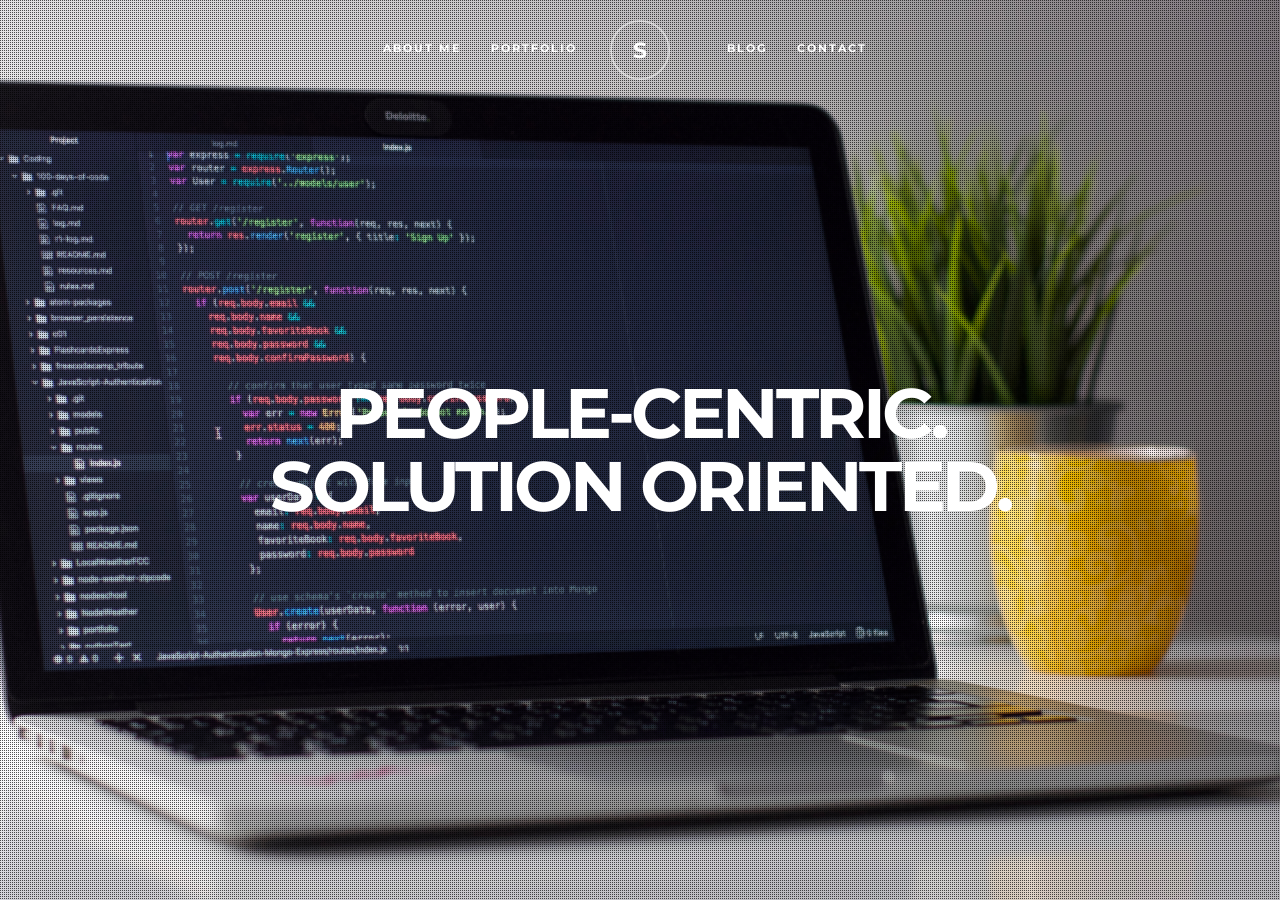
==== index.html @ 3d37ac71 "phase 1 updates completed" ====
<!DOCTYPE html>
<!--[if IE 8]><html class="no-js lt-ie10 lt-ie9"><![endif]-->
<!--[if IE 9]><html class="no-js lt-ie10">		 <![endif]-->
<!--[if gt IE 9]><!--> <html class="no-js"> 	 <!--<![endif]-->
<head>

	<!-- ==============================================
	TITLE AND BASIC META TAGS
	=============================================== -->
	<meta charset="utf-8">
	<title>Simon Hunt Portfolio</title>
	<meta name="keywords" content="Simon Hunt Fresh Coconut Orlando Ocoee Florida" />
	<meta name="description" content="">
	<meta name="author" content="Simon Hunt">
	<meta name="format-detection" content="telephone=no" />
	
	<!-- ==============================================
	MOBILE METAS
	=============================================== -->
	<meta name="viewport" content="width=device-width, initial-scale=1.0">
		
	<!-- ==============================================
	WEB FONTS
	=============================================== -->
	<link href='http://fonts.googleapis.com/css?family=Montserrat:700' rel='stylesheet' type='text/css'>
	<link href='http://fonts.googleapis.com/css?family=Raleway:200,300,700' rel='stylesheet' type='text/css'>
	
	<!-- ==============================================
	CSS STYLES
	=============================================== -->
	<link rel="stylesheet" href="css/supersized.css" type="text/css" media="screen" />
	<link rel="stylesheet" href="bootstrap/css/bootstrap.css" type="text/css" media="screen" />
	<link rel="stylesheet" href="css/page_animations.css" type="text/css" media="screen" />
	<link rel="stylesheet" href="css/magnific-popup.css" type="text/css" media="screen" />
	<link rel="stylesheet" href="css/elegant-font.css" type="text/css" media="screen" />
	<link rel="stylesheet" href="css/style.css" type="text/css" media="screen" />
	<link rel="stylesheet" href="css/responsive.css" type="text/css" media="screen" />

	<!-- ==============================================
	JS
	=============================================== -->
	<script type="text/javascript" src="js/modernizr.js"></script>
	<script type="text/javascript" src="js/device.min.js"></script>
	
	<!-- ==============================================
	Favicons
	=============================================== -->
    <link rel="apple-touch-icon-precomposed" sizes="144x144" href="img/favicon/apple-touch-icon-144x144-precomposed.png">
    <link rel="apple-touch-icon-precomposed" sizes="114x114" href="img/favicon/apple-touch-icon-114x114-precomposed.png">
    <link rel="apple-touch-icon-precomposed" sizes="72x72" href="img/favicon/apple-touch-icon-72x72-precomposed.png">
    <link rel="apple-touch-icon-precomposed" sizes="57x57" href="img/favicon/apple-touch-icon-57x57-precomposed.png">
    <link rel="shortcut icon" href="img/favicon/favicon.png" />
		
</head>       
<body>

<div id="pattern"></div>
<div id="backSlider" class="css3AnimateSlow"></div>


<div class="pt-wrapper"> 
    
    
    <!-- ==============================================
	PRELOADER
	=============================================== -->
	<div class="loader">
		<div id="loader-content">
			<p class="loader-logo">S</p>
			<div id="loader-circle"></div>
		</div>
	</div>
	
	<!-- ==============================================
	NAVIGATION BAR
	=============================================== -->
	<nav id="mainNav" class="css3Animate lightNav" role="navigation">
		<div class="pt-trigger-container">
			<h1><button class="navbar-brand round-logo pt-trigger css3Animate" data-animation="22" data-goto="1" data-style="lightNav">S</button></h1>
			<ul class="nav navbar-nav hidden-xs">
				<li><button class="pt-trigger css3Animate" data-animation="22" data-goto="2" data-style="darkNav" data-style2="aboutmeNav">About me<span class="line css3Animate"></span></button></li>
				<li><button class="pt-trigger right-margin css3Animate" data-animation="22" data-goto="3" data-style="darkNav" data-style2="workNav">Portfolio<span class="line css3Animate"></span></button></li>
				<li><button class="pt-trigger left-margin css3Animate" data-animation="22" data-goto="5" data-style="darkNav" data-style2="blogNav">Blog<span class="line css3Animate"></span></button></li>
				<li><button class="pt-trigger css3Animate" data-animation="22" data-goto="6" data-style="lightNav" data-style2="contactNav">Contact<span class="line css3Animate"></span></button></li>
			</ul>
			<a href="#" id="menuMobileOpen" class="css3Animate hidden-sm hidden-md hidden-lg" aria-hidden="true" data-icon="&#x61;" title=""></a>
		</div>
    </nav>
    <div class="menu-mobile">
    	<a href="#" id="menuMobileClose" class="css3Animate" aria-hidden="true" data-icon="&#x51;" title=""></a>
    	<ul class="nav navbar-nav">
			<li><button class="pt-trigger css3Animate" data-animation="22" data-goto="2" data-style="darkNav" data-style2="aboutmeNav">About me<span class="line css3Animate"></span></button></li>
			<li><button class="pt-trigger css3Animate" data-animation="22" data-goto="3" data-style="darkNav" data-style2="workNav">Portfolio<span class="line css3Animate"></span></button></li>
			<li><button class="pt-trigger css3Animate" data-animation="22" data-goto="5" data-style="darkNav" data-style2="blogNav">Blog<span class="line css3Animate"></span></button></li>
			<li><button class="pt-trigger css3Animate" data-animation="22" data-goto="6" data-style="lightNav" data-style2="contactNav">Contact<span class="line css3Animate"></span></button></li>
		</ul>
    </div>

    
    
    
    
    <!-- ==============================================
	HOMEPAGE
	=============================================== -->
    <div class="pt-page css3Animate homepage">
    	<section>
			<div class="container">
				<div class="row">
					<div class="col-md-12 messages">
			    		<div>
			    			<h2>People-centric.<br/>Solution oriented.</h2>
			    		</div>
			    		<div>
			    			<h2>fresh Coconut<br/>Solutions</h2>
			    		</div>
			    		<div>
			    			<h2>fresh ideas.<br/>fresh perspective.</h2>
			    		</div>
					</div>
				</div>
			</div>
		</section>
    </div>
    
    
    
    
    
    <!-- ==============================================
	ABOUT ME
	=============================================== -->
    <div class="pt-page aboutme">
		<section class="section-author-image-2">
			<div class="container">
				<div class="row author-image-2">
					<div class="col-md-5 col-md-offset-7">
						<h4>My name is<br/>Simon Hunt</h4>
						<h3>I am a people-centric web developer with a passion to approach real world challenges with practical solutions. Leveraging extensive experience from live event production and pastoral ministry, I seek to bring fresh ideas, insightful perspectives, and attention to detail with every team or project I commit to.</h3>
						<a class="css3Animate" href="#" title="Download resume">Download resume - coming soon</a>
						<hr>
						<ul>
							<li>
								<label>Name</label> 
								<span>Simon Hunt</span>
							</li>
							<li>
								<label>Location</label>
								<span>Ocoee, FL USA</span>
							</li>
							<li>
								<label>Website</label>
								<span>www.freshcoconut.solutions (coming soon)</span>
							</li>
						</ul>
						<br><br>
						<hr>
								<a href="https://www.linkedin.com/in/huntsimon23/">
									<img src="./img/linkedin-logo.png" height="40" width="40">
								</a>
							
								<a href="https://github.com/huntsimon23">
									<img src="./img/github-sign.png" height="40" width="40"> 
								</a>
						
						
					</div>
				</div>
			</div>
		</section>
		<section class="skills">
			<div class="container">
				<div class="row">
					<!-- <h3>Here you can know my</h3> -->
					<h4>skills and experience</h4>
					<div class="clearfix"></div>
					<div class="col-md-4 skill">
						<h5><span aria-hidden="true" data-icon="&#xe108;"></span>About me</h5>
						<div class="skill-content">
							<p>As a full stack developer, I value adaptability. My best contributions are in back end development with JavaScript and other logic-driven languages, as well as database management.  I also enjoy developing compelling front-end user experineces.  In 2019, I participated in a full stack web development bootcamp to further my professional training and sharpen these skills.</p>
						</div>
					</div>
					<div class="col-md-4 skill">
						<h5><span aria-hidden="true" data-icon="&#xe00e;"></span>Front End Development Skills</h5>
						<div class="skill-content">
							<div class="bar">
								<p>HTML/CSS/Bootstrap</p>
								<div class="bar-graph">
									<div class="main-layer"></div>
									<div class="percent-layer general_bg percent-1"></div>
								</div>
							</div>
							<div class="bar">
								<p>JavaScript</p>
								<div class="bar-graph">
									<div class="main-layer"></div>
									<div class="percent-layer general_bg percent-2"></div>
								</div>
							</div>
							<div class="bar">
								<p>PHP</p>
								<div class="bar-graph">
									<div class="main-layer"></div>
									<div class="percent-layer general_bg percent-3"></div>
								</div>
							</div>
							<div class="bar">
								<p>Ruby on Rails</p>
								<div class="bar-graph">
									<div class="main-layer"></div>
									<div class="percent-layer general_bg percent-4"></div>
								</div>
							</div>
						</div>
					</div>
					<div class="col-md-4 skill">
						<h5><span aria-hidden="true" data-icon="&#xe00a;"></span>Back-End Development skills</h5>
						<div class="skill-content">
							<div class="pie-chart-content">
								<div class="pie-chart" data-percent="45">
									<p class="percentage css3Animate">45%</p>
									<p class="percentage-title css3Animate">node.JS</p>
								</div>
							</div>
							<div class="pie-chart-content">
								<div class="pie-chart" data-percent="30">
									<p class="percentage css3Animate">30%</p>
									<p class="percentage-title css3Animate">MySQL</p>
								</div>
							</div>
							<div class="pie-chart-content">
								<div class="pie-chart" data-percent="80">
									<p class="percentage css3Animate">80%</p>
									<p class="percentage-title css3Animate">MongoDB</p>
								</div>
							</div>
							<div class="pie-chart-content">
								<div class="pie-chart" data-percent="55">
									<p class="percentage css3Animate">55%</p>
									<p class="percentage-title css3Animate">Express
									</p>
								</div>
							</div>
							<div class="pie-chart-content">
								<div class="pie-chart" data-percent="90">
									<p class="percentage css3Animate">90%</p>
									<p class="percentage-title css3Animate">REST API</p>
								</div>
							</div>
						</div>
					</div>
				</div>
			</div>
			<!-- <div class="container">
				<div class="row">
					<div class="col-md-6 skill">
						<h5><span aria-hidden="true" data-icon="&#xe022;"></span>Education</h5>
							<div class="panel-group" id="accordion" role="tablist" aria-multiselectable="true">
								<div class="panel panel-default experience">
									<div class="panel-heading" role="tab" id="heading1">
										<a data-toggle="collapse" data-parent="#accordion" href="#collapse1" aria-expanded="true" aria-controls="collapse1">
											<p class="date">(2005 - 2008)</p>
							          		<p class="job"><strong>Graphic design</strong><br/>Company name</p>
							          		<p class="arrow-down css3Animate"><span aria-hidden="true" data-icon="&#x33;"></span></p>
							        	</a>
							    	</div>
							    	<div id="collapse1" class="panel-collapse collapse" role="tabpanel" aria-labelledby="heading1">
							      		<div class="panel-body">
											<p>Lorem ipsum dolor sit amet, consectetur adipiscing elit. Vestibulum consectetur purus faucibus felis placerat, non scelerisque lectus imperdiet.</p>							      		
										</div>
									</div>
								</div>
								<div class="panel panel-default experience">
									<div class="panel-heading" role="tab" id="heading2">
										<a data-toggle="collapse" data-parent="#accordion" href="#collapse2" aria-expanded="true" aria-controls="collapse2">
											<p class="date">(2003 - 2005)</p>
							          		<p class="job"><strong>Web development</strong><br/>Company name</p>
							          		<p class="arrow-down css3Animate"><span aria-hidden="true" data-icon="&#x33;"></span></p>
							        	</a>
							    	</div>
							    	<div id="collapse2" class="panel-collapse collapse" role="tabpanel" aria-labelledby="heading2">
							      		<div class="panel-body">
											<p>Nunc facilisis eu tortor eu pellentesque. Nam ut urna vulputate, fermentum lacus ut, fringilla tellus lacus.</p>							      		
										</div>
									</div>
								</div>
								<div class="panel panel-default experience">
									<div class="panel-heading" role="tab" id="heading3">
										<a data-toggle="collapse" data-parent="#accordion" href="#collapse3" aria-expanded="true" aria-controls="collapse3">
											<p class="date">(2002 - 2003)</p>
							          		<p class="job"><strong>Web design</strong><br/>Company name</p>
							          		<p class="arrow-down css3Animate"><span aria-hidden="true" data-icon="&#x33;"></span></p>
							        	</a>
							    	</div>
							    	<div id="collapse3" class="panel-collapse collapse" role="tabpanel" aria-labelledby="heading3">
							      		<div class="panel-body">
											<p>Nam ex mauris, mattis quis lectus in, tincidunt vulputate sapien.</p>							      		
										</div>
									</div>
								</div>
							</div>
					</div>
					<div class="col-md-6 skill">
						<h5><span aria-hidden="true" data-icon="&#xe0fe;"></span>Employment</h5>
							<div class="panel-group" id="accordion2" role="tablist" aria-multiselectable="true">
								<div class="panel panel-default experience">
									<div class="panel-heading" role="tab" id="heading4">
										<a data-toggle="collapse" data-parent="#accordion" href="#collapse4" aria-expanded="true" aria-controls="collapse4">
											<p class="date">(2010 - Present)</p>
							          		<p class="job"><strong>Senior web developer</strong><br/>Company name</p>
							          		<p class="arrow-down css3Animate"><span aria-hidden="true" data-icon="&#x33;"></span></p>
							        	</a>
							    	</div>
							    	<div id="collapse4" class="panel-collapse collapse" role="tabpanel" aria-labelledby="heading4">
							      		<div class="panel-body">
											<p>Vestibulum eget ligula gravida, posuere metus semper, fringilla mi. Duis cursus, lacus vitae sagittis facilisis, magna lacus bibendum ex, non placerat sem tellus vitae ex.</p>							      		
										</div>
									</div>
								</div>
								<div class="panel panel-default experience">
									<div class="panel-heading" role="tab" id="heading5">
										<a data-toggle="collapse" data-parent="#accordion" href="#collapse5" aria-expanded="true" aria-controls="collapse5">
											<p class="date">(2008 - 2010)</p>
							          		<p class="job"><strong>Junior web developer</strong><br/>Company name</p>
							          		<p class="arrow-down css3Animate"><span aria-hidden="true" data-icon="&#x33;"></span></p>
							        	</a>
							    	</div>
							    	<div id="collapse5" class="panel-collapse collapse" role="tabpanel" aria-labelledby="heading5">
							      		<div class="panel-body">
											<p>Donec quam tellus, tincidunt ac auctor a, volutpat sed ex. Duis eget augue a odio ullamcorper mollis et lorem ipsum dolor sit amet.</p>							      		
										</div>
									</div>
								</div>
							</div>
					</div>
				</div>
			</div>
		</section>
		<section class="testimonials">
			<div class="testimonials-over-image"></div>
			<div class="container">
				<div class="row">
					<div class="col-md-12 testimonials-messages">
			    		<div>
			    			<p class="comment">"Werbi in velit ligula eget vulputate ligulaviv sollicitudin rcusante orbi in velit"</p>
			    			<p class="comment-author">John Doe | Company Name</p>
			    		</div>
			    		<div>
			    			<p class="comment">"Phasellus quis euismod velit. Suspendisse potenti etiam massa consectetur"</p>
			    			<p class="comment-author">Michael Smith | Company Name</p>
			    		</div>
			    		<div>
			    			<p class="comment">"Vivamus luctus mauris quis massa in felis quis pharetra lobortis"</p>
			    			<p class="comment-author">Jennifer Stop | Company Name</p>
			    		</div>
					</div>
				</div>
			</div>
		</section>
		<section class="services">
			<div class="container">
				<div class="row">
					<h3>Check out all</h3>
					<h4>my services</h4>
					<div class="clearfix"></div>
					<div class="col-md-6">
						<div class="media">
							<div class="media-left">
								<a class="css3Animate" href="#" title="">
									<span aria-hidden="true" data-icon="&#x69;"></span>
								</a>
							</div>
							<div class="media-body">
								<h5 class="media-heading">Brand Design</h5>
						   		<p>Lorem ipsum dolor sit amet, consectetur adipiscing elit. Morbi venenatis dictum tristique proin porta leo sed cursus condimentum.</p>
						  	</div>
						</div>
					</div>
					<div class="col-md-6">
						<div class="media">
							<div class="media-left">
								<a class="css3Animate" href="#" title="">
									<span aria-hidden="true" data-icon="&#xe00e;"></span>
								</a>
							</div>
							<div class="media-body">
								<h5 class="media-heading">Web Design</h5>
						   		<p>Lorem ipsum dolor sit amet, consectetur adipiscing elit. Morbi venenatis dictum tristique proin porta leo sed cursus condimentum.</p>
						  	</div>
						</div>
					</div>
					<div class="col-md-6">
						<div class="media">
							<div class="media-left">
								<a class="css3Animate" href="#" title="">
									<span aria-hidden="true" data-icon="&#xe00b;"></span>
								</a>
							</div>
							<div class="media-body">
								<h5 class="media-heading">Mobile Applications</h5>
						   		<p>Lorem ipsum dolor sit amet, consectetur adipiscing elit. Morbi venenatis dictum tristique proin porta leo sed cursus condimentum.</p>
						  	</div>
						</div>
					</div>
					<div class="col-md-6">
						<div class="media">
							<div class="media-left">
								<a class="css3Animate" href="#" title="">
									<span aria-hidden="true" data-icon="&#xe00f;"></span>
								</a>
							</div>
							<div class="media-body">
								<h5 class="media-heading">Photography</h5>
						   		<p>Lorem ipsum dolor sit amet, consectetur adipiscing elit. Morbi venenatis dictum tristique proin porta leo sed cursus condimentum.</p>
						  	</div>
						</div>
					</div>
					<div class="col-md-6">
						<div class="media">
							<div class="media-left">
								<a class="css3Animate" href="#" title="">
									<span aria-hidden="true" data-icon="&#xe0f5;"></span>
								</a>
							</div>
							<div class="media-body">
								<h5 class="media-heading">Game Development</h5>
						   		<p>Lorem ipsum dolor sit amet, consectetur adipiscing elit. Morbi venenatis dictum tristique proin porta leo sed cursus condimentum.</p>
						  	</div>
						</div>
					</div>
					<div class="col-md-6">
						<div class="media">
							<div class="media-left">
								<a class="css3Animate" href="#" title="">
									<span aria-hidden="true" data-icon="&#x77;"></span>
								</a>
							</div>
							<div class="media-body">
								<h5 class="media-heading">Marketing</h5>
						   		<p>Lorem ipsum dolor sit amet, consectetur adipiscing elit. Morbi venenatis dictum tristique proin porta leo sed cursus condimentum.</p>
						  	</div>
						</div>
					</div>
					
					<div class="clearfix"></div>
					<div class="clearfix"></div>
					
					<div class="col-md-8 col-md-offset-2 twitter-content">
						<div class="twitter-heading"><span><i aria-hidden="true" data-icon="&#xe094;"></i></span></div>
						<ul id="twitter-feed" class="list-tweets"></ul>
					</div>
				</div>
			</div>
		</section> -->
    </div> <!-- END ABOUT ME SECTION -->
    
    
    
    
    
    <!-- ==============================================
	WORK
	=============================================== -->
    <div class="pt-page work">
		<section>
			<div class="container">
				<div class="row">
					<div class="col-md-12">
						<!-- <h3>Check out and enjoy</h3> -->
						<h4>Portfolio</h4>
						<div class="clearfix"></div>
						
						<!-- FILTER -->
						<!-- <div id="filters">
							<button class="css3Animate checked" data-filter="*">ALL</button>
							<button class="css3Animate" data-filter=".design">DESIGN</button>
							<button class="css3Animate" data-filter=".video">VIDEO</button>
							<button class="css3Animate" data-filter=".photo">PHOTOGRAPHY</button>
						</div> -->
						
						<!-- GALLERY -->					
						<div id="gallery">
					      	<div class="grid-sizer"></div>
					      	<!-- IMAGE 1 -->
					      	<div class="item w2 photo">
                                <img class="css3Animate" src="./img/images/DisasterDashboard.png" alt="" />
                                <div class="item-content css3Animate">
                                    <a href="https://huntsimon23.github.io/hurricane-code/" class="css3Animate" title="Disaster Dashboard">
                                        <h4 class="css3Animate">Disaster Dashbord</h4>
                                        <p class="css3Animate">Web app calling on & returning data from several public API's, including Youtube and the New York Times.  User authentication and storage with Firebase.</p>
                                    </a>
                                </div>
							</div>
							<!-- IMAGE 2 -->
							<div class="item photo">
                                <img class="css3Animate" src="./img/images/JQueryGame.png" alt="" />
                                <div class="item-content css3Animate">
                                    <a href="https://huntsimon23.github.io/unit-4-game/" class="css3Animate" title="Infinity Gems">
                                        <h4 class="css3Animate">Infinity Gems - JQuery Game</h4>
                                        <p class="css3Animate">Simple click game demonstrating the use of JQuery to dynamically assign and retrirve values & event listeners to assigned page elements.</p>
                                    </a>
                                </div>
							</div>
					      	<!-- IMAGE 3 -->
					      	<div class="item photo">
                                <img class="css3Animate" src="./img/images/Goodburger.png" alt="" />
                                <div class="item-content css3Animate">
                                    <a href="https://agile-oasis-33760.herokuapp.com/" class="css3Animate" title="Goodburger!">
                                        <h4 class="css3Animate">Goodburger!</h4>
                                        <p class="css3Animate">A heroku-deployed app utilizing nodeJS, handlebars, expressJS, MySQL DB</p>
                                    </a>
                                </div>
					      	</div>
					      	<!-- IMAGE 4 -->
					      	<div class="item w2 photo">
                                <img class="css3Animate" src="./img/ParkPlanner.png" alt="" />
                                <div class="item-content css3Animate">
                                    <a href="https://hidden-sierra-59159.herokuapp.com/" class="css3Animate" title="ParkPlanner">
                                        <h4 class="css3Animate">ParkPlanner</h4>
                                        <p class="css3Animate">A heroku-deployed app utilizing nodeJS, handlebars, express, MySQL, and Sequelize</p>
                                    </a>
                                </div>
					      	</div>
					      	<!-- IMAGE 5 -->
					      	<div class="item photo">
                                <img class="css3Animate" src="./img/images/NodeSQL.png" alt="" />
                                <div class="item-content css3Animate">
                                	<a class="pt-trigger css3Animate" href="https://github.com/huntsimon23/bamazon" data-animation="19" data-goto="4">
                                        <h4 class="css3Animate">"Bamazon"</h4>
                                        <p class="css3Animate">A non-deployed command line application demonstrating proficiency in node.JS and MySQL.  (Link to deomstration in README on GitHub).</p>
                                    </a>
                                </div>
					      	</div>
					      	<!-- IMAGE 6 -->
					      	<div class="item photo">
                                <img class="css3Animate" src="./img/images/Liri concert-thisNODE.jpg" alt="" />
                                <div class="item-content css3Animate">
                                	<a class="pt-trigger css3Animate" href="https://github.com/huntsimon23/liribot" data-animation="19" data-goto="4">
                                        <h4 class="css3Animate">Liribot</h4>
                                        <p class="css3Animate">This non-deployed project utilizes a command line interface (CLI/Node.js) to create a search engine bot. (Link to deomstration in README on GitHub).</p>
                                    </a>
                                </div>
					      	</div>
					      	<!-- IMAGE 7 -->
							<!-- <div class="item design">
                                <img class="css3Animate" src="http://placehold.it/800x440&text=Ajax" alt="" />
                                <div class="item-content css3Animate">
                                	<a class="pt-trigger css3Animate menu-hide work-call" href="works/work3.html" data-animation="19" data-goto="4">
                                        <h4 class="css3Animate">AJAX EXAMPLE</h4>
                                        <p class="css3Animate">The awesome project description</p>
                                    </a>
                                </div>
							</div> -->
					      	<!-- IMAGE 8 -->
					     	<!-- <div class="item photo design">
                                <img class="css3Animate" src="http://placehold.it/800x440&text=Image" alt="" />
                                <div class="item-content css3Animate">
                                    <a href="http://placehold.it/800x440&text=Image" class="css3Animate portfolio-popup" title="">
                                        <h4 class="css3Animate">IMAGE EXAMPLE</h4>
                                        <p class="css3Animate">The awesome project description</p>
                                    </a>
                                </div>
					    	</div> -->
					      	<!-- IMAGE 9 -->
					     	<!-- <div class="item video">
                                <img class="css3Animate" src="http://placehold.it/659x800&text=Video" alt="" />
                                <div class="item-content css3Animate">
                                    <a href="http://www.youtube.com/watch?v=kn-1D5z3-Cs" class="css3Animate portfolio-youtube" title="">
                                        <h4 class="css3Animate">VIDEO EXAMPLE</h4>
                                        <p class="css3Animate">The awesome project description</p>
                                    </a>
                                </div>
					      	</div> -->
					      	<!-- IMAGE 10 -->
					     	<!-- <div class="item video">
                                <img class="css3Animate" src="http://placehold.it/659x800&text=Video" alt="" />
                                <div class="item-content css3Animate">
                                    <a href="https://vimeo.com/52262947" class="css3Animate portfolio-vimeo" title="">
                                        <h4 class="css3Animate">VIDEO EXAMPLE</h4>
                                        <p class="css3Animate">The awesome project description</p>
                                    </a>
                                </div>
					    	</div> -->
					      	<!-- IMAGE 11 -->
					     	<!-- <div class="item w2 graphic">
                                <img class="css3Animate" src="http://placehold.it/800x440&text=Image" alt="" />
                                <div class="item-content css3Animate">
                                    <a href="http://placehold.it/800x440&text=Image" class="css3Animate portfolio-popup" title="">
                                        <h4 class="css3Animate">IMAGE EXAMPLE</h4>
                                        <p class="css3Animate">The awesome project description</p>
                                    </a>
                                </div>
					     	</div>	 -->
					    <!-- </div> FINISH GALLERY -->
					</div>
				</div>
			</div>
		</section>
    </div> <!-- END WORK SECTION -->
    
    
    <!-- ==============================================
	WORK - CONTENT
	=============================================== -->
    <div class="pt-page single-work">
    	<section>
    		<div class="container">
				<div class="row work-container">
					<button class="pt-trigger css3Animate menu-show" data-animation="20" data-goto="3" data-style="darkNav" data-style2="workNav">
	            		<span aria-hidden="true" data-icon="&#x4d;"></span>
	              	</button>
					<div id="work-content">
						
					</div>
				</div>
			</div>
		</section>
    </div> <!-- END CONTACT SECTION -->
    
    
    
    
    
    <!-- ==============================================
	BLOG
	=============================================== -->
      <div class="pt-page blog">
		<h2>Coming Soon...</h2>
	  </div>
	<!-- END BLOG SECTION --> 
    
    
    
    
    
    <!-- ==============================================
	CONTACT
	=============================================== -->
    <div class="pt-page contact">
    	<section class="contact-form">
			<div class="container">
				<div class="row">
					<div class="col-md-12">
						<h3>Say hello and leave</h3>
						<h4>your message</h4>
						<div class="clearfix"></div>
						<form action="#" id="contactform">
			        		<div class="col-md-6">	
			                	<input type="text" name="name" class="form-control" placeholder="NAME">
			                </div>
			                <div class="col-md-6">
								<input type="text" name="email" class="form-control" placeholder="EMAIL">
							</div>
							<div class="col-md-12">
								<textarea name="message" rows="5" class="form-control" placeholder="MESSAGE"></textarea>
							</div>
							<div class="col-md-12 send-div">
								<button class="btn btn-default css3Animate" type="submit" value="Send">SEND</button>
							</div>
						</form>
						<div class="clearfix"></div>
						<div class="success-message"></div>
						<div class="error-message"></div> 
					</div>
				</div>
			</div>
		</section>
		
		<!-- <div id="map"></div>  -->

    </div> <!-- END CONTACT SECTION -->
	
	
	
	
	
	<!-- ==============================================
	FOOTER
	=============================================== -->
	<footer class="hide">
		<hr class="footer-line">
		<div class="container">
			<div class="row">
				<div class="col-md-4 col-sm-4">
					<p><span class="info" aria-hidden="true" data-icon="&#xe01d;"></span></p>
					<p>Ocoee, FL<br/>USA</p>
				</div>
				<div class="col-md-4 col-sm-4">
					<p><span class="info" aria-hidden="true" data-icon="&#xe00b;"></span></p>
					<p>+1(407)279-0858</p>
				</div>
				<div class="col-md-4 col-sm-4">
					<p><span class="info" aria-hidden="true" data-icon="&#xe010;"></span></p>
					<p>freshcoconutsolutions@gmail.com</p>
				</div>
			</div>
			<div class="row">
				<div class="col-md-10 col-md-offset-1">
					<ul class="footer-social">
						<li><a class="facebook css3Animate" href="#" aria-hidden="true" data-icon="&#xe093;" data-toggle="tooltip" data-placement="top" title="Facebook" title=""></a></li>
						<!-- <li><a class="twitter css3Animate" href="#" aria-hidden="true" data-icon="&#xe094;" data-toggle="tooltip" data-placement="top" title="Twitter" title=""></a></li> -->
						<li><a class="instagram css3Animate" href="#" aria-hidden="true" data-icon="&#xe09a;" data-toggle="tooltip" data-placement="top" title="Instagram" title=""></a></li>
						<!-- <li><a class="pinterest css3Animate" href="#" aria-hidden="true" data-icon="&#xe095;" data-toggle="tooltip" data-placement="top" title="Pinterest" title=""></a></li>
						<li><a class="googleplus css3Animate" href="#" aria-hidden="true" data-icon="&#xe096;" data-toggle="tooltip" data-placement="top" title="Google Plus" title=""></a></li> -->
					</ul>
					<p class="copyright">Copyright &#169; 2019 <a href="#">Fresh Coconut Solutions</a> - All rights reserved.</p>
				</div>
			</div>
		</div>
		<a href="#" class="toTop css3Animate" aria-hidden="true" data-icon="&#x32;" title=""></a>
	</footer> <!-- END FOOTER SECTION -->
    
    
</div> <!-- END PT-WRAPPER  -->
	
	
	<!-- BOOTSTRAP CORE JAVASCRIPT
	================================================== -->
	<!-- PLACED AT THE END OF THE DOCUMENT SO THE PAGES LOAD FASTER -->
	<script type="text/javascript" src="js/jquery-1.11.2.min.js"></script>
	<script type="text/javascript" src="js/jquery-ui.js"></script>
	<script type="text/javascript" src="bootstrap/js/bootstrap.min.js"></script>
	<script type="text/javascript" src="js/supersized.3.2.7.min.js"></script>
	<script type="text/javascript" src="js/supersized.shutter.min.js"></script>
	<script type="text/javascript" src="js/circle-progress.js"></script>
	<script type="text/javascript" src="js/jquery.easypiechart.js"></script>
	<script type="text/javascript" src="js/transition.js"></script>
	<script type="text/javascript" src="js/twitterfeed.js"></script>
	<!-- <script type="text/javascript" src="js/map.js"></script> -->
    <!-- <script type="text/javascript" src="https://maps.googleapis.com/maps/api/js?key=YOUR_API_KEY&callback=initMap" async defer></script> -->
	<script type="text/javascript" src="js/isotope.pkgd.min.js"></script>
	<script type="text/javascript" src="js/imagesloaded.js"></script>
	<script type="text/javascript" src="js/jquery.magnific-popup.min.js"></script>
	<script type="text/javascript" src="js/single_image.js"></script>
	<script type="text/javascript" src="js/custom.js"></script>

</body>
</html>
---- css/supersized.css ----
*{margin:0;padding:0}body{background:#111;height:100%}img{border:none}#supersized-loader{position:absolute;top:50%;left:50%;z-index:0;width:60px;height:60px;margin:-30px 0 0 -30px;text-indent:-999em}#supersized{display:block;position:fixed;left:0;top:0;overflow:hidden;z-index:-999;height:100%;width:100%}#supersized img{width:auto;height:auto;position:relative;display:none;outline:none;border:none}#supersized.speed img{-ms-interpolation-mode:nearest-neighbor;image-rendering:-moz-crisp-edges}#supersized.quality img{-ms-interpolation-mode:bicubic;image-rendering:optimizeQuality}#supersized li{display:block;list-style:none;z-index:-30;position:fixed;overflow:hidden;top:0;left:0;width:100%;height:100%;background:#111}#supersized a{width:100%;height:100%;display:block}#supersized li.prevslide{z-index:-20}#supersized li.activeslide{z-index:-10}#supersized li.image-loading{width:100%;height:100%}#supersized li.image-loading img{visibility:hidden}#supersized li.prevslide img,#supersized li.activeslide img{display:inline}
---- css/page_animations.css ----
.pt-page-moveToLeft{-webkit-animation:moveToLeft .6s ease both; -moz-animation:moveToLeft .6s ease both; animation:moveToLeft .6s ease both}.pt-page-moveFromLeft{-webkit-animation:moveFromLeft .6s ease both; -moz-animation:moveFromLeft .6s ease both; animation:moveFromLeft .6s ease both}.pt-page-moveToRight{-webkit-animation:moveToRight .6s ease both; -moz-animation:moveToRight .6s ease both; animation:moveToRight .6s ease both}.pt-page-moveFromRight{-webkit-animation:moveFromRight .6s ease both; -moz-animation:moveFromRight .6s ease both; animation:moveFromRight .6s ease both}.pt-page-moveToTop{-webkit-animation:moveToTop .6s ease both; -moz-animation:moveToTop .6s ease both; animation:moveToTop .6s ease both}.pt-page-moveFromTop{-webkit-animation:moveFromTop .6s ease both; -moz-animation:moveFromTop .6s ease both; animation:moveFromTop .6s ease both}.pt-page-moveToBottom{-webkit-animation:moveToBottom .6s ease both; -moz-animation:moveToBottom .6s ease both; animation:moveToBottom .6s ease both}.pt-page-moveFromBottom{-webkit-animation:moveFromBottom .6s ease both; -moz-animation:moveFromBottom .6s ease both; animation:moveFromBottom .6s ease both}.pt-page-fade{-webkit-animation:fade .7s ease both; -moz-animation:fade .7s ease both; animation:fade .7s ease both}.pt-page-moveToLeftFade{-webkit-animation:moveToLeftFade .7s ease both; -moz-animation:moveToLeftFade .7s ease both; animation:moveToLeftFade .7s ease both}.pt-page-moveFromLeftFade{-webkit-animation:moveFromLeftFade .7s ease both; -moz-animation:moveFromLeftFade .7s ease both; animation:moveFromLeftFade .7s ease both}.pt-page-moveToRightFade{-webkit-animation:moveToRightFade .7s ease both; -moz-animation:moveToRightFade .7s ease both; animation:moveToRightFade .7s ease both}.pt-page-moveFromRightFade{-webkit-animation:moveFromRightFade .7s ease both; -moz-animation:moveFromRightFade .7s ease both; animation:moveFromRightFade .7s ease both}.pt-page-moveToTopFade{-webkit-animation:moveToTopFade .7s ease both; -moz-animation:moveToTopFade .7s ease both; animation:moveToTopFade .7s ease both}.pt-page-moveFromTopFade{-webkit-animation:moveFromTopFade .7s ease both; -moz-animation:moveFromTopFade .7s ease both; animation:moveFromTopFade .7s ease both}.pt-page-moveToBottomFade{-webkit-animation:moveToBottomFade .7s ease both; -moz-animation:moveToBottomFade .7s ease both; animation:moveToBottomFade .7s ease both}.pt-page-moveFromBottomFade{-webkit-animation:moveFromBottomFade .7s ease both; -moz-animation:moveFromBottomFade .7s ease both; animation:moveFromBottomFade .7s ease both}.pt-page-moveToLeftEasing{-webkit-animation:moveToLeft .7s ease-in-out both; -moz-animation:moveToLeft .7s ease-in-out both; animation:moveToLeft .7s ease-in-out both}.pt-page-moveToRightEasing{-webkit-animation:moveToRight .7s ease-in-out both; -moz-animation:moveToRight .7s ease-in-out both; animation:moveToRight .7s ease-in-out both}.pt-page-moveToTopEasing{-webkit-animation:moveToTop .7s ease-in-out both; -moz-animation:moveToTop .7s ease-in-out both; animation:moveToTop .7s ease-in-out both}.pt-page-moveToBottomEasing{-webkit-animation:moveToBottom .7s ease-in-out both; -moz-animation:moveToBottom .7s ease-in-out both; animation:moveToBottom .7s ease-in-out both}@-webkit-keyframes moveToLeft{to{-webkit-transform:translateX(-100%)}}@-moz-keyframes moveToLeft{to{-moz-transform:translateX(-100%)}}@keyframes moveToLeft{to{transform:translateX(-100%)}}@-webkit-keyframes moveFromLeft{from{-webkit-transform:translateX(-100%)}}@-moz-keyframes moveFromLeft{from{-moz-transform:translateX(-100%)}}@keyframes moveFromLeft{from{transform:translateX(-100%)}}@-webkit-keyframes moveToRight{to{-webkit-transform:translateX(100%)}}@-moz-keyframes moveToRight{to{-moz-transform:translateX(100%)}}@keyframes moveToRight{to{transform:translateX(100%)}}@-webkit-keyframes moveFromRight{from{-webkit-transform:translateX(100%)}}@-moz-keyframes moveFromRight{from{-moz-transform:translateX(100%)}}@keyframes moveFromRight{from{transform:translateX(100%)}}@-webkit-keyframes moveToTop{to{-webkit-transform:translateY(-100%)}}@-moz-keyframes moveToTop{to{-moz-transform:translateY(-100%)}}@keyframes moveToTop{to{transform:translateY(-100%)}}@-webkit-keyframes moveFromTop{from{-webkit-transform:translateY(-100%)}}@-moz-keyframes moveFromTop{from{-moz-transform:translateY(-100%)}}@keyframes moveFromTop{from{transform:translateY(-100%)}}@-webkit-keyframes moveToBottom{to{-webkit-transform:translateY(100%)}}@-moz-keyframes moveToBottom{to{-moz-transform:translateY(100%)}}@keyframes moveToBottom{to{transform:translateY(100%)}}@-webkit-keyframes moveFromBottom{from{-webkit-transform:translateY(100%)}}@-moz-keyframes moveFromBottom{from{-moz-transform:translateY(100%)}}@keyframes moveFromBottom{from{transform:translateY(100%)}}@-webkit-keyframes fade{to{opacity:0.3}}@-moz-keyframes fade{to{opacity:0.3}}@keyframes fade{to{opacity:0.3}}@-webkit-keyframes moveToLeftFade{to{opacity:0.3;-webkit-transform:translateX(-100%)}}@-moz-keyframes moveToLeftFade{to{opacity:0.3;-moz-transform:translateX(-100%)}}@keyframes moveToLeftFade{to{opacity:0.3;transform:translateX(-100%)}}@-webkit-keyframes moveFromLeftFade{from{opacity:0.3;-webkit-transform:translateX(-100%)}}@-moz-keyframes moveFromLeftFade{from{opacity:0.3;-moz-transform:translateX(-100%)}}@keyframes moveFromLeftFade{from{opacity:0.3;transform:translateX(-100%)}}@-webkit-keyframes moveToRightFade{to{opacity:0.3;-webkit-transform:translateX(100%)}}@-moz-keyframes moveToRightFade{to{opacity:0.3;-moz-transform:translateX(100%)}}@keyframes moveToRightFade{to{opacity:0.3;transform:translateX(100%)}}@-webkit-keyframes moveFromRightFade{from{opacity:0.3;-webkit-transform:translateX(100%)}}@-moz-keyframes moveFromRightFade{from{opacity:0.3;-moz-transform:translateX(100%)}}@keyframes moveFromRightFade{from{opacity:0.3;transform:translateX(100%)}}@-webkit-keyframes moveToTopFade{to{opacity:0.3;-webkit-transform:translateY(-100%)}}@-moz-keyframes moveToTopFade{to{opacity:0.3;-moz-transform:translateY(-100%)}}@keyframes moveToTopFade{to{opacity:0.3;transform:translateY(-100%)}}@-webkit-keyframes moveFromTopFade{from{opacity:0.3;-webkit-transform:translateY(-100%)}}@-moz-keyframes moveFromTopFade{from{opacity:0.3;-moz-transform:translateY(-100%)}}@keyframes moveFromTopFade{from{opacity:0.3;transform:translateY(-100%)}}@-webkit-keyframes moveToBottomFade{to{opacity:0.3;-webkit-transform:translateY(100%)}}@-moz-keyframes moveToBottomFade{to{opacity:0.3;-moz-transform:translateY(100%)}}@keyframes moveToBottomFade{to{opacity:0.3;transform:translateY(100%)}}@-webkit-keyframes moveFromBottomFade{from{opacity:0.3;-webkit-transform:translateY(100%)}}@-moz-keyframes moveFromBottomFade{from{opacity:0.3;-moz-transform:translateY(100%)}}@keyframes moveFromBottomFade{from{opacity:0.3;transform:translateY(100%)}}.pt-page-scaleDown{-webkit-animation:scaleDown .7s ease both; -moz-animation:scaleDown .7s ease both; animation:scaleDown .7s ease both}.pt-page-scaleUp{-webkit-animation:scaleUp .7s ease both; -moz-animation:scaleUp .7s ease both; animation:scaleUp .7s ease both}.pt-page-scaleUpDown{-webkit-animation:scaleUpDown .5s ease both; -moz-animation:scaleUpDown .5s ease both; animation:scaleUpDown .5s ease both}.pt-page-scaleDownUp{-webkit-animation:scaleDownUp .5s ease both; -moz-animation:scaleDownUp .5s ease both; animation:scaleDownUp .5s ease both}.pt-page-scaleDownCenter{-webkit-animation:scaleDownCenter .4s ease-in both; -moz-animation:scaleDownCenter .4s ease-in both; animation:scaleDownCenter .4s ease-in both}.pt-page-scaleUpCenter{-webkit-animation:scaleUpCenter .4s ease-out both; -moz-animation:scaleUpCenter .4s ease-out both; animation:scaleUpCenter .4s ease-out both}@-webkit-keyframes scaleDown{to{opacity:0;-webkit-transform:scale(.8)}}@-moz-keyframes scaleDown{to{opacity:0;-moz-transform:scale(.8)}}@keyframes scaleDown{to{opacity:0;transform:scale(.8)}}@-webkit-keyframes scaleUp{from{opacity:0;-webkit-transform:scale(.8)}}@-moz-keyframes scaleUp{from{opacity:0;-moz-transform:scale(.8)}}@keyframes scaleUp{from{opacity:0;transform:scale(.8)}}@-webkit-keyframes scaleUpDown{from{opacity:0;-webkit-transform:scale(1.2)}}@-moz-keyframes scaleUpDown{from{opacity:0;-moz-transform:scale(1.2)}}@keyframes scaleUpDown{from{opacity:0;transform:scale(1.2)}}@-webkit-keyframes scaleDownUp{to{opacity:0;-webkit-transform:scale(1.2)}}@-moz-keyframes scaleDownUp{to{opacity:0;-moz-transform:scale(1.2)}}@keyframes scaleDownUp{to{opacity:0;transform:scale(1.2)}}@-webkit-keyframes scaleDownCenter{to{opacity:0;-webkit-transform:scale(.7)}}@-moz-keyframes scaleDownCenter{to{opacity:0;-moz-transform:scale(.7)}}@keyframes scaleDownCenter{to{opacity:0;transform:scale(.7)}}@-webkit-keyframes scaleUpCenter{from{opacity:0;-webkit-transform:scale(.7)}}@-moz-keyframes scaleUpCenter{from{opacity:0;-moz-transform:scale(.7)}}@keyframes scaleUpCenter{from{opacity:0;transform:scale(.7)}}.pt-page-rotateRightSideFirst{-webkit-transform-origin:0% 50%; -webkit-animation:rotateRightSideFirst .8s both ease-in; -moz-transform-origin:0% 50%; -moz-animation:rotateRightSideFirst .8s both ease-in; transform-origin:0% 50%; animation:rotateRightSideFirst .8s both ease-in}.pt-page-rotateLeftSideFirst{-webkit-transform-origin:100% 50%; -webkit-animation:rotateLeftSideFirst .8s both ease-in; -moz-transform-origin:100% 50%; -moz-animation:rotateLeftSideFirst .8s both ease-in; transform-origin:100% 50%; animation:rotateLeftSideFirst .8s both ease-in}.pt-page-rotateTopSideFirst{-webkit-transform-origin:50% 100%; -webkit-animation:rotateTopSideFirst .8s both ease-in; -moz-transform-origin:50% 100%; -moz-animation:rotateTopSideFirst .8s both ease-in; transform-origin:50% 100%; animation:rotateTopSideFirst .8s both ease-in}.pt-page-rotateBottomSideFirst{-webkit-transform-origin:50% 0%; -webkit-animation:rotateBottomSideFirst .8s both ease-in; -moz-transform-origin:50% 0%; -moz-animation:rotateBottomSideFirst .8s both ease-in; transform-origin:50% 0%; animation:rotateBottomSideFirst .8s both ease-in}.pt-page-flipOutRight{-webkit-transform-origin:50% 50%; -webkit-animation:flipOutRight .5s both ease-in; -moz-transform-origin:50% 50%; -moz-animation:flipOutRight .5s both ease-in; transform-origin:50% 50%; animation:flipOutRight .5s both ease-in}.pt-page-flipInLeft{-webkit-transform-origin:50% 50%; -webkit-animation:flipInLeft .5s both ease-out; -moz-transform-origin:50% 50%; -moz-animation:flipInLeft .5s both ease-out; transform-origin:50% 50%; animation:flipInLeft .5s both ease-out}.pt-page-flipOutLeft{-webkit-transform-origin:50% 50%; -webkit-animation:flipOutLeft .5s both ease-in; -moz-transform-origin:50% 50%; -moz-animation:flipOutLeft .5s both ease-in; transform-origin:50% 50%; animation:flipOutLeft .5s both ease-in}.pt-page-flipInRight{-webkit-transform-origin:50% 50%; -webkit-animation:flipInRight .5s both ease-out; -moz-transform-origin:50% 50%; -moz-animation:flipInRight .5s both ease-out; transform-origin:50% 50%; animation:flipInRight .5s both ease-out}.pt-page-flipOutTop{-webkit-transform-origin:50% 50%; -webkit-animation:flipOutTop .5s both ease-in; -moz-transform-origin:50% 50%; -moz-animation:flipOutTop .5s both ease-in; transform-origin:50% 50%; animation:flipOutTop .5s both ease-in}.pt-page-flipInBottom{-webkit-transform-origin:50% 50%; -webkit-animation:flipInBottom .5s both ease-out; -moz-transform-origin:50% 50%; -moz-animation:flipInBottom .5s both ease-out; transform-origin:50% 50%; animation:flipInBottom .5s both ease-out}.pt-page-flipOutBottom{-webkit-transform-origin:50% 50%; -webkit-animation:flipOutBottom .5s both ease-in; -moz-transform-origin:50% 50%; -moz-animation:flipOutBottom .5s both ease-in; transform-origin:50% 50%; animation:flipOutBottom .5s both ease-in}.pt-page-flipInTop{-webkit-transform-origin:50% 50%; -webkit-animation:flipInTop .5s both ease-out; -moz-transform-origin:50% 50%; -moz-animation:flipInTop .5s both ease-out; transform-origin:50% 50%; animation:flipInTop .5s both ease-out}.pt-page-rotateFall{-webkit-transform-origin:0% 0%; -webkit-animation:rotateFall 1s both ease-in; -moz-transform-origin:0% 0%; -moz-animation:rotateFall 1s both ease-in; transform-origin:0% 0%; animation:rotateFall 1s both ease-in}.pt-page-rotateOutNewspaper{-webkit-transform-origin:50% 50%; -webkit-animation:rotateOutNewspaper .5s both ease-in; -moz-transform-origin:50% 50%; -moz-animation:rotateOutNewspaper .5s both ease-in; transform-origin:50% 50%; animation:rotateOutNewspaper .5s both ease-in}.pt-page-rotateInNewspaper{-webkit-transform-origin:50% 50%; -webkit-animation:rotateInNewspaper .5s both ease-out; -moz-transform-origin:50% 50%; -moz-animation:rotateInNewspaper .5s both ease-out; transform-origin:50% 50%; animation:rotateInNewspaper .5s both ease-out}.pt-page-rotatePushLeft{-webkit-transform-origin:0% 50%; -webkit-animation:rotatePushLeft .8s both ease; -moz-transform-origin:0% 50%; -moz-animation:rotatePushLeft .8s both ease; transform-origin:0% 50%; animation:rotatePushLeft .8s both ease}.pt-page-rotatePushRight{-webkit-transform-origin:100% 50%; -webkit-animation:rotatePushRight .8s both ease; -moz-transform-origin:100% 50%; -moz-animation:rotatePushRight .8s both ease; transform-origin:100% 50%; animation:rotatePushRight .8s both ease}.pt-page-rotatePushTop{-webkit-transform-origin:50% 0%; -webkit-animation:rotatePushTop .8s both ease; -moz-transform-origin:50% 0%; -moz-animation:rotatePushTop .8s both ease; transform-origin:50% 0%; animation:rotatePushTop .8s both ease}.pt-page-rotatePushBottom{-webkit-transform-origin:50% 100%; -webkit-animation:rotatePushBottom .8s both ease; -moz-transform-origin:50% 100%; -moz-animation:rotatePushBottom .8s both ease; transform-origin:50% 100%; animation:rotatePushBottom .8s both ease}.pt-page-rotatePullRight{-webkit-transform-origin:100% 50%; -webkit-animation:rotatePullRight .5s both ease; -moz-transform-origin:100% 50%; -moz-animation:rotatePullRight .5s both ease; transform-origin:100% 50%; animation:rotatePullRight .5s both ease}.pt-page-rotatePullLeft{-webkit-transform-origin:0% 50%; -webkit-animation:rotatePullLeft .5s both ease; -moz-transform-origin:0% 50%; -moz-animation:rotatePullLeft .5s both ease; transform-origin:0% 50%; animation:rotatePullLeft .5s both ease}.pt-page-rotatePullTop{-webkit-transform-origin:50% 0%; -webkit-animation:rotatePullTop .5s both ease; -moz-transform-origin:50% 0%; -moz-animation:rotatePullTop .5s both ease; transform-origin:50% 0%; animation:rotatePullTop .5s both ease}.pt-page-rotatePullBottom{-webkit-transform-origin:50% 100%; -webkit-animation:rotatePullBottom .5s both ease; -moz-transform-origin:50% 100%; -moz-animation:rotatePullBottom .5s both ease; transform-origin:50% 100%; animation:rotatePullBottom .5s both ease}.pt-page-rotateFoldRight{-webkit-transform-origin:0% 50%; -webkit-animation:rotateFoldRight .7s both ease; -moz-transform-origin:0% 50%; -moz-animation:rotateFoldRight .7s both ease; transform-origin:0% 50%; animation:rotateFoldRight .7s both ease}.pt-page-rotateFoldLeft{-webkit-transform-origin:100% 50%; -webkit-animation:rotateFoldLeft .7s both ease; -moz-transform-origin:100% 50%; -moz-animation:rotateFoldLeft .7s both ease; transform-origin:100% 50%; animation:rotateFoldLeft .7s both ease}.pt-page-rotateFoldTop{-webkit-transform-origin:50% 100%; -webkit-animation:rotateFoldTop .7s both ease; -moz-transform-origin:50% 100%; -moz-animation:rotateFoldTop .7s both ease; transform-origin:50% 100%; animation:rotateFoldTop .7s both ease}.pt-page-rotateFoldBottom{-webkit-transform-origin:50% 0%; -webkit-animation:rotateFoldBottom .7s both ease; -moz-transform-origin:50% 0%; -moz-animation:rotateFoldBottom .7s both ease; transform-origin:50% 0%; animation:rotateFoldBottom .7s both ease}.pt-page-rotateUnfoldLeft{-webkit-transform-origin:100% 50%; -webkit-animation:rotateUnfoldLeft .7s both ease; -moz-transform-origin:100% 50%; -moz-animation:rotateUnfoldLeft .7s both ease; transform-origin:100% 50%; animation:rotateUnfoldLeft .7s both ease}.pt-page-rotateUnfoldRight{-webkit-transform-origin:0% 50%; -webkit-animation:rotateUnfoldRight .7s both ease; -moz-transform-origin:0% 50%; -moz-animation:rotateUnfoldRight .7s both ease; transform-origin:0% 50%; animation:rotateUnfoldRight .7s both ease}.pt-page-rotateUnfoldTop{-webkit-transform-origin:50% 100%; -webkit-animation:rotateUnfoldTop .7s both ease; -moz-transform-origin:50% 100%; -moz-animation:rotateUnfoldTop .7s both ease; transform-origin:50% 100%; animation:rotateUnfoldTop .7s both ease}.pt-page-rotateUnfoldBottom{-webkit-transform-origin:50% 0%; -webkit-animation:rotateUnfoldBottom .7s both ease; -moz-transform-origin:50% 0%; -moz-animation:rotateUnfoldBottom .7s both ease; transform-origin:50% 0%; animation:rotateUnfoldBottom .7s both ease}.pt-page-rotateRoomLeftOut{-webkit-transform-origin:100% 50%; -webkit-animation:rotateRoomLeftOut .8s both ease; -moz-transform-origin:100% 50%; -moz-animation:rotateRoomLeftOut .8s both ease; transform-origin:100% 50%; animation:rotateRoomLeftOut .8s both ease}.pt-page-rotateRoomLeftIn{-webkit-transform-origin:0% 50%; -webkit-animation:rotateRoomLeftIn .8s both ease; -moz-transform-origin:0% 50%; -moz-animation:rotateRoomLeftIn .8s both ease; transform-origin:0% 50%; animation:rotateRoomLeftIn .8s both ease}.pt-page-rotateRoomRightOut{-webkit-transform-origin:0% 50%; -webkit-animation:rotateRoomRightOut .8s both ease; -moz-transform-origin:0% 50%; -moz-animation:rotateRoomRightOut .8s both ease; transform-origin:0% 50%; animation:rotateRoomRightOut .8s both ease}.pt-page-rotateRoomRightIn{-webkit-transform-origin:100% 50%; -webkit-animation:rotateRoomRightIn .8s both ease; -moz-transform-origin:100% 50%; -moz-animation:rotateRoomRightIn .8s both ease; transform-origin:100% 50%; animation:rotateRoomRightIn .8s both ease}.pt-page-rotateRoomTopOut{-webkit-transform-origin:50% 100%; -webkit-animation:rotateRoomTopOut .8s both ease; -moz-transform-origin:50% 100%; -moz-animation:rotateRoomTopOut .8s both ease; transform-origin:50% 100%; animation:rotateRoomTopOut .8s both ease}.pt-page-rotateRoomTopIn{-webkit-transform-origin:50% 0%; -webkit-animation:rotateRoomTopIn .8s both ease; -moz-transform-origin:50% 0%; -moz-animation:rotateRoomTopIn .8s both ease; transform-origin:50% 0%; animation:rotateRoomTopIn .8s both ease}.pt-page-rotateRoomBottomOut{-webkit-transform-origin:50% 0%; -webkit-animation:rotateRoomBottomOut .8s both ease; -moz-transform-origin:50% 0%; -moz-animation:rotateRoomBottomOut .8s both ease; transform-origin:50% 0%; animation:rotateRoomBottomOut .8s both ease}.pt-page-rotateRoomBottomIn{-webkit-transform-origin:50% 100%; -webkit-animation:rotateRoomBottomIn .8s both ease; -moz-transform-origin:50% 100%; -moz-animation:rotateRoomBottomIn .8s both ease; transform-origin:50% 100%; animation:rotateRoomBottomIn .8s both ease}.pt-page-rotateCubeLeftOut{-webkit-transform-origin:100% 50%; -webkit-animation:rotateCubeLeftOut .6s both ease-in; -moz-transform-origin:100% 50%; -moz-animation:rotateCubeLeftOut .6s both ease-in; transform-origin:100% 50%; animation:rotateCubeLeftOut .6s both ease-in}.pt-page-rotateCubeLeftIn{-webkit-transform-origin:0% 50%; -webkit-animation:rotateCubeLeftIn .6s both ease-in; -moz-transform-origin:0% 50%; -moz-animation:rotateCubeLeftIn .6s both ease-in; transform-origin:0% 50%; animation:rotateCubeLeftIn .6s both ease-in}.pt-page-rotateCubeRightOut{-webkit-transform-origin:0% 50%; -webkit-animation:rotateCubeRightOut .6s both ease-in; -moz-transform-origin:0% 50%; -moz-animation:rotateCubeRightOut .6s both ease-in; transform-origin:0% 50%; animation:rotateCubeRightOut .6s both ease-in}.pt-page-rotateCubeRightIn{-webkit-transform-origin:100% 50%; -webkit-animation:rotateCubeRightIn .6s both ease-in; -moz-transform-origin:100% 50%; -moz-animation:rotateCubeRightIn .6s both ease-in; transform-origin:100% 50%; animation:rotateCubeRightIn .6s both ease-in}.pt-page-rotateCubeTopOut{-webkit-transform-origin:50% 100%; -webkit-animation:rotateCubeTopOut .6s both ease-in; -moz-transform-origin:50% 100%; -moz-animation:rotateCubeTopOut .6s both ease-in; transform-origin:50% 100%; animation:rotateCubeTopOut .6s both ease-in}.pt-page-rotateCubeTopIn{-webkit-transform-origin:50% 0%; -webkit-animation:rotateCubeTopIn .6s both ease-in; -moz-transform-origin:50% 0%; -moz-animation:rotateCubeTopIn .6s both ease-in; transform-origin:50% 0%; animation:rotateCubeTopIn .6s both ease-in}.pt-page-rotateCubeBottomOut{-webkit-transform-origin:50% 0%; -webkit-animation:rotateCubeBottomOut .6s both ease-in; -moz-transform-origin:50% 0%; -moz-animation:rotateCubeBottomOut .6s both ease-in; transform-origin:50% 0%; animation:rotateCubeBottomOut .6s both ease-in}.pt-page-rotateCubeBottomIn{-webkit-transform-origin:50% 100%; -webkit-animation:rotateCubeBottomIn .6s both ease-in; -moz-transform-origin:50% 100%; -moz-animation:rotateCubeBottomIn .6s both ease-in; transform-origin:50% 100%; animation:rotateCubeBottomIn .6s both ease-in}.pt-page-rotateCarouselLeftOut{-webkit-transform-origin:100% 50%; -webkit-animation:rotateCarouselLeftOut .8s both ease; -moz-transform-origin:100% 50%; -moz-animation:rotateCarouselLeftOut .8s both ease; transform-origin:100% 50%; animation:rotateCarouselLeftOut .8s both ease}.pt-page-rotateCarouselLeftIn{-webkit-transform-origin:0% 50%; -webkit-animation:rotateCarouselLeftIn .8s both ease; -moz-transform-origin:0% 50%; -moz-animation:rotateCarouselLeftIn .8s both ease; transform-origin:0% 50%; animation:rotateCarouselLeftIn .8s both ease}.pt-page-rotateCarouselRightOut{-webkit-transform-origin:0% 50%; -webkit-animation:rotateCarouselRightOut .8s both ease; -moz-transform-origin:0% 50%; -moz-animation:rotateCarouselRightOut .8s both ease; transform-origin:0% 50%; animation:rotateCarouselRightOut .8s both ease}.pt-page-rotateCarouselRightIn{-webkit-transform-origin:100% 50%; -webkit-animation:rotateCarouselRightIn .8s both ease; -moz-transform-origin:100% 50%; -moz-animation:rotateCarouselRightIn .8s both ease; transform-origin:100% 50%; animation:rotateCarouselRightIn .8s both ease}.pt-page-rotateCarouselTopOut{-webkit-transform-origin:50% 100%; -webkit-animation:rotateCarouselTopOut .8s both ease; -moz-transform-origin:50% 100%; -moz-animation:rotateCarouselTopOut .8s both ease; transform-origin:50% 100%; animation:rotateCarouselTopOut .8s both ease}.pt-page-rotateCarouselTopIn{-webkit-transform-origin:50% 0%; -webkit-animation:rotateCarouselTopIn .8s both ease; -moz-transform-origin:50% 0%; -moz-animation:rotateCarouselTopIn .8s both ease; transform-origin:50% 0%; animation:rotateCarouselTopIn .8s both ease}.pt-page-rotateCarouselBottomOut{-webkit-transform-origin:50% 0%; -webkit-animation:rotateCarouselBottomOut .8s both ease; -moz-transform-origin:50% 0%; -moz-animation:rotateCarouselBottomOut .8s both ease; transform-origin:50% 0%; animation:rotateCarouselBottomOut .8s both ease}.pt-page-rotateCarouselBottomIn{-webkit-transform-origin:50% 100%; -webkit-animation:rotateCarouselBottomIn .8s both ease; -moz-transform-origin:50% 100%; -moz-animation:rotateCarouselBottomIn .8s both ease; transform-origin:50% 100%; animation:rotateCarouselBottomIn .8s both ease}.pt-page-rotateSidesOut{-webkit-transform-origin:-50% 50%; -webkit-animation:rotateSidesOut .5s both ease-in; -moz-transform-origin:-50% 50%; -moz-animation:rotateSidesOut .5s both ease-in; transform-origin:-50% 50%; animation:rotateSidesOut .5s both ease-in}.pt-page-rotateSidesIn{-webkit-transform-origin:150% 50%; -webkit-animation:rotateSidesIn .5s both ease-out; -moz-transform-origin:150% 50%; -moz-animation:rotateSidesIn .5s both ease-out; transform-origin:150% 50%; animation:rotateSidesIn .5s both ease-out}.pt-page-rotateSlideOut{-webkit-animation:rotateSlideOut 1s both ease; -moz-animation:rotateSlideOut 1s both ease; animation:rotateSlideOut 1s both ease}.pt-page-rotateSlideIn{-webkit-animation:rotateSlideIn 1s both ease; -moz-animation:rotateSlideIn 1s both ease; animation:rotateSlideIn 1s both ease}@-webkit-keyframes rotateRightSideFirst{40%{-webkit-transform:rotateY(15deg);opacity:.8;-webkit-animation-timing-function:ease-out} 100%{-webkit-transform:scale(0.8) translateZ(-200px);opacity:0}}@-moz-keyframes rotateRightSideFirst{40%{-moz-transform:rotateY(15deg);opacity:.8;-moz-animation-timing-function:ease-out} 100%{-moz-transform:scale(0.8) translateZ(-200px);opacity:0}}@keyframes rotateRightSideFirst{40%{transform:rotateY(15deg);opacity:.8;animation-timing-function:ease-out} 100%{transform:scale(0.8) translateZ(-200px);opacity:0}}@-webkit-keyframes rotateLeftSideFirst{40%{-webkit-transform:rotateY(-15deg);opacity:.8;-webkit-animation-timing-function:ease-out} 100%{-webkit-transform:scale(0.8) translateZ(-200px);opacity:0}}@-moz-keyframes rotateLeftSideFirst{40%{-moz-transform:rotateY(-15deg);opacity:.8;-moz-animation-timing-function:ease-out} 100%{-moz-transform:scale(0.8) translateZ(-200px);opacity:0}}@keyframes rotateLeftSideFirst{40%{transform:rotateY(-15deg);opacity:.8;animation-timing-function:ease-out} 100%{transform:scale(0.8) translateZ(-200px);opacity:0}}@-webkit-keyframes rotateTopSideFirst{40%{-webkit-transform:rotateX(15deg);opacity:.8;-webkit-animation-timing-function:ease-out} 100%{-webkit-transform:scale(0.8) translateZ(-200px);opacity:0}}@-moz-keyframes rotateTopSideFirst{40%{-moz-transform:rotateX(15deg);opacity:.8;-moz-animation-timing-function:ease-out} 100%{-moz-transform:scale(0.8) translateZ(-200px);opacity:0}}@keyframes rotateTopSideFirst{40%{transform:rotateX(15deg);opacity:.8;animation-timing-function:ease-out} 100%{transform:scale(0.8) translateZ(-200px);opacity:0}}@-webkit-keyframes rotateBottomSideFirst{40%{-webkit-transform:rotateX(-15deg);opacity:.8;-webkit-animation-timing-function:ease-out} 100%{-webkit-transform:scale(0.8) translateZ(-200px);opacity:0}}@-moz-keyframes rotateBottomSideFirst{40%{-moz-transform:rotateX(-15deg);opacity:.8;-moz-animation-timing-function:ease-out} 100%{-moz-transform:scale(0.8) translateZ(-200px);opacity:0}}@keyframes rotateBottomSideFirst{40%{transform:rotateX(-15deg);opacity:.8;animation-timing-function:ease-out} 100%{transform:scale(0.8) translateZ(-200px);opacity:0}}@-webkit-keyframes flipOutRight{to{-webkit-transform:translateZ(-1000px) rotateY(90deg);opacity:0.2}}@-moz-keyframes flipOutRight{to{-moz-transform:translateZ(-1000px) rotateY(90deg);opacity:0.2}}@keyframes flipOutRight{to{transform:translateZ(-1000px) rotateY(90deg);opacity:0.2}}@-webkit-keyframes flipInLeft{from{-webkit-transform:translateZ(-1000px) rotateY(-90deg);opacity:0.2}}@-moz-keyframes flipInLeft{from{-moz-transform:translateZ(-1000px) rotateY(-90deg);opacity:0.2}}@keyframes flipInLeft{from{transform:translateZ(-1000px) rotateY(-90deg);opacity:0.2}}@-webkit-keyframes flipOutLeft{to{-webkit-transform:translateZ(-1000px) rotateY(-90deg);opacity:0.2}}@-moz-keyframes flipOutLeft{to{-moz-transform:translateZ(-1000px) rotateY(-90deg);opacity:0.2}}@keyframes flipOutLeft{to{transform:translateZ(-1000px) rotateY(-90deg);opacity:0.2}}@-webkit-keyframes flipInRight{from{-webkit-transform:translateZ(-1000px) rotateY(90deg);opacity:0.2}}@-moz-keyframes flipInRight{from{-moz-transform:translateZ(-1000px) rotateY(90deg);opacity:0.2}}@keyframes flipInRight{from{transform:translateZ(-1000px) rotateY(90deg);opacity:0.2}}@-webkit-keyframes flipOutTop{to{-webkit-transform:translateZ(-1000px) rotateX(90deg);opacity:0.2}}@-moz-keyframes flipOutTop{to{-moz-transform:translateZ(-1000px) rotateX(90deg);opacity:0.2}}@keyframes flipOutTop{to{transform:translateZ(-1000px) rotateX(90deg);opacity:0.2}}@-webkit-keyframes flipInBottom{from{-webkit-transform:translateZ(-1000px) rotateX(-90deg);opacity:0.2}}@-moz-keyframes flipInBottom{from{-moz-transform:translateZ(-1000px) rotateX(-90deg);opacity:0.2}}@keyframes flipInBottom{from{transform:translateZ(-1000px) rotateX(-90deg);opacity:0.2}}@-webkit-keyframes flipOutBottom{to{-webkit-transform:translateZ(-1000px) rotateX(-90deg);opacity:0.2}}@-moz-keyframes flipOutBottom{to{-moz-transform:translateZ(-1000px) rotateX(-90deg);opacity:0.2}}@keyframes flipOutBottom{to{transform:translateZ(-1000px) rotateX(-90deg);opacity:0.2}}@-webkit-keyframes flipInTop{from{-webkit-transform:translateZ(-1000px) rotateX(90deg);opacity:0.2}}@-moz-keyframes flipInTop{from{-moz-transform:translateZ(-1000px) rotateX(90deg);opacity:0.2}}@keyframes flipInTop{from{transform:translateZ(-1000px) rotateX(90deg);opacity:0.2}}@-webkit-keyframes rotateFall{0%{-webkit-transform:rotateZ(0deg)} 20%{-webkit-transform:rotateZ(10deg);-webkit-animation-timing-function:ease-out} 40%{-webkit-transform:rotateZ(17deg)} 60%{-webkit-transform:rotateZ(16deg)} 100%{-webkit-transform:translateY(100%) rotateZ(17deg)}}@-moz-keyframes rotateFall{0%{-moz-transform:rotateZ(0deg)} 20%{-moz-transform:rotateZ(10deg);-moz-animation-timing-function:ease-out} 40%{-moz-transform:rotateZ(17deg)} 60%{-moz-transform:rotateZ(16deg)} 100%{-moz-transform:translateY(100%) rotateZ(17deg)}}@keyframes rotateFall{0%{transform:rotateZ(0deg)} 20%{transform:rotateZ(10deg);animation-timing-function:ease-out} 40%{transform:rotateZ(17deg)} 60%{transform:rotateZ(16deg)} 100%{transform:translateY(100%) rotateZ(17deg)}}@-webkit-keyframes rotateOutNewspaper{to{-webkit-transform:translateZ(-3000px) rotateZ(360deg);opacity:0}}@-moz-keyframes rotateOutNewspaper{to{-moz-transform:translateZ(-3000px) rotateZ(360deg);opacity:0}}@keyframes rotateOutNewspaper{to{transform:translateZ(-3000px) rotateZ(360deg);opacity:0}}@-webkit-keyframes rotateInNewspaper{from{-webkit-transform:translateZ(-3000px) rotateZ(-360deg);opacity:0}}@-moz-keyframes rotateInNewspaper{from{-moz-transform:translateZ(-3000px) rotateZ(-360deg);opacity:0}}@keyframes rotateInNewspaper{from{transform:translateZ(-3000px) rotateZ(-360deg);opacity:0}}@-webkit-keyframes rotatePushLeft{to{opacity:0;-webkit-transform:rotateY(90deg)}}@-moz-keyframes rotatePushLeft{to{opacity:0;-moz-transform:rotateY(90deg)}}@keyframes rotatePushLeft{to{opacity:0;transform:rotateY(90deg)}}@-webkit-keyframes rotatePushRight{to{opacity:0;-webkit-transform:rotateY(-90deg)}}@-moz-keyframes rotatePushRight{to{opacity:0;-moz-transform:rotateY(-90deg)}}@keyframes rotatePushRight{to{opacity:0;transform:rotateY(-90deg)}}@-webkit-keyframes rotatePushTop{to{opacity:0;-webkit-transform:rotateX(-90deg)}}@-moz-keyframes rotatePushTop{to{opacity:0;-moz-transform:rotateX(-90deg)}}@keyframes rotatePushTop{to{opacity:0;transform:rotateX(-90deg)}}@-webkit-keyframes rotatePushBottom{to{opacity:0;-webkit-transform:rotateX(90deg)}}@-moz-keyframes rotatePushBottom{to{opacity:0;-moz-transform:rotateX(90deg)}}@keyframes rotatePushBottom{to{opacity:0;transform:rotateX(90deg)}}@-webkit-keyframes rotatePullRight{from{opacity:0;-webkit-transform:rotateY(-90deg)}}@-moz-keyframes rotatePullRight{from{opacity:0;-moz-transform:rotateY(-90deg)}}@keyframes rotatePullRight{from{opacity:0;transform:rotateY(-90deg)}}@-webkit-keyframes rotatePullLeft{from{opacity:0;-webkit-transform:rotateY(90deg)}}@-moz-keyframes rotatePullLeft{from{opacity:0;-moz-transform:rotateY(90deg)}}@keyframes rotatePullLeft{from{opacity:0;transform:rotateY(90deg)}}@-webkit-keyframes rotatePullTop{from{opacity:0;-webkit-transform:rotateX(-90deg)}}@-moz-keyframes rotatePullTop{from{opacity:0;-moz-transform:rotateX(-90deg)}}@keyframes rotatePullTop{from{opacity:0;transform:rotateX(-90deg)}}@-webkit-keyframes rotatePullBottom{from{opacity:0;-webkit-transform:rotateX(90deg)}}@-moz-keyframes rotatePullBottom{from{opacity:0;-moz-transform:rotateX(90deg)}}@keyframes rotatePullBottom{from{opacity:0;transform:rotateX(90deg)}}@-webkit-keyframes rotateFoldRight{to{opacity:0;-webkit-transform:translateX(100%) rotateY(90deg)}}@-moz-keyframes rotateFoldRight{to{opacity:0;-moz-transform:translateX(100%) rotateY(90deg)}}@keyframes rotateFoldRight{to{opacity:0;transform:translateX(100%) rotateY(90deg)}}@-webkit-keyframes rotateFoldLeft{to{opacity:0;-webkit-transform:translateX(-100%) rotateY(-90deg)}}@-moz-keyframes rotateFoldLeft{to{opacity:0;-moz-transform:translateX(-100%) rotateY(-90deg)}}@keyframes rotateFoldLeft{to{opacity:0;transform:translateX(-100%) rotateY(-90deg)}}@-webkit-keyframes rotateFoldTop{to{opacity:0;-webkit-transform:translateY(-100%) rotateX(90deg)}}@-moz-keyframes rotateFoldTop{to{opacity:0;-moz-transform:translateY(-100%) rotateX(90deg)}}@keyframes rotateFoldTop{to{opacity:0;transform:translateY(-100%) rotateX(90deg)}}@-webkit-keyframes rotateFoldBottom{to{opacity:0;-webkit-transform:translateY(100%) rotateX(-90deg)}}@-moz-keyframes rotateFoldBottom{to{opacity:0;-moz-transform:translateY(100%) rotateX(-90deg)}}@keyframes rotateFoldBottom{to{opacity:0;transform:translateY(100%) rotateX(-90deg)}}@-webkit-keyframes rotateUnfoldLeft{from{opacity:0;-webkit-transform:translateX(-100%) rotateY(-90deg)}}@-moz-keyframes rotateUnfoldLeft{from{opacity:0;-moz-transform:translateX(-100%) rotateY(-90deg)}}@keyframes rotateUnfoldLeft{from{opacity:0;transform:translateX(-100%) rotateY(-90deg)}}@-webkit-keyframes rotateUnfoldRight{from{opacity:0;-webkit-transform:translateX(100%) rotateY(90deg)}}@-moz-keyframes rotateUnfoldRight{from{opacity:0;-moz-transform:translateX(100%) rotateY(90deg)}}@keyframes rotateUnfoldRight{from{opacity:0;transform:translateX(100%) rotateY(90deg)}}@-webkit-keyframes rotateUnfoldTop{from{opacity:0;-webkit-transform:translateY(-100%) rotateX(90deg)}}@-moz-keyframes rotateUnfoldTop{from{opacity:0;-moz-transform:translateY(-100%) rotateX(90deg)}}@keyframes rotateUnfoldTop{from{opacity:0;transform:translateY(-100%) rotateX(90deg)}}@-webkit-keyframes rotateUnfoldBottom{from{opacity:0;-webkit-transform:translateY(100%) rotateX(-90deg)}}@-moz-keyframes rotateUnfoldBottom{from{opacity:0;-moz-transform:translateY(100%) rotateX(-90deg)}}@keyframes rotateUnfoldBottom{from{opacity:0;transform:translateY(100%) rotateX(-90deg)}}@-webkit-keyframes rotateRoomLeftOut{to{opacity:.3;-webkit-transform:translateX(-100%) rotateY(90deg)}}@-moz-keyframes rotateRoomLeftOut{to{opacity:.3;-moz-transform:translateX(-100%) rotateY(90deg)}}@keyframes rotateRoomLeftOut{to{opacity:.3;transform:translateX(-100%) rotateY(90deg)}}@-webkit-keyframes rotateRoomLeftIn{from{opacity:.3;-webkit-transform:translateX(100%) rotateY(-90deg)}}@-moz-keyframes rotateRoomLeftIn{from{opacity:.3;-moz-transform:translateX(100%) rotateY(-90deg)}}@keyframes rotateRoomLeftIn{from{opacity:.3;transform:translateX(100%) rotateY(-90deg)}}@-webkit-keyframes rotateRoomRightOut{to{opacity:.3;-webkit-transform:translateX(100%) rotateY(-90deg)}}@-moz-keyframes rotateRoomRightOut{to{opacity:.3;-moz-transform:translateX(100%) rotateY(-90deg)}}@keyframes rotateRoomRightOut{to{opacity:.3;transform:translateX(100%) rotateY(-90deg)}}@-webkit-keyframes rotateRoomRightIn{from{opacity:.3;-webkit-transform:translateX(-100%) rotateY(90deg)}}@-moz-keyframes rotateRoomRightIn{from{opacity:.3;-moz-transform:translateX(-100%) rotateY(90deg)}}@keyframes rotateRoomRightIn{from{opacity:.3;transform:translateX(-100%) rotateY(90deg)}}@-webkit-keyframes rotateRoomTopOut{to{opacity:.3;-webkit-transform:translateY(-100%) rotateX(-90deg)}}@-moz-keyframes rotateRoomTopOut{to{opacity:.3;-moz-transform:translateY(-100%) rotateX(-90deg)}}@keyframes rotateRoomTopOut{to{opacity:.3;transform:translateY(-100%) rotateX(-90deg)}}@-webkit-keyframes rotateRoomTopIn{from{opacity:.3;-webkit-transform:translateY(100%) rotateX(90deg)}}@-moz-keyframes rotateRoomTopIn{from{opacity:.3;-moz-transform:translateY(100%) rotateX(90deg)}}@keyframes rotateRoomTopIn{from{opacity:.3;transform:translateY(100%) rotateX(90deg)}}@-webkit-keyframes rotateRoomBottomOut{to{opacity:.3;-webkit-transform:translateY(100%) rotateX(90deg)}}@-moz-keyframes rotateRoomBottomOut{to{opacity:.3;-moz-transform:translateY(100%) rotateX(90deg)}}@keyframes rotateRoomBottomOut{to{opacity:.3;transform:translateY(100%) rotateX(90deg)}}@-webkit-keyframes rotateRoomBottomIn{from{opacity:.3;-webkit-transform:translateY(-100%) rotateX(-90deg)}}@-moz-keyframes rotateRoomBottomIn{from{opacity:.3;-moz-transform:translateY(-100%) rotateX(-90deg)}}@keyframes rotateRoomBottomIn{from{opacity:.3;transform:translateY(-100%) rotateX(-90deg)}}@-webkit-keyframes rotateCubeLeftOut{50%{-webkit-animation-timing-function:ease-out; -webkit-transform:translateX(-50%) translateZ(-200px) rotateY(-45deg)} 100%{opacity:.3;-webkit-transform:translateX(-100%) rotateY(-90deg)}}@-moz-keyframes rotateCubeLeftOut{50%{-moz-animation-timing-function:ease-out; -moz-transform:translateX(-50%) translateZ(-200px) rotateY(-45deg)} 100%{opacity:.3;-moz-transform:translateX(-100%) rotateY(-90deg)}}@keyframes rotateCubeLeftOut{50%{animation-timing-function:ease-out; transform:translateX(-50%) translateZ(-200px) rotateY(-45deg)} 100%{opacity:.3;transform:translateX(-100%) rotateY(-90deg)}}@-webkit-keyframes rotateCubeLeftIn{0%{opacity:.3;-webkit-transform:translateX(100%) rotateY(90deg)} 50%{-webkit-animation-timing-function:ease-out; -webkit-transform:translateX(50%) translateZ(-200px) rotateY(45deg)}}@-moz-keyframes rotateCubeLeftIn{0%{opacity:.3;-moz-transform:translateX(100%) rotateY(90deg)} 50%{-moz-animation-timing-function:ease-out; -moz-transform:translateX(50%) translateZ(-200px) rotateY(45deg)}}@keyframes rotateCubeLeftIn{0%{opacity:.3;transform:translateX(100%) rotateY(90deg)} 50%{animation-timing-function:ease-out; transform:translateX(50%) translateZ(-200px) rotateY(45deg)}}@-webkit-keyframes rotateCubeRightOut{50%{-webkit-animation-timing-function:ease-out;-webkit-transform:translateX(50%) translateZ(-200px) rotateY(45deg)} 100%{opacity:.3;-webkit-transform:translateX(100%) rotateY(90deg)}}@-moz-keyframes rotateCubeRightOut{50%{-moz-animation-timing-function:ease-out;-moz-transform:translateX(50%) translateZ(-200px) rotateY(45deg)} 100%{opacity:.3;-moz-transform:translateX(100%) rotateY(90deg)}}@keyframes rotateCubeRightOut{50%{animation-timing-function:ease-out;transform:translateX(50%) translateZ(-200px) rotateY(45deg)} 100%{opacity:.3;transform:translateX(100%) rotateY(90deg)}}@-webkit-keyframes rotateCubeRightIn{0%{opacity:.3;-webkit-transform:translateX(-100%) rotateY(-90deg)} 50%{-webkit-animation-timing-function:ease-out;-webkit-transform:translateX(-50%) translateZ(-200px) rotateY(-45deg)}}@-moz-keyframes rotateCubeRightIn{0%{opacity:.3;-moz-transform:translateX(-100%) rotateY(-90deg)} 50%{-moz-animation-timing-function:ease-out;-moz-transform:translateX(-50%) translateZ(-200px) rotateY(-45deg)}}@keyframes rotateCubeRightIn{0%{opacity:.3;transform:translateX(-100%) rotateY(-90deg)} 50%{animation-timing-function:ease-out;transform:translateX(-50%) translateZ(-200px) rotateY(-45deg)}}@-webkit-keyframes rotateCubeTopOut{50%{-webkit-animation-timing-function:ease-out;-webkit-transform:translateY(-50%) translateZ(-200px) rotateX(45deg)} 100%{opacity:.3;-webkit-transform:translateY(-100%) rotateX(90deg)}}@-moz-keyframes rotateCubeTopOut{50%{-moz-animation-timing-function:ease-out;-moz-transform:translateY(-50%) translateZ(-200px) rotateX(45deg)} 100%{opacity:.3;-moz-transform:translateY(-100%) rotateX(90deg)}}@keyframes rotateCubeTopOut{50%{animation-timing-function:ease-out;transform:translateY(-50%) translateZ(-200px) rotateX(45deg)} 100%{opacity:.3;transform:translateY(-100%) rotateX(90deg)}}@-webkit-keyframes rotateCubeTopIn{0%{opacity:.3;-webkit-transform:translateY(100%) rotateX(-90deg)} 50%{-webkit-animation-timing-function:ease-out;-webkit-transform:translateY(50%) translateZ(-200px) rotateX(-45deg)}}@-moz-keyframes rotateCubeTopIn{0%{opacity:.3;-moz-transform:translateY(100%) rotateX(-90deg)} 50%{-moz-animation-timing-function:ease-out;-moz-transform:translateY(50%) translateZ(-200px) rotateX(-45deg)}}@keyframes rotateCubeTopIn{0%{opacity:.3;transform:translateY(100%) rotateX(-90deg)} 50%{animation-timing-function:ease-out;transform:translateY(50%) translateZ(-200px) rotateX(-45deg)}}@-webkit-keyframes rotateCubeBottomOut{50%{-webkit-animation-timing-function:ease-out;-webkit-transform:translateY(50%) translateZ(-200px) rotateX(-45deg)} 100%{opacity:.3;-webkit-transform:translateY(100%) rotateX(-90deg)}}@-moz-keyframes rotateCubeBottomOut{50%{-moz-animation-timing-function:ease-out;-moz-transform:translateY(50%) translateZ(-200px) rotateX(-45deg)} 100%{opacity:.3;-moz-transform:translateY(100%) rotateX(-90deg)}}@keyframes rotateCubeBottomOut{50%{animation-timing-function:ease-out;transform:translateY(50%) translateZ(-200px) rotateX(-45deg)} 100%{opacity:.3;transform:translateY(100%) rotateX(-90deg)}}@-webkit-keyframes rotateCubeBottomIn{0%{opacity:.3;-webkit-transform:translateY(-100%) rotateX(90deg)} 50%{-webkit-animation-timing-function:ease-out;-webkit-transform:translateY(-50%) translateZ(-200px) rotateX(45deg)}}@-moz-keyframes rotateCubeBottomIn{0%{opacity:.3;-moz-transform:translateY(-100%) rotateX(90deg)} 50%{-moz-animation-timing-function:ease-out;-moz-transform:translateY(-50%) translateZ(-200px) rotateX(45deg)}}@keyframes rotateCubeBottomIn{0%{opacity:.3;transform:translateY(-100%) rotateX(90deg)} 50%{animation-timing-function:ease-out;transform:translateY(-50%) translateZ(-200px) rotateX(45deg)}}@-webkit-keyframes rotateCarouselLeftOut{to{opacity:.3;-webkit-transform:translateX(-150%) scale(.4) rotateY(-65deg)}}@-moz-keyframes rotateCarouselLeftOut{to{opacity:.3;-moz-transform:translateX(-150%) scale(.4) rotateY(-65deg)}}@keyframes rotateCarouselLeftOut{to{opacity:.3;transform:translateX(-150%) scale(.4) rotateY(-65deg)}}@-webkit-keyframes rotateCarouselLeftIn{from{opacity:.3;-webkit-transform:translateX(200%) scale(.4) rotateY(65deg)}}@-moz-keyframes rotateCarouselLeftIn{from{opacity:.3;-moz-transform:translateX(200%) scale(.4) rotateY(65deg)}}@keyframes rotateCarouselLeftIn{from{opacity:.3;transform:translateX(200%) scale(.4) rotateY(65deg)}}@-webkit-keyframes rotateCarouselRightOut{to{opacity:.3;-webkit-transform:translateX(200%) scale(.4) rotateY(65deg)}}@-moz-keyframes rotateCarouselRightOut{to{opacity:.3;-moz-transform:translateX(200%) scale(.4) rotateY(65deg)}}@keyframes rotateCarouselRightOut{to{opacity:.3;transform:translateX(200%) scale(.4) rotateY(65deg)}}@-webkit-keyframes rotateCarouselRightIn{from{opacity:.3;-webkit-transform:translateX(-200%) scale(.4) rotateY(-65deg)}}@-moz-keyframes rotateCarouselRightIn{from{opacity:.3;-moz-transform:translateX(-200%) scale(.4) rotateY(-65deg)}}@keyframes rotateCarouselRightIn{from{opacity:.3;transform:translateX(-200%) scale(.4) rotateY(-65deg)}}@-webkit-keyframes rotateCarouselTopOut{to{opacity:.3;-webkit-transform:translateY(-200%) scale(.4) rotateX(65deg)}}@-moz-keyframes rotateCarouselTopOut{to{opacity:.3;-moz-transform:translateY(-200%) scale(.4) rotateX(65deg)}}@keyframes rotateCarouselTopOut{to{opacity:.3;transform:translateY(-200%) scale(.4) rotateX(65deg)}}@-webkit-keyframes rotateCarouselTopIn{from{opacity:.3;-webkit-transform:translateY(200%) scale(.4) rotateX(-65deg)}}@-moz-keyframes rotateCarouselTopIn{from{opacity:.3;-moz-transform:translateY(200%) scale(.4) rotateX(-65deg)}}@keyframes rotateCarouselTopIn{from{opacity:.3;transform:translateY(200%) scale(.4) rotateX(-65deg)}}@-webkit-keyframes rotateCarouselBottomOut{to{opacity:.3;-webkit-transform:translateY(200%) scale(.4) rotateX(-65deg)}}@-moz-keyframes rotateCarouselBottomOut{to{opacity:.3;-moz-transform:translateY(200%) scale(.4) rotateX(-65deg)}}@keyframes rotateCarouselBottomOut{to{opacity:.3;transform:translateY(200%) scale(.4) rotateX(-65deg)}}@-webkit-keyframes rotateCarouselBottomIn{from{opacity:.3;-webkit-transform:translateY(-200%) scale(.4) rotateX(65deg)}}@-moz-keyframes rotateCarouselBottomIn{from{opacity:.3;-moz-transform:translateY(-200%) scale(.4) rotateX(65deg)}}@keyframes rotateCarouselBottomIn{from{opacity:.3;transform:translateY(-200%) scale(.4) rotateX(65deg)}}@-webkit-keyframes rotateSidesOut{to{opacity:0;-webkit-transform:translateZ(-500px) rotateY(90deg)}}@-moz-keyframes rotateSidesOut{to{opacity:0;-moz-transform:translateZ(-500px) rotateY(90deg)}}@keyframes rotateSidesOut{to{opacity:0;transform:translateZ(-500px) rotateY(90deg)}}@-webkit-keyframes rotateSidesIn{from{opacity:0;-webkit-transform:translateZ(-500px) rotateY(-90deg)}}@-moz-keyframes rotateSidesIn{from{opacity:0;-moz-transform:translateZ(-500px) rotateY(-90deg)}}@keyframes rotateSidesIn{from{opacity:0;transform:translateZ(-500px) rotateY(-90deg)}}@-webkit-keyframes rotateSlideOut{25%{opacity:.5;-webkit-transform:translateZ(-500px)} 75%{opacity:.5;-webkit-transform:translateZ(-500px) translateX(-200%)} 100%{opacity:.5;-webkit-transform:translateZ(-500px) translateX(-200%)}}@-moz-keyframes rotateSlideOut{25%{opacity:.5;-moz-transform:translateZ(-500px)} 75%{opacity:.5;-moz-transform:translateZ(-500px) translateX(-200%)} 100%{opacity:.5;-moz-transform:translateZ(-500px) translateX(-200%)}}@keyframes rotateSlideOut{25%{opacity:.5;transform:translateZ(-500px)} 75%{opacity:.5;transform:translateZ(-500px) translateX(-200%)} 100%{opacity:.5;transform:translateZ(-500px) translateX(-200%)}}@-webkit-keyframes rotateSlideIn{0%,25%{opacity:.5;-webkit-transform:translateZ(-500px) translateX(200%)} 75%{opacity:.5;-webkit-transform:translateZ(-500px)} 100%{opacity:1;-webkit-transform:translateZ(0) translateX(0)}}@-moz-keyframes rotateSlideIn{0%,25%{opacity:.5;-moz-transform:translateZ(-500px) translateX(200%)} 75%{opacity:.5;-moz-transform:translateZ(-500px)} 100%{opacity:1;-moz-transform:translateZ(0) translateX(0)}}@keyframes rotateSlideIn{0%,25%{opacity:.5;transform:translateZ(-500px) translateX(200%)} 75%{opacity:.5;transform:translateZ(-500px)} 100%{opacity:1;transform:translateZ(0) translateX(0)}}.pt-page-delay100{-webkit-animation-delay:.1s; -moz-animation-delay:.1s; animation-delay:.1s}.pt-page-delay180{-webkit-animation-delay:.180s; -moz-animation-delay:.180s; animation-delay:.180s}.pt-page-delay200{-webkit-animation-delay:.2s; -moz-animation-delay:.2s; animation-delay:.2s}.pt-page-delay300{-webkit-animation-delay:.3s; -moz-animation-delay:.3s; animation-delay:.3s}.pt-page-delay400{-webkit-animation-delay:.4s; -moz-animation-delay:.4s; animation-delay:.4s}.pt-page-delay500{-webkit-animation-delay:.5s; -moz-animation-delay:.5s; animation-delay:.5s}.pt-page-delay700{-webkit-animation-delay:.7s; -moz-animation-delay:.7s; animation-delay:.7s}.pt-page-delay1000{-webkit-animation-delay:1s; -moz-animation-delay:1s; animation-delay:1s}
---- css/elegant-font.css ----
@font-face{font-family:'ElegantIcons';src:url('fonts/ElegantIcons.eot');src:url('fonts/ElegantIcons.eot?#iefix') format('embedded-opentype'),url('fonts/ElegantIcons.woff') format('woff'),url('fonts/ElegantIcons.ttf') format('truetype'),url('fonts/ElegantIcons.svg#ElegantIcons') format('svg');font-weight:normal;font-style:normal}[data-icon]:before{font-family:'ElegantIcons';content:attr(data-icon);speak:none;font-weight:normal;font-variant:normal;text-transform:none;line-height:1;-webkit-font-smoothing:antialiased;-moz-osx-font-smoothing:grayscale}.arrow_up,.arrow_down,.arrow_left,.arrow_right,.arrow_left-up,.arrow_right-up,.arrow_right-down,.arrow_left-down,.arrow-up-down,.arrow_up-down_alt,.arrow_left-right_alt,.arrow_left-right,.arrow_expand_alt2,.arrow_expand_alt,.arrow_condense,.arrow_expand,.arrow_move,.arrow_carrot-up,.arrow_carrot-down,.arrow_carrot-left,.arrow_carrot-right,.arrow_carrot-2up,.arrow_carrot-2down,.arrow_carrot-2left,.arrow_carrot-2right,.arrow_carrot-up_alt2,.arrow_carrot-down_alt2,.arrow_carrot-left_alt2,.arrow_carrot-right_alt2,.arrow_carrot-2up_alt2,.arrow_carrot-2down_alt2,.arrow_carrot-2left_alt2,.arrow_carrot-2right_alt2,.arrow_triangle-up,.arrow_triangle-down,.arrow_triangle-left,.arrow_triangle-right,.arrow_triangle-up_alt2,.arrow_triangle-down_alt2,.arrow_triangle-left_alt2,.arrow_triangle-right_alt2,.arrow_back,.icon_minus-06,.icon_plus,.icon_close,.icon_check,.icon_minus_alt2,.icon_plus_alt2,.icon_close_alt2,.icon_check_alt2,.icon_zoom-out_alt,.icon_zoom-in_alt,.icon_search,.icon_box-empty,.icon_box-selected,.icon_minus-box,.icon_plus-box,.icon_box-checked,.icon_circle-empty,.icon_circle-slelected,.icon_stop_alt2,.icon_stop,.icon_pause_alt2,.icon_pause,.icon_menu,.icon_menu-square_alt2,.icon_menu-circle_alt2,.icon_ul,.icon_ol,.icon_adjust-horiz,.icon_adjust-vert,.icon_document_alt,.icon_documents_alt,.icon_pencil,.icon_pencil-edit_alt,.icon_pencil-edit,.icon_folder-alt,.icon_folder-open_alt,.icon_folder-add_alt,.icon_info_alt,.icon_error-oct_alt,.icon_error-circle_alt,.icon_error-triangle_alt,.icon_question_alt2,.icon_question,.icon_comment_alt,.icon_chat_alt,.icon_vol-mute_alt,.icon_volume-low_alt,.icon_volume-high_alt,.icon_quotations,.icon_quotations_alt2,.icon_clock_alt,.icon_lock_alt,.icon_lock-open_alt,.icon_key_alt,.icon_cloud_alt,.icon_cloud-upload_alt,.icon_cloud-download_alt,.icon_image,.icon_images,.icon_lightbulb_alt,.icon_gift_alt,.icon_house_alt,.icon_genius,.icon_mobile,.icon_tablet,.icon_laptop,.icon_desktop,.icon_camera_alt,.icon_mail_alt,.icon_cone_alt,.icon_ribbon_alt,.icon_bag_alt,.icon_creditcard,.icon_cart_alt,.icon_paperclip,.icon_tag_alt,.icon_tags_alt,.icon_trash_alt,.icon_cursor_alt,.icon_mic_alt,.icon_compass_alt,.icon_pin_alt,.icon_pushpin_alt,.icon_map_alt,.icon_drawer_alt,.icon_toolbox_alt,.icon_book_alt,.icon_calendar,.icon_film,.icon_table,.icon_contacts_alt,.icon_headphones,.icon_lifesaver,.icon_piechart,.icon_refresh,.icon_link_alt,.icon_link,.icon_loading,.icon_blocked,.icon_archive_alt,.icon_heart_alt,.icon_star_alt,.icon_star-half_alt,.icon_star,.icon_star-half,.icon_tools,.icon_tool,.icon_cog,.icon_cogs,.arrow_up_alt,.arrow_down_alt,.arrow_left_alt,.arrow_right_alt,.arrow_left-up_alt,.arrow_right-up_alt,.arrow_right-down_alt,.arrow_left-down_alt,.arrow_condense_alt,.arrow_expand_alt3,.arrow_carrot_up_alt,.arrow_carrot-down_alt,.arrow_carrot-left_alt,.arrow_carrot-right_alt,.arrow_carrot-2up_alt,.arrow_carrot-2dwnn_alt,.arrow_carrot-2left_alt,.arrow_carrot-2right_alt,.arrow_triangle-up_alt,.arrow_triangle-down_alt,.arrow_triangle-left_alt,.arrow_triangle-right_alt,.icon_minus_alt,.icon_plus_alt,.icon_close_alt,.icon_check_alt,.icon_zoom-out,.icon_zoom-in,.icon_stop_alt,.icon_menu-square_alt,.icon_menu-circle_alt,.icon_document,.icon_documents,.icon_pencil_alt,.icon_folder,.icon_folder-open,.icon_folder-add,.icon_folder_upload,.icon_folder_download,.icon_info,.icon_error-circle,.icon_error-oct,.icon_error-triangle,.icon_question_alt,.icon_comment,.icon_chat,.icon_vol-mute,.icon_volume-low,.icon_volume-high,.icon_quotations_alt,.icon_clock,.icon_lock,.icon_lock-open,.icon_key,.icon_cloud,.icon_cloud-upload,.icon_cloud-download,.icon_lightbulb,.icon_gift,.icon_house,.icon_camera,.icon_mail,.icon_cone,.icon_ribbon,.icon_bag,.icon_cart,.icon_tag,.icon_tags,.icon_trash,.icon_cursor,.icon_mic,.icon_compass,.icon_pin,.icon_pushpin,.icon_map,.icon_drawer,.icon_toolbox,.icon_book,.icon_contacts,.icon_archive,.icon_heart,.icon_profile,.icon_group,.icon_grid-2x2,.icon_grid-3x3,.icon_music,.icon_pause_alt,.icon_phone,.icon_upload,.icon_download,.social_facebook,.social_twitter,.social_pinterest,.social_googleplus,.social_tumblr,.social_tumbleupon,.social_wordpress,.social_instagram,.social_dribbble,.social_vimeo,.social_linkedin,.social_rss,.social_deviantart,.social_share,.social_myspace,.social_skype,.social_youtube,.social_picassa,.social_googledrive,.social_flickr,.social_blogger,.social_spotify,.social_delicious,.social_facebook_circle,.social_twitter_circle,.social_pinterest_circle,.social_googleplus_circle,.social_tumblr_circle,.social_stumbleupon_circle,.social_wordpress_circle,.social_instagram_circle,.social_dribbble_circle,.social_vimeo_circle,.social_linkedin_circle,.social_rss_circle,.social_deviantart_circle,.social_share_circle,.social_myspace_circle,.social_skype_circle,.social_youtube_circle,.social_picassa_circle,.social_googledrive_alt2,.social_flickr_circle,.social_blogger_circle,.social_spotify_circle,.social_delicious_circle,.social_facebook_square,.social_twitter_square,.social_pinterest_square,.social_googleplus_square,.social_tumblr_square,.social_stumbleupon_square,.social_wordpress_square,.social_instagram_square,.social_dribbble_square,.social_vimeo_square,.social_linkedin_square,.social_rss_square,.social_deviantart_square,.social_share_square,.social_myspace_square,.social_skype_square,.social_youtube_square,.social_picassa_square,.social_googledrive_square,.social_flickr_square,.social_blogger_square,.social_spotify_square,.social_delicious_square,.icon_printer,.icon_calulator,.icon_building,.icon_floppy,.icon_drive,.icon_search-2,.icon_id,.icon_id-2,.icon_puzzle,.icon_like,.icon_dislike,.icon_mug,.icon_currency,.icon_wallet,.icon_pens,.icon_easel,.icon_flowchart,.icon_datareport,.icon_briefcase,.icon_shield,.icon_percent,.icon_globe,.icon_globe-2,.icon_target,.icon_hourglass,.icon_balance,.icon_rook,.icon_printer-alt,.icon_calculator_alt,.icon_building_alt,.icon_floppy_alt,.icon_drive_alt,.icon_search_alt,.icon_id_alt,.icon_id-2_alt,.icon_puzzle_alt,.icon_like_alt,.icon_dislike_alt,.icon_mug_alt,.icon_currency_alt,.icon_wallet_alt,.icon_pens_alt,.icon_easel_alt,.icon_flowchart_alt,.icon_datareport_alt,.icon_briefcase_alt,.icon_shield_alt,.icon_percent_alt,.icon_globe_alt,.icon_clipboard{font-family:'ElegantIcons';speak:none;font-style:normal;font-weight:normal;font-variant:normal;text-transform:none;line-height:1;-webkit-font-smoothing:antialiased}.arrow_up:before{content:"\21"}.arrow_down:before{content:"\22"}.arrow_left:before{content:"\23"}.arrow_right:before{content:"\24"}.arrow_left-up:before{content:"\25"}.arrow_right-up:before{content:"\26"}.arrow_right-down:before{content:"\27"}.arrow_left-down:before{content:"\28"}.arrow-up-down:before{content:"\29"}.arrow_up-down_alt:before{content:"\2a"}.arrow_left-right_alt:before{content:"\2b"}.arrow_left-right:before{content:"\2c"}.arrow_expand_alt2:before{content:"\2d"}.arrow_expand_alt:before{content:"\2e"}.arrow_condense:before{content:"\2f"}.arrow_expand:before{content:"\30"}.arrow_move:before{content:"\31"}.arrow_carrot-up:before{content:"\32"}.arrow_carrot-down:before{content:"\33"}.arrow_carrot-left:before{content:"\34"}.arrow_carrot-right:before{content:"\35"}.arrow_carrot-2up:before{content:"\36"}.arrow_carrot-2down:before{content:"\37"}.arrow_carrot-2left:before{content:"\38"}.arrow_carrot-2right:before{content:"\39"}.arrow_carrot-up_alt2:before{content:"\3a"}.arrow_carrot-down_alt2:before{content:"\3b"}.arrow_carrot-left_alt2:before{content:"\3c"}.arrow_carrot-right_alt2:before{content:"\3d"}.arrow_carrot-2up_alt2:before{content:"\3e"}.arrow_carrot-2down_alt2:before{content:"\3f"}.arrow_carrot-2left_alt2:before{content:"\40"}.arrow_carrot-2right_alt2:before{content:"\41"}.arrow_triangle-up:before{content:"\42"}.arrow_triangle-down:before{content:"\43"}.arrow_triangle-left:before{content:"\44"}.arrow_triangle-right:before{content:"\45"}.arrow_triangle-up_alt2:before{content:"\46"}.arrow_triangle-down_alt2:before{content:"\47"}.arrow_triangle-left_alt2:before{content:"\48"}.arrow_triangle-right_alt2:before{content:"\49"}.arrow_back:before{content:"\4a"}.icon_minus-06:before{content:"\4b"}.icon_plus:before{content:"\4c"}.icon_close:before{content:"\4d"}.icon_check:before{content:"\4e"}.icon_minus_alt2:before{content:"\4f"}.icon_plus_alt2:before{content:"\50"}.icon_close_alt2:before{content:"\51"}.icon_check_alt2:before{content:"\52"}.icon_zoom-out_alt:before{content:"\53"}.icon_zoom-in_alt:before{content:"\54"}.icon_search:before{content:"\55"}.icon_box-empty:before{content:"\56"}.icon_box-selected:before{content:"\57"}.icon_minus-box:before{content:"\58"}.icon_plus-box:before{content:"\59"}.icon_box-checked:before{content:"\5a"}.icon_circle-empty:before{content:"\5b"}.icon_circle-slelected:before{content:"\5c"}.icon_stop_alt2:before{content:"\5d"}.icon_stop:before{content:"\5e"}.icon_pause_alt2:before{content:"\5f"}.icon_pause:before{content:"\60"}.icon_menu:before{content:"\61"}.icon_menu-square_alt2:before{content:"\62"}.icon_menu-circle_alt2:before{content:"\63"}.icon_ul:before{content:"\64"}.icon_ol:before{content:"\65"}.icon_adjust-horiz:before{content:"\66"}.icon_adjust-vert:before{content:"\67"}.icon_document_alt:before{content:"\68"}.icon_documents_alt:before{content:"\69"}.icon_pencil:before{content:"\6a"}.icon_pencil-edit_alt:before{content:"\6b"}.icon_pencil-edit:before{content:"\6c"}.icon_folder-alt:before{content:"\6d"}.icon_folder-open_alt:before{content:"\6e"}.icon_folder-add_alt:before{content:"\6f"}.icon_info_alt:before{content:"\70"}.icon_error-oct_alt:before{content:"\71"}.icon_error-circle_alt:before{content:"\72"}.icon_error-triangle_alt:before{content:"\73"}.icon_question_alt2:before{content:"\74"}.icon_question:before{content:"\75"}.icon_comment_alt:before{content:"\76"}.icon_chat_alt:before{content:"\77"}.icon_vol-mute_alt:before{content:"\78"}.icon_volume-low_alt:before{content:"\79"}.icon_volume-high_alt:before{content:"\7a"}.icon_quotations:before{content:"\7b"}.icon_quotations_alt2:before{content:"\7c"}.icon_clock_alt:before{content:"\7d"}.icon_lock_alt:before{content:"\7e"}.icon_lock-open_alt:before{content:"\e000"}.icon_key_alt:before{content:"\e001"}.icon_cloud_alt:before{content:"\e002"}.icon_cloud-upload_alt:before{content:"\e003"}.icon_cloud-download_alt:before{content:"\e004"}.icon_image:before{content:"\e005"}.icon_images:before{content:"\e006"}.icon_lightbulb_alt:before{content:"\e007"}.icon_gift_alt:before{content:"\e008"}.icon_house_alt:before{content:"\e009"}.icon_genius:before{content:"\e00a"}.icon_mobile:before{content:"\e00b"}.icon_tablet:before{content:"\e00c"}.icon_laptop:before{content:"\e00d"}.icon_desktop:before{content:"\e00e"}.icon_camera_alt:before{content:"\e00f"}.icon_mail_alt:before{content:"\e010"}.icon_cone_alt:before{content:"\e011"}.icon_ribbon_alt:before{content:"\e012"}.icon_bag_alt:before{content:"\e013"}.icon_creditcard:before{content:"\e014"}.icon_cart_alt:before{content:"\e015"}.icon_paperclip:before{content:"\e016"}.icon_tag_alt:before{content:"\e017"}.icon_tags_alt:before{content:"\e018"}.icon_trash_alt:before{content:"\e019"}.icon_cursor_alt:before{content:"\e01a"}.icon_mic_alt:before{content:"\e01b"}.icon_compass_alt:before{content:"\e01c"}.icon_pin_alt:before{content:"\e01d"}.icon_pushpin_alt:before{content:"\e01e"}.icon_map_alt:before{content:"\e01f"}.icon_drawer_alt:before{content:"\e020"}.icon_toolbox_alt:before{content:"\e021"}.icon_book_alt:before{content:"\e022"}.icon_calendar:before{content:"\e023"}.icon_film:before{content:"\e024"}.icon_table:before{content:"\e025"}.icon_contacts_alt:before{content:"\e026"}.icon_headphones:before{content:"\e027"}.icon_lifesaver:before{content:"\e028"}.icon_piechart:before{content:"\e029"}.icon_refresh:before{content:"\e02a"}.icon_link_alt:before{content:"\e02b"}.icon_link:before{content:"\e02c"}.icon_loading:before{content:"\e02d"}.icon_blocked:before{content:"\e02e"}.icon_archive_alt:before{content:"\e02f"}.icon_heart_alt:before{content:"\e030"}.icon_star_alt:before{content:"\e031"}.icon_star-half_alt:before{content:"\e032"}.icon_star:before{content:"\e033"}.icon_star-half:before{content:"\e034"}.icon_tools:before{content:"\e035"}.icon_tool:before{content:"\e036"}.icon_cog:before{content:"\e037"}.icon_cogs:before{content:"\e038"}.arrow_up_alt:before{content:"\e039"}.arrow_down_alt:before{content:"\e03a"}.arrow_left_alt:before{content:"\e03b"}.arrow_right_alt:before{content:"\e03c"}.arrow_left-up_alt:before{content:"\e03d"}.arrow_right-up_alt:before{content:"\e03e"}.arrow_right-down_alt:before{content:"\e03f"}.arrow_left-down_alt:before{content:"\e040"}.arrow_condense_alt:before{content:"\e041"}.arrow_expand_alt3:before{content:"\e042"}.arrow_carrot_up_alt:before{content:"\e043"}.arrow_carrot-down_alt:before{content:"\e044"}.arrow_carrot-left_alt:before{content:"\e045"}.arrow_carrot-right_alt:before{content:"\e046"}.arrow_carrot-2up_alt:before{content:"\e047"}.arrow_carrot-2dwnn_alt:before{content:"\e048"}.arrow_carrot-2left_alt:before{content:"\e049"}.arrow_carrot-2right_alt:before{content:"\e04a"}.arrow_triangle-up_alt:before{content:"\e04b"}.arrow_triangle-down_alt:before{content:"\e04c"}.arrow_triangle-left_alt:before{content:"\e04d"}.arrow_triangle-right_alt:before{content:"\e04e"}.icon_minus_alt:before{content:"\e04f"}.icon_plus_alt:before{content:"\e050"}.icon_close_alt:before{content:"\e051"}.icon_check_alt:before{content:"\e052"}.icon_zoom-out:before{content:"\e053"}.icon_zoom-in:before{content:"\e054"}.icon_stop_alt:before{content:"\e055"}.icon_menu-square_alt:before{content:"\e056"}.icon_menu-circle_alt:before{content:"\e057"}.icon_document:before{content:"\e058"}.icon_documents:before{content:"\e059"}.icon_pencil_alt:before{content:"\e05a"}.icon_folder:before{content:"\e05b"}.icon_folder-open:before{content:"\e05c"}.icon_folder-add:before{content:"\e05d"}.icon_folder_upload:before{content:"\e05e"}.icon_folder_download:before{content:"\e05f"}.icon_info:before{content:"\e060"}.icon_error-circle:before{content:"\e061"}.icon_error-oct:before{content:"\e062"}.icon_error-triangle:before{content:"\e063"}.icon_question_alt:before{content:"\e064"}.icon_comment:before{content:"\e065"}.icon_chat:before{content:"\e066"}.icon_vol-mute:before{content:"\e067"}.icon_volume-low:before{content:"\e068"}.icon_volume-high:before{content:"\e069"}.icon_quotations_alt:before{content:"\e06a"}.icon_clock:before{content:"\e06b"}.icon_lock:before{content:"\e06c"}.icon_lock-open:before{content:"\e06d"}.icon_key:before{content:"\e06e"}.icon_cloud:before{content:"\e06f"}.icon_cloud-upload:before{content:"\e070"}.icon_cloud-download:before{content:"\e071"}.icon_lightbulb:before{content:"\e072"}.icon_gift:before{content:"\e073"}.icon_house:before{content:"\e074"}.icon_camera:before{content:"\e075"}.icon_mail:before{content:"\e076"}.icon_cone:before{content:"\e077"}.icon_ribbon:before{content:"\e078"}.icon_bag:before{content:"\e079"}.icon_cart:before{content:"\e07a"}.icon_tag:before{content:"\e07b"}.icon_tags:before{content:"\e07c"}.icon_trash:before{content:"\e07d"}.icon_cursor:before{content:"\e07e"}.icon_mic:before{content:"\e07f"}.icon_compass:before{content:"\e080"}.icon_pin:before{content:"\e081"}.icon_pushpin:before{content:"\e082"}.icon_map:before{content:"\e083"}.icon_drawer:before{content:"\e084"}.icon_toolbox:before{content:"\e085"}.icon_book:before{content:"\e086"}.icon_contacts:before{content:"\e087"}.icon_archive:before{content:"\e088"}.icon_heart:before{content:"\e089"}.icon_profile:before{content:"\e08a"}.icon_group:before{content:"\e08b"}.icon_grid-2x2:before{content:"\e08c"}.icon_grid-3x3:before{content:"\e08d"}.icon_music:before{content:"\e08e"}.icon_pause_alt:before{content:"\e08f"}.icon_phone:before{content:"\e090"}.icon_upload:before{content:"\e091"}.icon_download:before{content:"\e092"}.social_facebook:before{content:"\e093"}.social_twitter:before{content:"\e094"}.social_pinterest:before{content:"\e095"}.social_googleplus:before{content:"\e096"}.social_tumblr:before{content:"\e097"}.social_tumbleupon:before{content:"\e098"}.social_wordpress:before{content:"\e099"}.social_instagram:before{content:"\e09a"}.social_dribbble:before{content:"\e09b"}.social_vimeo:before{content:"\e09c"}.social_linkedin:before{content:"\e09d"}.social_rss:before{content:"\e09e"}.social_deviantart:before{content:"\e09f"}.social_share:before{content:"\e0a0"}.social_myspace:before{content:"\e0a1"}.social_skype:before{content:"\e0a2"}.social_youtube:before{content:"\e0a3"}.social_picassa:before{content:"\e0a4"}.social_googledrive:before{content:"\e0a5"}.social_flickr:before{content:"\e0a6"}.social_blogger:before{content:"\e0a7"}.social_spotify:before{content:"\e0a8"}.social_delicious:before{content:"\e0a9"}.social_facebook_circle:before{content:"\e0aa"}.social_twitter_circle:before{content:"\e0ab"}.social_pinterest_circle:before{content:"\e0ac"}.social_googleplus_circle:before{content:"\e0ad"}.social_tumblr_circle:before{content:"\e0ae"}.social_stumbleupon_circle:before{content:"\e0af"}.social_wordpress_circle:before{content:"\e0b0"}.social_instagram_circle:before{content:"\e0b1"}.social_dribbble_circle:before{content:"\e0b2"}.social_vimeo_circle:before{content:"\e0b3"}.social_linkedin_circle:before{content:"\e0b4"}.social_rss_circle:before{content:"\e0b5"}.social_deviantart_circle:before{content:"\e0b6"}.social_share_circle:before{content:"\e0b7"}.social_myspace_circle:before{content:"\e0b8"}.social_skype_circle:before{content:"\e0b9"}.social_youtube_circle:before{content:"\e0ba"}.social_picassa_circle:before{content:"\e0bb"}.social_googledrive_alt2:before{content:"\e0bc"}.social_flickr_circle:before{content:"\e0bd"}.social_blogger_circle:before{content:"\e0be"}.social_spotify_circle:before{content:"\e0bf"}.social_delicious_circle:before{content:"\e0c0"}.social_facebook_square:before{content:"\e0c1"}.social_twitter_square:before{content:"\e0c2"}.social_pinterest_square:before{content:"\e0c3"}.social_googleplus_square:before{content:"\e0c4"}.social_tumblr_square:before{content:"\e0c5"}.social_stumbleupon_square:before{content:"\e0c6"}.social_wordpress_square:before{content:"\e0c7"}.social_instagram_square:before{content:"\e0c8"}.social_dribbble_square:before{content:"\e0c9"}.social_vimeo_square:before{content:"\e0ca"}.social_linkedin_square:before{content:"\e0cb"}.social_rss_square:before{content:"\e0cc"}.social_deviantart_square:before{content:"\e0cd"}.social_share_square:before{content:"\e0ce"}.social_myspace_square:before{content:"\e0cf"}.social_skype_square:before{content:"\e0d0"}.social_youtube_square:before{content:"\e0d1"}.social_picassa_square:before{content:"\e0d2"}.social_googledrive_square:before{content:"\e0d3"}.social_flickr_square:before{content:"\e0d4"}.social_blogger_square:before{content:"\e0d5"}.social_spotify_square:before{content:"\e0d6"}.social_delicious_square:before{content:"\e0d7"}.icon_printer:before{content:"\e103"}.icon_calulator:before{content:"\e0ee"}.icon_building:before{content:"\e0ef"}.icon_floppy:before{content:"\e0e8"}.icon_drive:before{content:"\e0ea"}.icon_search-2:before{content:"\e101"}.icon_id:before{content:"\e107"}.icon_id-2:before{content:"\e108"}.icon_puzzle:before{content:"\e102"}.icon_like:before{content:"\e106"}.icon_dislike:before{content:"\e0eb"}.icon_mug:before{content:"\e105"}.icon_currency:before{content:"\e0ed"}.icon_wallet:before{content:"\e100"}.icon_pens:before{content:"\e104"}.icon_easel:before{content:"\e0e9"}.icon_flowchart:before{content:"\e109"}.icon_datareport:before{content:"\e0ec"}.icon_briefcase:before{content:"\e0fe"}.icon_shield:before{content:"\e0f6"}.icon_percent:before{content:"\e0fb"}.icon_globe:before{content:"\e0e2"}.icon_globe-2:before{content:"\e0e3"}.icon_target:before{content:"\e0f5"}.icon_hourglass:before{content:"\e0e1"}.icon_balance:before{content:"\e0ff"}.icon_rook:before{content:"\e0f8"}.icon_printer-alt:before{content:"\e0fa"}.icon_calculator_alt:before{content:"\e0e7"}.icon_building_alt:before{content:"\e0fd"}.icon_floppy_alt:before{content:"\e0e4"}.icon_drive_alt:before{content:"\e0e5"}.icon_search_alt:before{content:"\e0f7"}.icon_id_alt:before{content:"\e0e0"}.icon_id-2_alt:before{content:"\e0fc"}.icon_puzzle_alt:before{content:"\e0f9"}.icon_like_alt:before{content:"\e0dd"}.icon_dislike_alt:before{content:"\e0f1"}.icon_mug_alt:before{content:"\e0dc"}.icon_currency_alt:before{content:"\e0f3"}.icon_wallet_alt:before{content:"\e0d8"}.icon_pens_alt:before{content:"\e0db"}.icon_easel_alt:before{content:"\e0f0"}.icon_flowchart_alt:before{content:"\e0df"}.icon_datareport_alt:before{content:"\e0f2"}.icon_briefcase_alt:before{content:"\e0f4"}.icon_shield_alt:before{content:"\e0d9"}.icon_percent_alt:before{content:"\e0da"}.icon_globe_alt:before{content:"\e0de"}.icon_clipboard:before{content:"\e0e6"}.glyph{float:left;text-align:center;padding:.75em;margin:.4em 1.5em .75em 0;width:6em;text-shadow:none} .glyph_big{font-size:128px; color:#59c5dc; float:left; margin-right:20px} .glyph div{padding-bottom:10px}.glyph input{font-family:consolas,monospace;font-size:12px;width:100%;text-align:center;border:0;box-shadow:0 0 0 1px #ccc;padding:.2em; -moz-border-radius:5px; -webkit-border-radius:5px}.centered{margin-left:auto;margin-right:auto}.glyph .fs1{font-size:2em}
---- css/style.css ----
/*------------------------------------------------------------------
[Table of contents]

1. GLOBAL STYLES
2. TYPOGRAPHY
3. LOADER
4. NAVIGATION BAR
5. PAGES
	5.1. BACKGROUND PAGES
6. HOMEPAGE
7. ABOUT ME
8. WORK
9. BLOG
10. CONTACT
11. FOOTER
	
/*------------------------------------------------------------------

/*------------------------------------------------------------------
1. GLOBAL STYLES
-------------------------------------------------------------------*/

html,
body { 
	height:100%;
	width:100%;
}

body {
	background: #000;
	color: #000;
	font-family: 'Raleway', sans-serif;
	font-weight: 300;
	font-style: normal;
	font-size: 14px;
	line-height: 22px;
	overflow: hidden;
	letter-spacing: 0.025em;
}

a,
a:hover,
a:focus,
a:active { 
	outline: none !important;
	text-decoration: none;
	color: #000;
}

ul,li { 
	list-style:none;
}

hr {
	display: block;
	margin: 30px 0px;
}


textarea,
input,
input:hover,
input:focus,
input:active,
input[type="text"], 
input[type="text"]:focus, 
input[type="text"]:hover, 
input[type="text"]:active, 
input[type="email"],
input[type="email"]:focus,
input[type="email"]:hover,
input[type="email"]:active,
button,
button[type="submit"]{
	-webkit-box-shadow: none;
	   -moz-box-shadow: none;
		-ms-box-shadow: none;
		 -o-box-shadow: none;
			box-shadow: none;
	outline:0px !important;
}

.no-overflow {
	overflow: hidden !important;
}

.css3Animate {
    -webkit-transition: all .2s linear .1s;
    	-moz-transform: all .2s linear .1s;
    	-ms-transition: all .2s linear .1s;
    	 -o-transition: all .2s linear .1s;
    		transition: all .2s linear .1s;
}

.css3AnimateSlow {
    -webkit-transition: all 1s linear 0.5s;
    	-moz-transform: all 1s linear 0.5s;
    	-ms-transition: all 1s linear 0.5s;
    	 -o-transition: all 1s linear 0.5s;
    		transition: all 1s linear 0.5s;
}

#backSlider {
    width: 100%;
	height: 100%;
	position: absolute;
	z-index: 1;
}

.backSliderOver {
	background: #000;	
}

#pattern {
    width: 100%;
	height: 100%;
	position: absolute;
	background: url(../img/pattern.png) repeat;
	z-index: 1;
	opacity: 0.75;
}

section {
	padding: 75px 0px;
}

.clearfix{
	margin: 20px 0px;
}

.hide{
	display: none;
}

#gradient-1 {
	width: 100%;
	height: 100%;
	position: absolute;
	z-index: 1;
	background: -webkit-linear-gradient(135deg, #268fd0, #5f56ac); /* For Safari */
	background: -o-linear-gradient(135deg, #268fd0, #5f56ac); /* For Opera 11.1 to 12.0 */
	background: -moz-linear-gradient(135deg, #268fd0, #5f56ac); /* For Firefox 3.6 to 15 */
	background: linear-gradient(135deg, #268fd0, #5f56ac); /* Standard syntax */
	Filter: progid:DXImageTransform.Microsoft.gradient(startColorstr='#268fd0', endColorstr='#5f56ac'); /* For IE */
	opacity: 0.75;
}

#gradient-2 {
	width: 100%;
	height: 100%;
	position: absolute;
	z-index: 1;
	background: -webkit-linear-gradient(135deg, #fe7259, #ffc456); /* For Safari */
	background: -o-linear-gradient(135deg, #fe7259, #ffc456); /* For Opera 11.1 to 12.0 */
	background: -moz-linear-gradient(135deg, #fe7259, #ffc456); /* For Firefox 3.6 to 15 */
	background: linear-gradient(135deg, #fe7259, #ffc456); /* Standard syntax */
	Filter: progid:DXImageTransform.Microsoft.gradient(startColorstr='#fe7259', endColorstr='#ffc456'); /* For IE */
	opacity: 1;
}

.poster-image {
	background: url('http://placehold.it/1280x720&text=Image+1');
	background-repeat: no-repeat;
	-webkit-background-size: cover;
	   -moz-background-size: cover;
		-ms-background-size: cover;
		 -o-background-size: cover;
			background-size: cover;
	width: 100%;
	height: 100%;
	z-index: -1 !important;
	backface-visibility: hidden;
	background-position: center center;
	position: fixed;
	top: 0px;
	left: 0px;
	right: 0px;
	bottom: 0px;
	overflow: hidden;
}

.no-visible{
	display: none;
}

#big-video-wrap{
	position: absolute !important;
}

#video-content{
	position: fixed;
    z-index: -4 !important;
    min-width: 100%;
    min-height: 100%;
    left: 0px;
    top: 0px;
    overflow: hidden;
    opacity: 1;
    background-image: none;
    transition-property: opacity;
    transition-duration: 1500ms;
}

#vimeo_player_wrapper_vimeo_player_video{
	z-index: -4 !important;
	position: absolute !important;
}

#controlBar_bgndVideo .buttonBar{
	display: none;
}

.video-controls{
	position: absolute;	
	z-index: 1;
	bottom: 15px;
	right: 20px;
}

.video-controls button{
	color: #fff;
	opacity: .75;
	border: 0px;
    -webkit-transition: all .25s;
    	-moz-transform: all .25s;
    	-ms-transition: all .25s;
    	 -o-transition: all .25s;
    		transition: all .25s;
    background: none;
    text-align: center;
    padding: 0px;
    margin-right: 5px;
    font-size: .9em;
    line-height: 30px;	
    width: 30px;
    height: 30px;
    border: 1px solid #fff;
    border-radius: 50%;
    vertical-align: top;
    cursor: pointer;
}

.video-controls button.size-lg{
	font-size: 1.2em;
}

.video-controls button:hover{
	opacity: 1;
	background: #12c28a;
	border: 1px solid #12c28a;	
}

/*------------------------------------------------------------------
2. TYPOGRAPHY
-------------------------------------------------------------------*/

h1 {
	margin: 0px;
	font-family: 'Montserrat', sans-serif;
	font-weight: 700;
}

h2 {
    font-family: 'Montserrat', sans-serif;
	font-weight: 700;
    font-size: 5em;
    letter-spacing: -0.05em;
    margin: 0px;
    text-transform: uppercase;
    line-height: 1.05em;
}

h3 {
    font-size: 1.4em;
    font-weight: 200;
    letter-spacing: 0.025em;
    line-height: 1.45em;
}

h4 {
    font-family: 'Montserrat', sans-serif;
	font-weight: 700;
    font-size: 3.4em;
    letter-spacing: -0.05em;
    margin: 0px;
    text-transform: uppercase;
    line-height: 1.35em;
    text-align: center;
}

h5 {
    font-family: 'Montserrat', sans-serif;
	font-weight: 700;
	font-size: 1.15em;
    line-height: 1.35em;
    text-transform: uppercase;
}

/*------------------------------------------------------------------
3. LOADER
-------------------------------------------------------------------*/

.loader {
    position: fixed;
    top: 0;
    left: 0;
    right: 0;
    bottom: 0;
    background-color: #000;
    z-index: 1100;
}

#loader-content {
	border-radius: 163px;
    position: fixed;
    z-index: 9999;
    top: 50%;
    left: 50%;
    margin-left: -80px;
    margin-top: -80px;
    width: 160px;
    height: 160px;	
}

.loader-logo,
#loader-circle {
	position: absolute;
}

.loader-logo {
	top: 50%;
    left: 48%;
    margin-left: -30px;
    margin-top: -35px;
    color: #fff;
    font-family: 'Montserrat', sans-serif;
	font-weight: 700;
    font-size: 5em;
    line-height: 1em;
}

/*------------------------------------------------------------------
4. NAVIGATION BAR
-------------------------------------------------------------------*/

#mainNav {
	position: fixed;
    z-index: 9;
    width: 100%;
    top: -100px;
    padding-top: 20px;
    height: 84px;
    font-size: 0.7em;
    font-style: normal;
    font-family: 'Montserrat', sans-serif;
	font-weight: 700;
}

#mainNav .navbar-brand {
    margin: auto;
    width: 60px;
    height: 60px;
    float: none;
    background: none;
    display: block;
    font-size: 0.6em;
}

#mainNavTop {
	top: -61px;
}

.lightNav .round-logo {
	border: 2px solid rgba(256,256,256,0.5);
}

.darkNav .round-logo {
	border: 2px solid rgba(51,51,51,0.5);
}

.lightNav .round-logo:hover {
    border: 2px solid rgba(256,256,256,1);
}

.darkNav .round-logo:hover {
    border: 2px solid rgba(51,51,51,1);
}

#mainNav .navbar-brand svg {
    width: 1.6em;
    margin-top: -6px;
}

#mainNav .round-logo {
	display: block;
    border-radius: 50%;
    text-align: center
}

#mainNav ul {
    display: -webkit-box;
    display: -webkit-flex;
    display: -ms-flexbox;
    display: flex;
    -webkit-box-orient: horizontal;
    -webkit-box-direction: normal;
    -webkit-flex-direction: row;
    -ms-flex-direction: row;
    flex-direction: row;
    -webkit-box-align: center;
    -webkit-align-items: center;
    -ms-flex-align: center;
    align-items: center;
    -webkit-box-pack: center;
    -webkit-justify-content: center;
    -ms-flex-pack: center;
    justify-content: center;
    width: 100%;
    margin-top: -55px;
}

#mainNav ul li {
    text-transform: uppercase;
    letter-spacing: .3em;
    margin-right: 30px;
}

#mainNav ul li: last-child {
    margin-right: 8px;
}

#mainNav ul li button {
    display: inline-block;
    height: 50px;
    position: relative;
    background: none;
    border: 0px;
    text-transform: uppercase;
    letter-spacing: 2px;
    font-size: 1.1em;
}

.darkNav ul li button {
	color: #000;
}

#mainNav ul li button:hover,
#mainNav ul li button:active {
	background: none;
}

#mainNav ul li .right-margin {
    margin-right: 60px;
}

#mainNav ul li .left-margin {
    padding-left: 0;
    margin-left: 60px;
}

#mainNav ul li button .line {
    height: 1px;
    display: block;
    width: 0px;
    margin-top: 1px;
    margin-left: 50%;
}

.lightNav ul li button .line {
	background: #fff;
}

.darkNav ul li button .line {
	background: #000;
}

#mainNav ul li button:hover .line {
    width: 97%;
    margin-left: 0%;
}

.navTop{
	padding-top: 0px !important;
	height: 60px !important;
}

.navTop .round-logo,
.navTop .round-logo:hover {
    border: 0px;
}

.navTop .navbar-brand svg {
    width: 1.3em;
    margin-top: -6px;
}

.navTop ul li button {
	font-size: 0.8em;
}

.lightNav a,
.lightNav button{
    color: #fff;
}

.darkNav a ,
.darkNav button{
    color: #000;
}

#mainNav a {
	font-size: 3.5em;
	opacity: 0.75;
	margin-top: 15px;
	margin-right: 20px;
	float: right;
}

#mainNav a:hover {
	font-size: 3.5em;
	opacity: 1;
}

.menu-mobile {
	position: absolute;
	z-index: 100;
	background: rgba(0,0,0,0.75);
	width: 100%;
	height: 100%;
	display: none;
}

.menu-mobile a {
	position: absolute;
	z-index: 110;
	font-size: 3em;
	right: 20px;
	top: 20px;
	opacity: 0.75;
	color: #fff;
}

.menu-mobile a:hover {
	opacity: 1;
}

.menu-mobile ul {
	list-style: none;
	text-align: center;
	width: 100%;
	height: 280px;
	margin-left: 0px; 
	margin-right: 0px;
}

.menu-mobile ul li {
	display: block;
	clear: both;
	width: 100%;
}

.menu-mobile ul li button {
	background: none;
	font-size: 2.5em;
	font-weight: 200;
	width: 300px;
	text-align: center;
	line-height: 2em;
	border: 0px;
	box-shadow: none;
	text-shadow: none;
	opacity: 0.75;
    color: #fff;
}

.menu-mobile ul li button:hover {
	opacity: 1;
}

/*------------------------------------------------------------------
5. PAGES
-------------------------------------------------------------------*/

.pt-page {
    width: 100%;
    height: 100%;
    position: absolute;
    top: 0;
    left: 0;
    visibility: hidden;
    -webkit-backface-visibility: hidden;
       -moz-backface-visibility: hidden;
    	-ms-backface-visibility: hidden;
    	 -o-backface-visibility: hidden;
    		backface-visibility: hidden;
    -webkit-transform: translate3d(0, 0, 0);
       -moz-transform: translate3d(0, 0, 0);
    	-ms-transform: translate3d(0, 0, 0);
   		 -o-transform: translate3d(0, 0, 0);
    		transform: translate3d(0, 0, 0);
    -webkit-transform-style: preserve-3d;
       -moz-transform-style: preserve-3d;
    	-ms-transform-style: preserve-3d;
    	 -o-transform-style: preserve-3d;
    		transform-style: preserve-3d;
    overflow: auto;
	padding-top: 50px;
}

.pt-page-current, .no-js .pt-page {
    visibility: visible;
    z-index: 1;
}

.pt-page a { 
	padding: 10px 15px;
	border: 1px solid #ddd;
	display: inline-block;
	cursor: pointer;
	border-radius: 3px;
}

.pt-page a:hover {
	color: #fff;
	background: #000;
	border: 1px solid #000;
}

/*------------------------------------------------------------------
5.1. BACKGROUND PAGES
-------------------------------------------------------------------*/

.homepage-background {
	background: #000;	
}

.aboutme, .work, .single-work, .blog,
.navTop .aboutmeNav, .navTop .workNav, .navTop .blogNav {
    background: #fff;
}

.contact, 
.navTop .contactNav {
    background: #000;
}

.navTop .pt-trigger-container{
	border-bottom: 1px solid rgba(0,0,0,0.1);
}

/*------------------------------------------------------------------
6. HOMEPAGE
-------------------------------------------------------------------*/

.homepage{
	opacity: 0;
	padding: 0px;
}

.homepage section{
	padding: 0px;	
}

.homepage .messages{
	text-align: center;
	color: #fff;
}

/*------------------------------------------------------------------
7. ABOUT ME
-------------------------------------------------------------------*/

.aboutme .section-author-image,
.aboutme .section-author-image-2 {
	padding-top: 100px;
}

.aboutme a{
	margin-top: 20px;
	margin-bottom: 10px;
}

.aboutme .author-image-content{
	text-align: center;
}

.aboutme .author-image{
	display: inline-block;
	padding: 25px;
	border: 1px solid #ddd;
	overflow: hidden;
	width: 400px;
	height: 400px;
	border-radius: 50%;	
}

.aboutme .section-author-image-2{
	padding-bottom: 0px;
}

.aboutme .section-author-image ul{
	padding-left: 0px;
}

.aboutme .author-image-2{
	padding-bottom: 100px;
	background: url(../img/SimonTall.jpg) top left no-repeat;
	background-size: 55%;
	position: relative;
}

.aboutme ul li{
	clear: both;
	position: relative
}

.aboutme ul li label{
	display: inline-block;
	background: #ddd;
	padding: 5px 10px;
	float: left;
	margin-bottom: 10px;
	text-transform: uppercase;
	font-family: 'Montserrat', sans-serif;
	font-weight: 700;
}

.aboutme ul li span{
	padding: 5px 0px;
	position: absolute;
	left: 110px;
}

.aboutme .skills{
	background: url('../img/codeskillsBKG.png');
	background-repeat: no-repeat;
	-webkit-background-size: cover;
	   -moz-background-size: cover;
		-ms-background-size: cover;
		 -o-background-size: cover;
			background-size: cover;
	background-position: center center;
}

.aboutme .skills h3, 
.aboutme .services h3 {
	margin-bottom: 0px;
	text-align: center;

}

.aboutme .skills h5 {
	margin-bottom: 20px;
}

.aboutme .skills span {
	font-size: 1.6em;
	color: #aaa;
	vertical-align: -20%;
	margin-right: 15px;
}

.aboutme .skills .skill{
	margin-bottom: 30px;
}

.aboutme .bar-graph {
	position:relative;
	margin-bottom:25px;
}

.aboutme .bar-graph .main-layer {
	background-color: #ddd;
	height: 3px;
	position: relative;
	z-index: 1;
}

.aboutme .bar-graph .percent-layer {
	height: 3px;
	position: absolute;
	top: 0;
	left: 0;
	z-index: 2;
}

.aboutme .bar-graph .general_bg {
	background-color: #000;
}

.percent-1 {
	width: 60%;
}

.percent-2 {
	width: 80%;
}

.percent-3 {
	width: 40%;
}

.percent-4 {
	width: 75%;
}

.easyPieChart {
    position: relative;
    text-align: center;
}

.easyPieChart canvas {
    position: absolute;
    top: 0;
    left: 0;
}

.pie-chart {
	margin-bottom: 10px;
	margin: 0px 15px 15px 0px;
	padding: 0px;
	float: left;
	position: relative;
}

.pie-chart .percentage,
.pie-chart .percentage-title{
	width: 100%;
	text-align: center;
	position: absolute;
}

.pie-chart .percentage {
	font-size: 2em;
	font-weight: 200;
	top: 5px;
}

.pie-chart .percentage-title{
	top: 10px;
}

.pie-chart .percentage{
	opacity: 0;
}

.pie-chart:hover .percentage-title{
	opacity: 0;
}

.pie-chart:hover .percentage{
	opacity: 1;
}

.experience{
	border: 0px;
	background: none;
	box-shadow: none;
	border-bottom: 1px dotted #bcbcbc;
	padding: 20px 0px;
}

.experience a{
	width: 100%;
	margin: 0px;
	border-radius: 0px;
	border: 0px;
	padding: 0px 20px;
}

.experience a:hover{
	background: none;
	color: #333;
	border: 0px;
}

.panel-group {
	border-top: 1px dotted #bcbcbc;
}

.panel-group .panel-heading + .panel-collapse > .panel-body, .panel-group .panel-heading + .panel-collapse > .list-group{
	border: 0px;
	border-left: 1px dotted #bcbcbc;
	margin-left: 174px;
}

.experience .panel-body{
    padding: 20px;
}

.experience p{
	display: inline-block;
	vertical-align: top;
	margin-bottom: 0px;
}

.experience .panel-heading{
	padding: 0px;
}

.experience hr{
	margin: 0px 0px 10px 0px;
	border-color: #aaa;
	border-width: 2px;
	width: 25px;
}

.experience .panel-heading{
	background: none;
	border: 0px;
}

.experience .date{
	width: 150px;
}

.experience .job{
	border-left: 1px dotted #bcbcbc;
	padding-left: 20px;
}

.experience .arrow-down{
	float: right;
	vertical-align: middle;
	font-size: 2em;
	opacity: 0;
}

.experience a:hover .arrow-down{
	opacity: 1;
}

.testimonials{
	background: url('http://placehold.it/1280x853&text=Skills+background+image');
	background-repeat: no-repeat;
	-webkit-background-size: cover;
	   -moz-background-size: cover;
		-ms-background-size: cover;
		 -o-background-size: cover;
			background-size: cover;
	background-position: center center;
	color: #fff;
	text-align: center;
	position: relative;
	padding: 0px;
}

.testimonials-over-image{
    width: 100%;
	height: 100%;
	position: absolute;
	background: #000;
	opacity: 0.9;
	z-index: 1;
}

.testimonials-messages{
	padding: 100px 0px;
	z-index: 2;
	height: 330px;
}

.testimonials-messages .comment{ 
	font-weight: 700;
    font-size: 3em;
    margin: 0px;
    line-height: 1.3;
    text-align: center;
    margin-bottom: 20px;
}

.testimonials-messages .comment-author{ 
	font-weight: 200;
    font-size: 1.4em;
    margin: 0px;
    line-height: 1.35;
    text-align: center;
}

.services{
	padding-bottom: 0px;
}

.services h4{
	margin-bottom: 10px;
}

.services .media a{
	padding: 20px;
	margin-top: 0px;
	margin-right: 5px;
	font-size: 2em;
}

.services .media{
	margin-bottom: 30px;
}

.services .twitter-content{
	text-align: center;
}

.services .twitter-content a{
	font-weight: 700;
	padding: 0px;
	border: 0px;
	background: none;
}

.services .twitter-content a:hover{
	color: #000;
	background: none;
	text-decoration: underline;
}

.services .twitter-content .twitter-heading {
	text-align: center;
	margin-bottom: 20px;
	font-size: 1.75em;
	opacity: 0.5;
}

.services .twitter-content .twitter-heading span {
	display: inline-block;
	position: relative;  
}

.services .twitter-content .twitter-heading span{
	border-radius: 50%;
	border: 1px solid #ddd;
	padding: 18px 20px;
}
	
.services .twitter-content .twitter-heading span i{
	color: #000; 
}

.services .twitter-content .twitter-heading span::after,
.services .twitter-content .twitter-heading span::before{
	margin-top: 28px;
}

.services .twitter-content .twitter-heading span:before,
.services .twitter-content .twitter-heading span:after {
	content: "";
	position: absolute;
	height: 5px;
	border-top: 1px solid #ddd;
	top: 0;
	width: 350px;
}

.services .twitter-content .twitter-heading span:before {
	right: 100%;
	margin-right: 15px;
}

.services .twitter-content .twitter-heading span:after {
	left: 100%;
	margin-left: 15px;
}

.services #twitter-feed {
	height: 80px;
	line-height: 1em;
	overflow: hidden;
}

.services #twitter-feed a{
	margin: 0px; 
	padding: 0px;
}

/*------------------------------------------------------------------
8. WORK
-------------------------------------------------------------------*/

.work h2 {
	margin-top: 0px;
}

.work h3 {
	margin-bottom: 0px;
	font-weight: 200;
}

.work h2,
.work h3 {
	text-align: center;
}
#filters {
	text-align: center;
	margin-bottom: 40px;
}

#filters button {
	padding: 7px 15px;
	border: 1px solid #ddd;
	display: inline-block;
	cursor: pointer;
	border-radius: 3px;
	background: none;
	font-size: 0.9em;
	margin: 0px 3px;
}

#filters button:hover,
#filters button.checked {
	background: #000;
	color: #fff;
}

#gallery {
	margin-bottom: 20px;
	display: block;
}

#gallery:after {
	content: '';
	display: block;
	clear: both;
}

.item,
#gallery .grid-sizer {
	width: 50%; /* juse a lil under  47 */
	margin: 0px;
	float: left;
	border-radius: 0px;
    clear: none;
    overflow: hidden;

}

#gallery .grid-sizer {
	position: absolute;
}

.item,
#gallery .grid-sizer {
	width: 25%;
}

.item.w2 {
	width: 50%;
}

.item img {
    max-width: 105%;
}

.item:hover img {
    -webkit-transform: scale(1.1);
    -moz-transform: scale(1.1);
    -ms-transform: scale(1.1);
    -o-transform: scale(1.1);
    transform: scale(1.1);
}

.item .item-content{
    position: absolute;
    top: 0;
    left: 0;
    width: 100%;
    height: 100%;
    opacity: 0;
    overflow: hidden;
}

.item:hover .item-content{
    opacity: 1;
}

.item .item-content a{
	border-radius: 0px;
	border: 0px;
	width: 100%;
    height: 100%;
    padding: 30px;
    background: rgba(0,0,0,0.5)
}

.item:hover .item-content a{
    border-radius: 0px;
	border: 0px;
}

.item .item-content a h4,
.item .item-content a p{
	color: #fff;
    -webkit-transform: scale(1.25);
    -moz-transform: scale(1.25);
    -ms-transform: scale(1.25);
    -o-transform: scale(1.25);
    transform: scale(1.25);
}

.item .item-content a h4{
	font-size: 1.5em;
    margin-bottom: 10px;
    text-align: left;
}

.item .item-content a p{
	font-size: 1.1em;
	line-height: 1em;
	text-align: left;
}

.item:hover .item-content a h4,
.item:hover .item-content a p{
    -webkit-transform: scale(1);
    -moz-transform: scale(1);
    -ms-transform: scale(1);
    -o-transform: scale(1);
    transform: scale(1);
}

	/*------------------------------------------------------------------
	8.1 WORK CONTENT
	-------------------------------------------------------------------*/
	.single-work section{
		padding-top: 0px;
		position: relative;
	}
			
	.work-container{
		position: relative;
	}
	
	.work-container button{
		position: absolute;
		top: 10px;
		right: 0px;
		width: 50px;
		height: 50px;
		border: 1px solid #333;
		border-radius: 50%;
		background: none;
		font-size: 1.7em;
		z-index: 100;
	}
	
	.work-container button:hover{
		background: #333;
		color: #fff;
		-webkit-transform: scale(1.2);
   		   -moz-transform: scale(1.2);
    		-ms-transform: scale(1.2);
    		 -o-transform: scale(1.2);
    			transform: scale(1.2);
	}
	
	#work-content h4{
		text-align: left;
	}
	
	#work-content img{
		margin-bottom: 20px;
	}
	
	#work-content .tags li{
		display: inline-block;
		background: #eee;
		margin-right: 10px;
		margin-top: 10px;
		padding: 5px 10px;
		text-transform: uppercase;
	}
	
	#work-content .video-content{
		float: none;
	    clear: both;
	    width: 100%;
	    position: relative;
	    overflow: hidden;
	}
	
	#work-content .video-content iframe {
	    top: 0;
	    left: 0;
	    width: 100%;
	    margin-bottom: 20px;
	    border: 0px;
	    min-height: 450px;
	}

/*------------------------------------------------------------------
9. BLOG
-------------------------------------------------------------------*/

.blog section{
	padding-bottom: 0px;
}

.blog h2 {
	margin-top: 0px;
}

.blog h3 {
	margin-bottom: 0px;
	font-weight: 200;
}

.blog h2,
.blog h3 {
	text-align: center;
}

.blog .post {
	margin-bottom: 50px;
    position: relative;
}

.blog .post .post-left{
    position: absolute;
    top: 0px;
    left: 0px;
    width: 65px;
}

.blog .post .post-right{
    margin-left: 60px;
}

.blog .post .post-image{
	float: none;
    clear: both;
    width: 100%;
    position: relative;
    max-height: 210px;
    overflow: hidden;
}

.blog .post .post-image iframe {
    top: 0;
    left: 0;
    width: 100%;
    margin-bottom: -6px;
    border: 0px;
}

.blog .post .post-quote{
	color: #fff;
	padding: 24px;
	text-align: left;
	background: url('../img/quote.png') #000 top left no-repeat;
}

.blog .post-right .post-quote h3 {
	text-align: left;
	margin-top: 0px;
	font-size: 1.4em;
    color: #ddd;
}

.blog .post .post-quote p {
	margin-top: 20px;
}

.blog .post .post-image .carousel {
	max-height: 210px;
}

.blog .post .post-image .carousel-indicators {
	margin-left: 0px;
	left: 25px;
	float: left;
	text-align: left;
	bottom: 0px;
}

.blog .carousel-inner > .item{
	padding: 0px;
	margin: 0px;
	width: 100%;
	height: 100%;
}

.blog .carousel-inner > .item:hover img{
    -webkit-transform: scale(1);
    -moz-transform: scale(1);
    -ms-transform: scale(1);
    -o-transform: scale(1);
    transform: scale(1);
}

.blog .post-left .post-date {
	width: 65px;
    background: #000;
	float: left;
	text-align: center;
    display: block;
    color: #fff;
    font-family: 'Montserrat', sans-serif;
    font-weight: 700;
    font-size: 2em;
    padding: 15px 0px;
}

.blog .post-left .post-date .month {
	font-size: 0.6em;
	clear: both;
	line-height: 1.7em;
    padding-top: 5px;
    margin-top: 5px;
    border-top: 1px solid #fff;
}

.blog .post-left .post-date .day {
    letter-spacing: 1.5px;
    line-height: 1.5em;
}

.blog .post-left .post-title h5 {
	font-size: 1.2em;
  	line-height: 1.3em;
  	margin-top: 10px;
  	margin-bottom: 5px;
}

.blog .post-left a{
    display: block;
    width: 65px;
    background: #555;
    color: #fff;
    float: left;
    border-radius: 0px;
    margin-top: 5px;
    padding: 13px 5px;
    text-align: center;
    font-size: 1.5em;
    border: 0px;
}

.blog .post-left a:hover {
    background: #000;
    border: 0px;
}

.blog .post-content em {
	color: #aaa;
}

.blog .post-right .info-post {
    font-size: 0.8em;
    font-weight: 200;
    letter-spacing: 1px;
    margin-bottom: 10px;
}

.blog .post-right .post-image {
    margin-bottom: 20px;
}

.blog .post-right .info-post a{
    padding: 0px;
    border: 0px;
}

.blog .post-right .info-post a:hover{
    background: #fff;
    color: #000;
    text-decoration: underline;
}

.blog .post-right a.read-more{
    margin-top: 10px;
}



/*------------------------------------------------------------------
10. CONTACT
-------------------------------------------------------------------*/

.contact{
	text-align: center;
	color: #fff;
}

.contact h2 {
	margin-top: 0px;
}

.contact h3 {
	margin-bottom: 0px;
	font-weight: 200;
}

input.form-control,
textarea.form-control{
	background: none;
	background-color: none;
	box-shadow: none;
	border: 0px;
	border-bottom: 1px solid rgba(256,256,256,0.25);
	border-radius: 0px;
	color: rgba(256,256,256,0.75);
	padding: 20px 30px
}

input.form-control:focus,
input.form-control:active,
textarea.form-control:focus,
textarea.form-control:active {
	outline: none;
  	border: none ;
  	border-bottom: 1px solid #fff;
  	color: #fff;
 	-webkit-box-shadow: none !important;
  	   -moz-box-shadow: none !important;
  		-ms-box-shadow: none !important;
  		 -o-box-shadow: none !important;
  			box-shadow: none !important;
}

input.form-control:-moz-placeholder,
textarea.form-control:-moz-placeholder {
	color: white;
	opacity: 0.7;
}

input.form-control::-moz-placeholder,
textarea.form-control::-moz-placeholder {
	color: white;
	opacity: 0.7;
}

input.form-control:-ms-input-placeholder,
textarea.form-control:-ms-input-placeholder {
	color: white;
	opacity: 0.7;
}

input.form-control::-webkit-input-placeholder,
textarea.form-control::-webkit-input-placeholder {
	color: white;
	opacity: 0.7;
}

.send-div{
	margin-top: 40px;
}

.send-div button{
	border-color: rgba(256,256,256,0.25);
	background: none;
	padding: 10px 45px;
	color: #fff;
	text-shadow: none;
	text-transform: uppercase;
}

.send-div button:hover{
	border-color: #fff;
	background: #fff;
	color: #000;
}

.success-message,
.error-message {
	height: 30px;
}

#map {
	height: 500px;
}

#map .gm-style-cc{
	display: none;
}

#map a{
	display: none !important;
}

.contact footer hr {
	margin-top: 0px;
}

#cd-zoom-in, 
#cd-zoom-out {
	height: 32px;
	width: 32px;
	cursor: pointer;
	margin-left: 30px;
	opacity:.7;
	font-size: 1.3em
}

#cd-zoom-in span, 
#cd-zoom-out span{
	width: 100%;
	float: left;
	margin-top: 7px;
}

.no-touch #cd-zoom-in:hover, .no-touch #cd-zoom-out:hover {
	opacity:1;
}

#cd-zoom-in:hover, #cd-zoom-out:hover {
	opacity:1;
}

#cd-zoom-in {
	background-position: 50% 0;
	margin-top: 400px;
	margin-bottom: 1px;
}

#cd-zoom-out {
	background-position: 50% -32px;
}

#cd-zoom-in,
#cd-zoom-out {
	background-color:#000;
}

/*------------------------------------------------------------------
11. FOOTER
-------------------------------------------------------------------*/

footer hr{
	opacity: 0.2;
	margin: 50px 0px;
}

footer.darkFooter hr{
	border-color: #000;
}

footer.lightFooter hr{
	border-color: #fff;
}

footer{
	text-align: center;
	bottom: 0px;
	width: 100%;
	padding-bottom: 20px;
	position: relative;
}

footer a{
	border: 0px;	
}

.info{
	font-size: 2em;
}

footer.lightFooter,
footer.lightFooter a{
	color: #fff;
}

footer.darkFooter,
footer.darkFooter a{
	color: #000;
}

footer .footer-social {
	margin: 20px 0px;
}

footer .footer-social li{
	display: inline-block;
	margin: 0px 10px;
}

footer .footer-social li a{
	padding: 15px;
	font-size: 1.5em;
	opacity: 0.5;
	border-radius: 4px;
	border: 0px;
	margin-top: 20px;
	margin-bottom: 10px;	
}

footer .footer-social li a:hover{
	opacity: 0.8;
	color: #fff;
	border: 0px;
}

footer .footer-social a.facebook:hover { 
	background: #3b5998;
}

footer .footer-social a.twitter:hover { 
	background: #00aced;
}

footer .footer-social a.instagram:hover { 
	background: #3f729b;
}

footer .footer-social a.pinterest:hover { 
	background: #cb2027;
}

footer .footer-social a.googleplus:hover { 
	background: #dd4b39;
}

footer .copyright a{
	border: 0px;
	padding: 0px;
}

footer a.toTop{
	position: absolute;
	bottom: 20px;
	right: 20px;
	font-size: 2.5em;
	z-index: 100;
	padding: 10px;
	border-radius: 50%;
	border: 0px;
}

footer.lightFooter a.toTop{
	color: #ddd;	
}

footer.darkFooter a.toTop{
	color: #aaa;	
}

footer a:hover.toTop{
	border: 0px;
}

footer.lightFooter a:hover.toTop{
	color: #000;
	background: #fff;
}

footer.darkFooter a:hover.toTop{
	color: #fff;
	background: #000;
}

footer .copyright a:hover{
	background: none;
	border: 0px;
}

footer.darkFooter .copyright a:hover{
	color: #000;
}
---- css/responsive.css ----
/* ==================================================================
MEDIA QUERIES - RESPONSIVE FEATURES
================================================================== */

@media (max-width: 992px) {
    body {
        font-size: 12px;
        line-height: 18px;
    }
    section,
    .aboutme .section-author-image,
    .testimonials-messages {
		padding: 75px 0px;
	}
	.aboutme .section-author-image-2{
		padding-top: 75px;
	}
	.aboutme .author-image-2:before {
	    content: ' ';
	    display: block;
	    position: absolute;
	    left: 0;
	    top: 0;
	    width: 100%;
	    height: 100%;
	    opacity: 0.75;
	    background: #fff;;
	}
	h2 {
	    font-size: 4em;
	}
	h3 {
	    font-size: 1.2em;
	    line-height: 1.35em;
	}
	h4 {
        font-size: 2.7em;
	    line-height: 1.3em;
	}
    h5 {
        font-size: 1.05em;
        line-height: 1.25em;
    }
    .loader-logo {
        font-size: 5.5em;
        line-height: 1em;
    }
    .aboutme .author-image{
		width: 280px;
		height: 280px;
		margin-bottom: 20px;	
	}
    .aboutme .skills .skill{
        margin-bottom: 50px;
    }
    .experience a{
    	padding: 0px;
    }
    .experience .date{
        width: 100px;
    }
    .panel-group .panel-heading + .panel-collapse > .panel-body, .panel-group .panel-heading + .panel-collapse > .list-group{
        margin-left: 103px
    }
    .menu-mobile ul{
    	height: 240px;
    }
}

@media (max-width: 767px) {
	section,
	.aboutme .section-author-image{
		padding: 25px 0px;
	}
	.aboutme .section-author-image-2{
		padding-top: 25px;
	}
	.aboutme .author-image-2 {
		background-size: 120%;
		padding-left: 10px;
		padding-right: 10px;
	}
	.clearfix{
		margin: 10px 0px;
	}
	#mainNav {
		padding-top: 0px;
	}
	#mainNav .navbar-brand {
		float: left;
		margin-left: 0px;
		border: none;
	}
	#mainNav .navbar-brand svg{
		width: 1.3em;
	}
    .menu-mobile ul li button{
        font-size: 2em;
    }
    .menu-mobile ul{
    	height: 200px;
    }
	.navTop .pt-trigger-container {
		height: 60px;
		width: 100%;
	}
	.services .twitter-content .twitter-heading span:before, 
	.services .twitter-content .twitter-heading span:after {
		width: 100px;
	}
	.services .media{
		margin-bottom: 15px;
	}
	#filters button{
		font-size: 0.9em;
		margin-bottom: 5px;
	}
    .item .item-content,
    .item:hover .item-content{
        opacity: 1;
        border-radius: 0px;
    }
    .item,
	#gallery .grid-sizer {
		width: 50%;
	}
	.item.w2 {
		width: 100%;
	}
    .testimonials-messages .comment{
        font-size: 2em;
    }
    .testimonials-messages .comment-author{
        font-size: 1.2em;
    }
    .item .item-content a,
    .item .item-content button{
        border-radius: 0px;
        border: 0px;
        padding: 20px;
    }
    .item .item-content a h4,
    .item .item-content a p,
    .item .item-content button h4,
    .item .item-content button p {
        -webkit-transform: scale(1);
        -moz-transform: scale(1);
        -ms-transform: scale(1);
        -o-transform: scale(1);
        transform: scale(1);
    }
    .item .item-content a h4,
    .item .item-content button h4{
        font-size: 1.3em;
        margin-bottom: 5px;
    }
    .testimonials-messages{
		height: 250px;
	}
	.services .twitter-content .twitter-heading{
		margin-bottom: 10px;
	}
	#filters{
		margin-bottom: 20px
	}
	#work-content h4{
		padding-right: 40px;
	}
	.work-container button{
		top: 0px;
		right: 10px;
		width: 40px;
		height: 40px;
		font-size: 1.6em;
	}
	.blog .post-right .post-image{
		margin-bottom: 10px;
	}
    input.form-control, textarea.form-control,
    .send-div button{
        font-size: 1em;
    }
    .blog .post-right a.read-more{
    	margin-top: 0px;
    }
    footer .footer-social{
    	margin: 10px 0px;
    }
	footer .footer-social li{
		margin: 0px 5px;
	}
	footer .footer-social li a{
		font-size: 1.3em;
		margin-top: 10px;
		margin-bottom: 0px;
	}
	footer{
		padding-bottom: 75px;
	}
    footer hr{
        margin-top: 0px;
    }
    footer a.toTop{
    	padding: 7px;
    	bottom: 10px;
    	right: 45%;
    }
}

@media (max-width: 480px) {
	.item,
	.item.w2,
	#gallery .grid-sizer {
    	width: 100%;
  	}
}
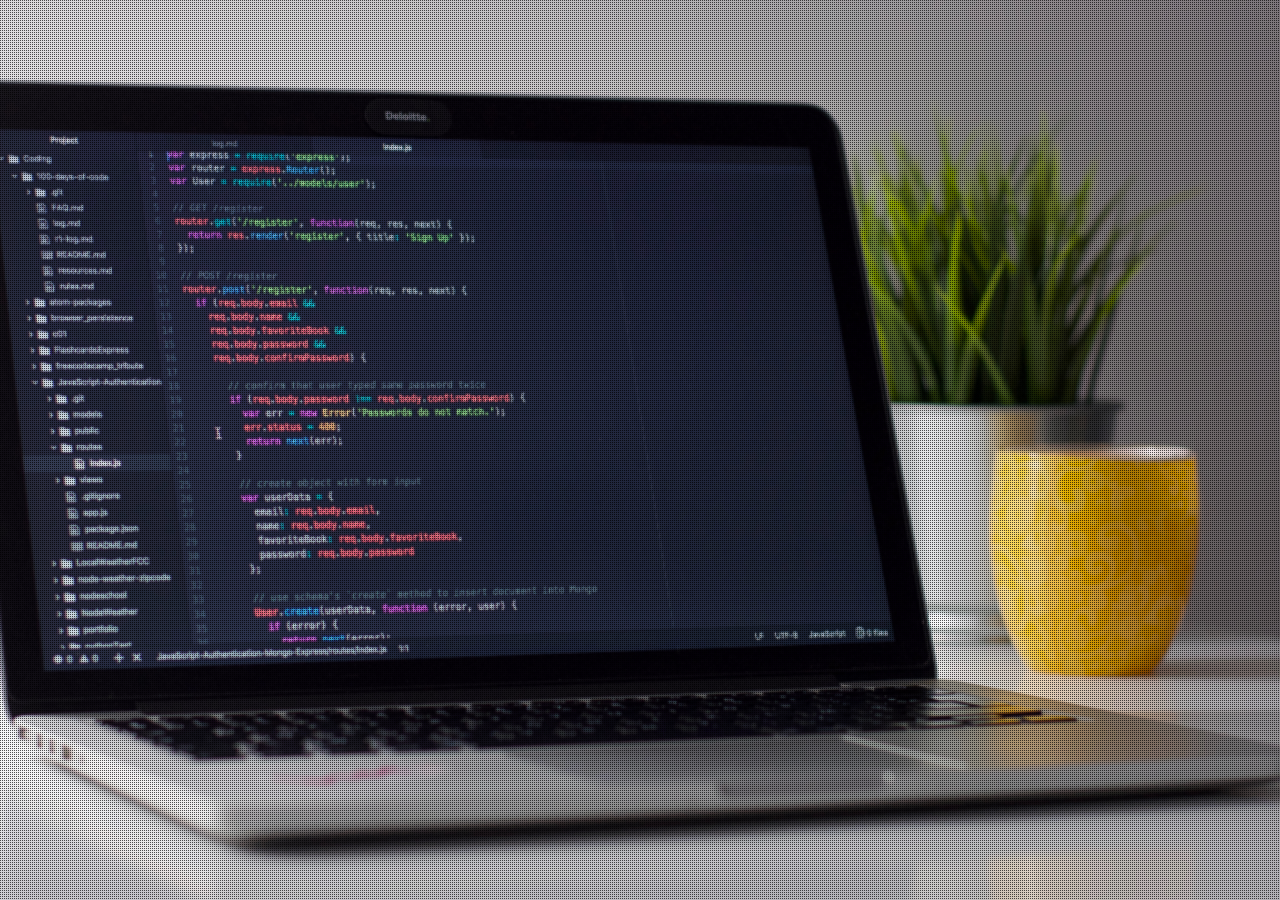
==== commit b3f467fb: "tweaks" ====
--- a/index.html
+++ b/index.html
@@ -153,7 +153,7 @@
 								<span>www.freshcoconut.solutions (coming soon)</span>
 							</li>
 						</ul>
-						<br><br>
+						<br>
 						<hr>
 								<a href="https://www.linkedin.com/in/huntsimon23/">
 									<img src="./img/linkedin-logo.png" height="40" width="40">
@@ -161,6 +161,10 @@
 							
 								<a href="https://github.com/huntsimon23">
 									<img src="./img/github-sign.png" height="40" width="40"> 
+								</a>
+
+								<a href="#">
+									<img src="./img/freshcoconutsolutionslogo.png" height="200" width="400">
 								</a>
 						
 						
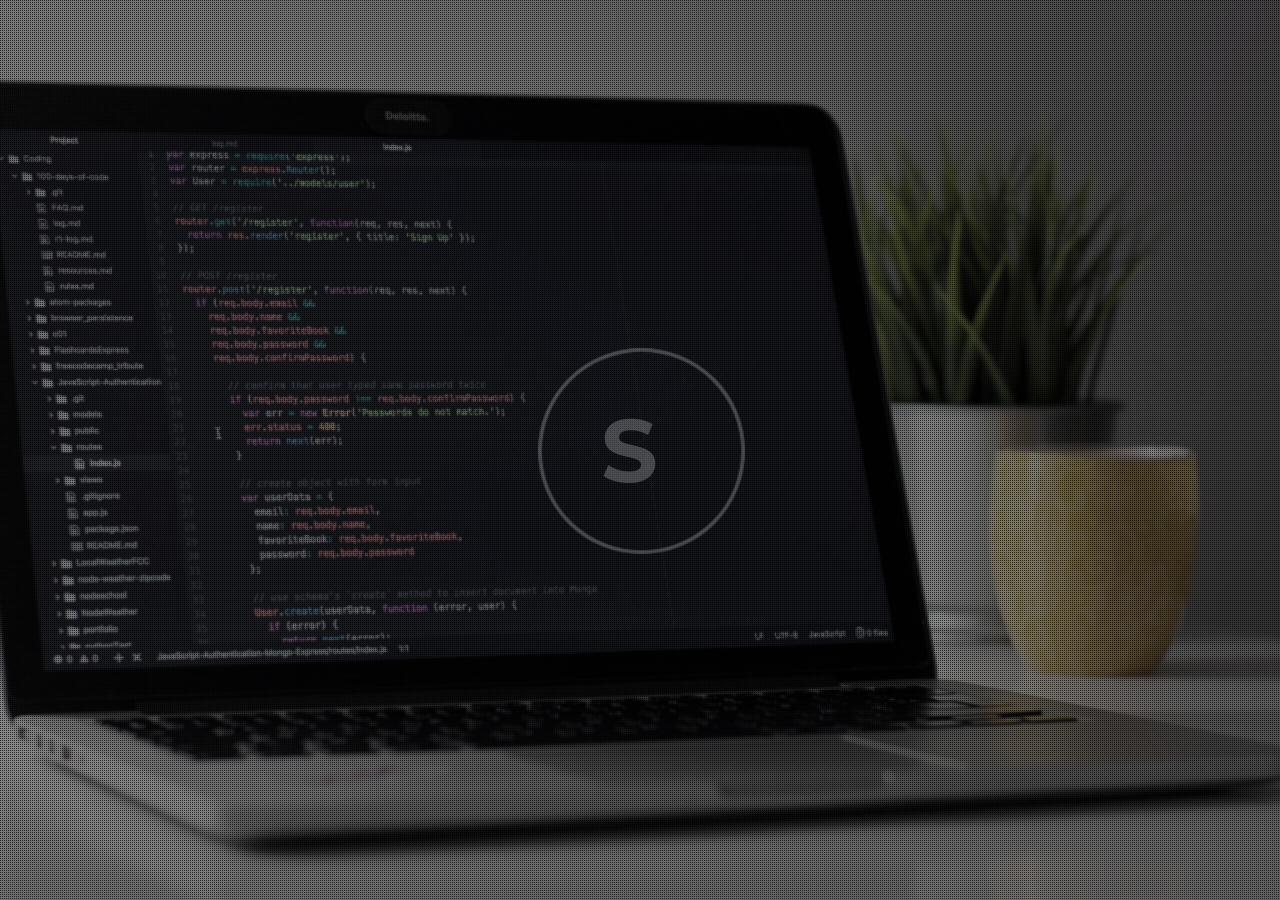
==== commit f8721e90: "https updates" ====
--- a/index.html
+++ b/index.html
@@ -22,8 +22,8 @@
 	<!-- ==============================================
 	WEB FONTS
 	=============================================== -->
-	<link href='http://fonts.googleapis.com/css?family=Montserrat:700' rel='stylesheet' type='text/css'>
-	<link href='http://fonts.googleapis.com/css?family=Raleway:200,300,700' rel='stylesheet' type='text/css'>
+	<link href='https://fonts.googleapis.com/css?family=Montserrat:700' rel='stylesheet' type='text/css'>
+	<link href='https://fonts.googleapis.com/css?family=Raleway:200,300,700' rel='stylesheet' type='text/css'>
 	
 	<!-- ==============================================
 	CSS STYLES
@@ -729,7 +729,7 @@
 	<script type="text/javascript" src="js/circle-progress.js"></script>
 	<script type="text/javascript" src="js/jquery.easypiechart.js"></script>
 	<script type="text/javascript" src="js/transition.js"></script>
-	<script type="text/javascript" src="js/twitterfeed.js"></script>
+	<!-- <script type="text/javascript" src="js/twitterfeed.js"></script> -->
 	<!-- <script type="text/javascript" src="js/map.js"></script> -->
     <!-- <script type="text/javascript" src="https://maps.googleapis.com/maps/api/js?key=YOUR_API_KEY&callback=initMap" async defer></script> -->
 	<script type="text/javascript" src="js/isotope.pkgd.min.js"></script>
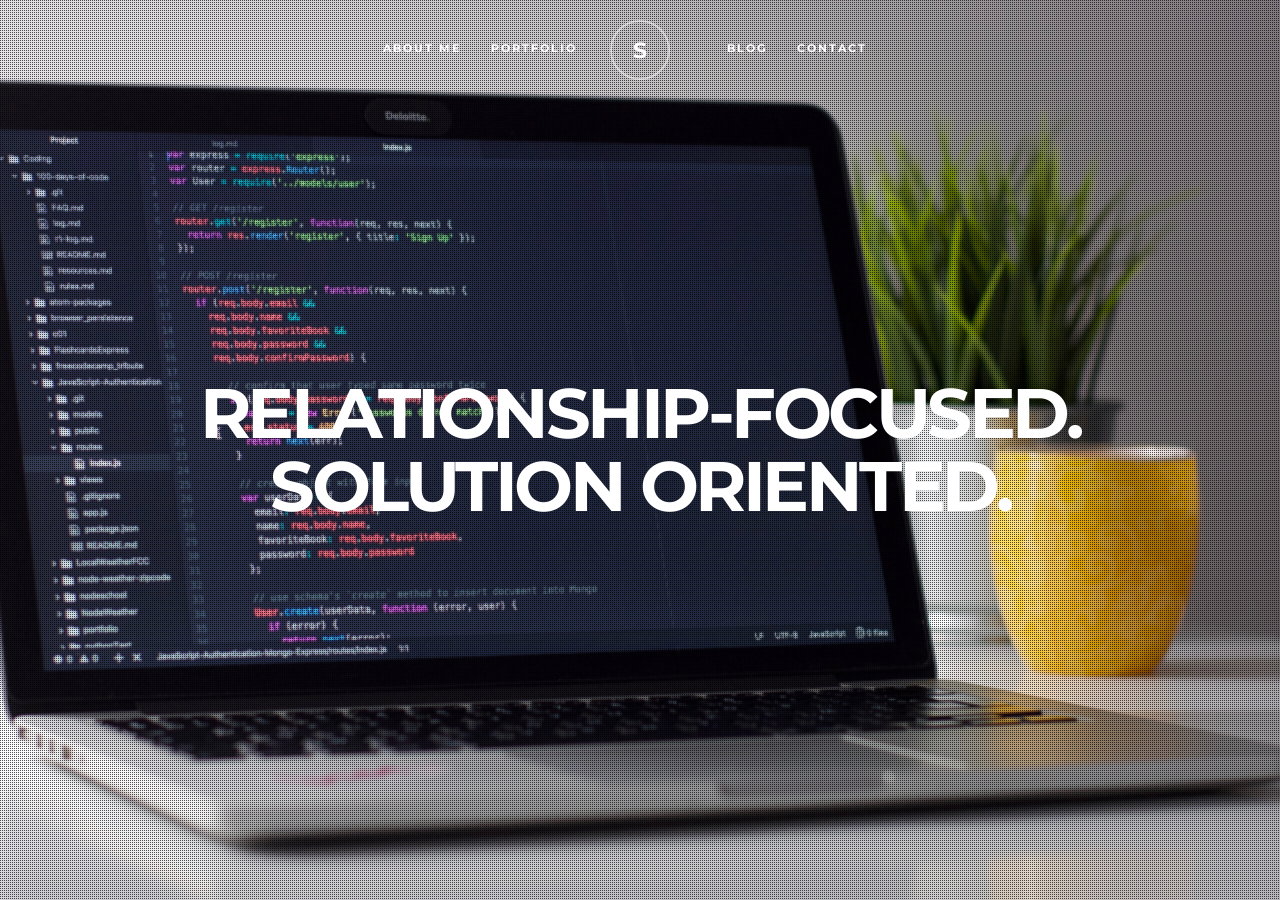
==== commit b50e3ca8: "template cleanup" ====
--- a/index.html
+++ b/index.html
@@ -96,10 +96,6 @@
 		</ul>
     </div>
 
-    
-    
-    
-    
     <!-- ==============================================
 	HOMEPAGE
 	=============================================== -->
@@ -109,23 +105,16 @@
 				<div class="row">
 					<div class="col-md-12 messages">
 			    		<div>
-			    			<h2>People-centric.<br/>Solution oriented.</h2>
+			    			<h2>Relationship-focused.<br/>Solution oriented.</h2>
 			    		</div>
 			    		<div>
-			    			<h2>fresh Coconut<br/>Solutions</h2>
-			    		</div>
-			    		<div>
-			    			<h2>fresh ideas.<br/>fresh perspective.</h2>
+			    			<h2>Fresh ideas.<br/>Fresh perspective.</h2>
 			    		</div>
 					</div>
 				</div>
 			</div>
 		</section>
     </div>
-    
-    
-    
-    
     
     <!-- ==============================================
 	ABOUT ME
@@ -135,39 +124,21 @@
 			<div class="container">
 				<div class="row author-image-2">
 					<div class="col-md-5 col-md-offset-7">
-						<h4>My name is<br/>Simon Hunt</h4>
-						<h3>I am a people-centric web developer with a passion to approach real world challenges with practical solutions. Leveraging extensive experience from live event production and pastoral ministry, I seek to bring fresh ideas, insightful perspectives, and attention to detail with every team or project I commit to.</h3>
-						<a class="css3Animate" href="#" title="Download resume">Download resume - coming soon</a>
+						<h5>Simon Hunt</h5>
+						<h3>A relationship-focused full stack web developer, passionate about meeting real world challenges with practical solutions. Proficient in MERN stack libraries and JavaScript ES6. Leadership experience from live event production and pastoral ministry. Fresh ideas, insightful perspectives, and attention to detail with every team or project.</h3>
 						<hr>
 						<ul>
 							<li>
-								<label>Name</label> 
-								<span>Simon Hunt</span>
+								<a href="https://www.linkedin.com/in/huntsimon23/">View Linked In profile</a>
 							</li>
 							<li>
-								<label>Location</label>
-								<span>Ocoee, FL USA</span>
+								<a href="https://github.com/huntsimon23">View GitHub repository</a>
 							</li>
 							<li>
-								<label>Website</label>
-								<span>www.freshcoconut.solutions (coming soon)</span>
+								<a class="css3Animate" href="./Simon_Hunt_-_Resume_-_Full_Stack_Web_Developer.pdf" title="Download resume">Download resume</a>
 							</li>
 						</ul>
-						<br>
-						<hr>
-								<a href="https://www.linkedin.com/in/huntsimon23/">
-									<img src="./img/linkedin-logo.png" height="40" width="40">
-								</a>
-							
-								<a href="https://github.com/huntsimon23">
-									<img src="./img/github-sign.png" height="40" width="40"> 
-								</a>
-
-								<a href="#">
-									<img src="./img/freshcoconutsolutionslogo.png" height="200" width="400">
-								</a>
-						
-						
+						<br>	
 					</div>
 				</div>
 			</div>
@@ -175,8 +146,7 @@
 		<section class="skills">
 			<div class="container">
 				<div class="row">
-					<!-- <h3>Here you can know my</h3> -->
-					<h4>skills and experience</h4>
+					<h4>Skills and Experience</h4>
 					<div class="clearfix"></div>
 					<div class="col-md-4 skill">
 						<h5><span aria-hidden="true" data-icon="&#xe108;"></span>About me</h5>
@@ -187,67 +157,43 @@
 					<div class="col-md-4 skill">
 						<h5><span aria-hidden="true" data-icon="&#xe00e;"></span>Front End Development Skills</h5>
 						<div class="skill-content">
-							<div class="bar">
 								<p>HTML/CSS/Bootstrap</p>
-								<div class="bar-graph">
-									<div class="main-layer"></div>
-									<div class="percent-layer general_bg percent-1"></div>
-								</div>
-							</div>
-							<div class="bar">
 								<p>JavaScript</p>
-								<div class="bar-graph">
-									<div class="main-layer"></div>
-									<div class="percent-layer general_bg percent-2"></div>
-								</div>
-							</div>
-							<div class="bar">
-								<p>PHP</p>
-								<div class="bar-graph">
-									<div class="main-layer"></div>
-									<div class="percent-layer general_bg percent-3"></div>
-								</div>
-							</div>
-							<div class="bar">
+								<p>PHP/Laravel</p>
 								<p>Ruby on Rails</p>
-								<div class="bar-graph">
-									<div class="main-layer"></div>
-									<div class="percent-layer general_bg percent-4"></div>
-								</div>
-							</div>
 						</div>
 					</div>
 					<div class="col-md-4 skill">
 						<h5><span aria-hidden="true" data-icon="&#xe00a;"></span>Back-End Development skills</h5>
 						<div class="skill-content">
 							<div class="pie-chart-content">
-								<div class="pie-chart" data-percent="45">
-									<p class="percentage css3Animate">45%</p>
-									<p class="percentage-title css3Animate">node.JS</p>
+								<div class="pie-chart" data-percent="100">
+									<p class="percentage css3Animate">NodeJS</p>
+									<p class="percentage-title css3Animate">NodeJS</p>
 								</div>
 							</div>
 							<div class="pie-chart-content">
-								<div class="pie-chart" data-percent="30">
-									<p class="percentage css3Animate">30%</p>
-									<p class="percentage-title css3Animate">MySQL</p>
+								<div class="pie-chart" data-percent="100">
+									<p class="percentage css3Animate">SQL</p>
+									<p class="percentage-title css3Animate">SQL</p>
 								</div>
 							</div>
 							<div class="pie-chart-content">
-								<div class="pie-chart" data-percent="80">
-									<p class="percentage css3Animate">80%</p>
+								<div class="pie-chart" data-percent="100">
+									<p class="percentage css3Animate">MongoDB</p>
 									<p class="percentage-title css3Animate">MongoDB</p>
 								</div>
 							</div>
 							<div class="pie-chart-content">
-								<div class="pie-chart" data-percent="55">
-									<p class="percentage css3Animate">55%</p>
+								<div class="pie-chart" data-percent="100">
+									<p class="percentage css3Animate">Express</p>
 									<p class="percentage-title css3Animate">Express
 									</p>
 								</div>
 							</div>
 							<div class="pie-chart-content">
-								<div class="pie-chart" data-percent="90">
-									<p class="percentage css3Animate">90%</p>
+								<div class="pie-chart" data-percent="100">
+									<p class="percentage css3Animate">REST API</p>
 									<p class="percentage-title css3Animate">REST API</p>
 								</div>
 							</div>
@@ -255,207 +201,6 @@
 					</div>
 				</div>
 			</div>
-			<!-- <div class="container">
-				<div class="row">
-					<div class="col-md-6 skill">
-						<h5><span aria-hidden="true" data-icon="&#xe022;"></span>Education</h5>
-							<div class="panel-group" id="accordion" role="tablist" aria-multiselectable="true">
-								<div class="panel panel-default experience">
-									<div class="panel-heading" role="tab" id="heading1">
-										<a data-toggle="collapse" data-parent="#accordion" href="#collapse1" aria-expanded="true" aria-controls="collapse1">
-											<p class="date">(2005 - 2008)</p>
-							          		<p class="job"><strong>Graphic design</strong><br/>Company name</p>
-							          		<p class="arrow-down css3Animate"><span aria-hidden="true" data-icon="&#x33;"></span></p>
-							        	</a>
-							    	</div>
-							    	<div id="collapse1" class="panel-collapse collapse" role="tabpanel" aria-labelledby="heading1">
-							      		<div class="panel-body">
-											<p>Lorem ipsum dolor sit amet, consectetur adipiscing elit. Vestibulum consectetur purus faucibus felis placerat, non scelerisque lectus imperdiet.</p>							      		
-										</div>
-									</div>
-								</div>
-								<div class="panel panel-default experience">
-									<div class="panel-heading" role="tab" id="heading2">
-										<a data-toggle="collapse" data-parent="#accordion" href="#collapse2" aria-expanded="true" aria-controls="collapse2">
-											<p class="date">(2003 - 2005)</p>
-							          		<p class="job"><strong>Web development</strong><br/>Company name</p>
-							          		<p class="arrow-down css3Animate"><span aria-hidden="true" data-icon="&#x33;"></span></p>
-							        	</a>
-							    	</div>
-							    	<div id="collapse2" class="panel-collapse collapse" role="tabpanel" aria-labelledby="heading2">
-							      		<div class="panel-body">
-											<p>Nunc facilisis eu tortor eu pellentesque. Nam ut urna vulputate, fermentum lacus ut, fringilla tellus lacus.</p>							      		
-										</div>
-									</div>
-								</div>
-								<div class="panel panel-default experience">
-									<div class="panel-heading" role="tab" id="heading3">
-										<a data-toggle="collapse" data-parent="#accordion" href="#collapse3" aria-expanded="true" aria-controls="collapse3">
-											<p class="date">(2002 - 2003)</p>
-							          		<p class="job"><strong>Web design</strong><br/>Company name</p>
-							          		<p class="arrow-down css3Animate"><span aria-hidden="true" data-icon="&#x33;"></span></p>
-							        	</a>
-							    	</div>
-							    	<div id="collapse3" class="panel-collapse collapse" role="tabpanel" aria-labelledby="heading3">
-							      		<div class="panel-body">
-											<p>Nam ex mauris, mattis quis lectus in, tincidunt vulputate sapien.</p>							      		
-										</div>
-									</div>
-								</div>
-							</div>
-					</div>
-					<div class="col-md-6 skill">
-						<h5><span aria-hidden="true" data-icon="&#xe0fe;"></span>Employment</h5>
-							<div class="panel-group" id="accordion2" role="tablist" aria-multiselectable="true">
-								<div class="panel panel-default experience">
-									<div class="panel-heading" role="tab" id="heading4">
-										<a data-toggle="collapse" data-parent="#accordion" href="#collapse4" aria-expanded="true" aria-controls="collapse4">
-											<p class="date">(2010 - Present)</p>
-							          		<p class="job"><strong>Senior web developer</strong><br/>Company name</p>
-							          		<p class="arrow-down css3Animate"><span aria-hidden="true" data-icon="&#x33;"></span></p>
-							        	</a>
-							    	</div>
-							    	<div id="collapse4" class="panel-collapse collapse" role="tabpanel" aria-labelledby="heading4">
-							      		<div class="panel-body">
-											<p>Vestibulum eget ligula gravida, posuere metus semper, fringilla mi. Duis cursus, lacus vitae sagittis facilisis, magna lacus bibendum ex, non placerat sem tellus vitae ex.</p>							      		
-										</div>
-									</div>
-								</div>
-								<div class="panel panel-default experience">
-									<div class="panel-heading" role="tab" id="heading5">
-										<a data-toggle="collapse" data-parent="#accordion" href="#collapse5" aria-expanded="true" aria-controls="collapse5">
-											<p class="date">(2008 - 2010)</p>
-							          		<p class="job"><strong>Junior web developer</strong><br/>Company name</p>
-							          		<p class="arrow-down css3Animate"><span aria-hidden="true" data-icon="&#x33;"></span></p>
-							        	</a>
-							    	</div>
-							    	<div id="collapse5" class="panel-collapse collapse" role="tabpanel" aria-labelledby="heading5">
-							      		<div class="panel-body">
-											<p>Donec quam tellus, tincidunt ac auctor a, volutpat sed ex. Duis eget augue a odio ullamcorper mollis et lorem ipsum dolor sit amet.</p>							      		
-										</div>
-									</div>
-								</div>
-							</div>
-					</div>
-				</div>
-			</div>
-		</section>
-		<section class="testimonials">
-			<div class="testimonials-over-image"></div>
-			<div class="container">
-				<div class="row">
-					<div class="col-md-12 testimonials-messages">
-			    		<div>
-			    			<p class="comment">"Werbi in velit ligula eget vulputate ligulaviv sollicitudin rcusante orbi in velit"</p>
-			    			<p class="comment-author">John Doe | Company Name</p>
-			    		</div>
-			    		<div>
-			    			<p class="comment">"Phasellus quis euismod velit. Suspendisse potenti etiam massa consectetur"</p>
-			    			<p class="comment-author">Michael Smith | Company Name</p>
-			    		</div>
-			    		<div>
-			    			<p class="comment">"Vivamus luctus mauris quis massa in felis quis pharetra lobortis"</p>
-			    			<p class="comment-author">Jennifer Stop | Company Name</p>
-			    		</div>
-					</div>
-				</div>
-			</div>
-		</section>
-		<section class="services">
-			<div class="container">
-				<div class="row">
-					<h3>Check out all</h3>
-					<h4>my services</h4>
-					<div class="clearfix"></div>
-					<div class="col-md-6">
-						<div class="media">
-							<div class="media-left">
-								<a class="css3Animate" href="#" title="">
-									<span aria-hidden="true" data-icon="&#x69;"></span>
-								</a>
-							</div>
-							<div class="media-body">
-								<h5 class="media-heading">Brand Design</h5>
-						   		<p>Lorem ipsum dolor sit amet, consectetur adipiscing elit. Morbi venenatis dictum tristique proin porta leo sed cursus condimentum.</p>
-						  	</div>
-						</div>
-					</div>
-					<div class="col-md-6">
-						<div class="media">
-							<div class="media-left">
-								<a class="css3Animate" href="#" title="">
-									<span aria-hidden="true" data-icon="&#xe00e;"></span>
-								</a>
-							</div>
-							<div class="media-body">
-								<h5 class="media-heading">Web Design</h5>
-						   		<p>Lorem ipsum dolor sit amet, consectetur adipiscing elit. Morbi venenatis dictum tristique proin porta leo sed cursus condimentum.</p>
-						  	</div>
-						</div>
-					</div>
-					<div class="col-md-6">
-						<div class="media">
-							<div class="media-left">
-								<a class="css3Animate" href="#" title="">
-									<span aria-hidden="true" data-icon="&#xe00b;"></span>
-								</a>
-							</div>
-							<div class="media-body">
-								<h5 class="media-heading">Mobile Applications</h5>
-						   		<p>Lorem ipsum dolor sit amet, consectetur adipiscing elit. Morbi venenatis dictum tristique proin porta leo sed cursus condimentum.</p>
-						  	</div>
-						</div>
-					</div>
-					<div class="col-md-6">
-						<div class="media">
-							<div class="media-left">
-								<a class="css3Animate" href="#" title="">
-									<span aria-hidden="true" data-icon="&#xe00f;"></span>
-								</a>
-							</div>
-							<div class="media-body">
-								<h5 class="media-heading">Photography</h5>
-						   		<p>Lorem ipsum dolor sit amet, consectetur adipiscing elit. Morbi venenatis dictum tristique proin porta leo sed cursus condimentum.</p>
-						  	</div>
-						</div>
-					</div>
-					<div class="col-md-6">
-						<div class="media">
-							<div class="media-left">
-								<a class="css3Animate" href="#" title="">
-									<span aria-hidden="true" data-icon="&#xe0f5;"></span>
-								</a>
-							</div>
-							<div class="media-body">
-								<h5 class="media-heading">Game Development</h5>
-						   		<p>Lorem ipsum dolor sit amet, consectetur adipiscing elit. Morbi venenatis dictum tristique proin porta leo sed cursus condimentum.</p>
-						  	</div>
-						</div>
-					</div>
-					<div class="col-md-6">
-						<div class="media">
-							<div class="media-left">
-								<a class="css3Animate" href="#" title="">
-									<span aria-hidden="true" data-icon="&#x77;"></span>
-								</a>
-							</div>
-							<div class="media-body">
-								<h5 class="media-heading">Marketing</h5>
-						   		<p>Lorem ipsum dolor sit amet, consectetur adipiscing elit. Morbi venenatis dictum tristique proin porta leo sed cursus condimentum.</p>
-						  	</div>
-						</div>
-					</div>
-					
-					<div class="clearfix"></div>
-					<div class="clearfix"></div>
-					
-					<div class="col-md-8 col-md-offset-2 twitter-content">
-						<div class="twitter-heading"><span><i aria-hidden="true" data-icon="&#xe094;"></i></span></div>
-						<ul id="twitter-feed" class="list-tweets"></ul>
-					</div>
-				</div>
-			</div>
-		</section> -->
     </div> <!-- END ABOUT ME SECTION -->
     
     
@@ -475,12 +220,12 @@
 						<div class="clearfix"></div>
 						
 						<!-- FILTER -->
-						<!-- <div id="filters">
+						<div id="filters">
 							<button class="css3Animate checked" data-filter="*">ALL</button>
 							<button class="css3Animate" data-filter=".design">DESIGN</button>
 							<button class="css3Animate" data-filter=".video">VIDEO</button>
 							<button class="css3Animate" data-filter=".photo">PHOTOGRAPHY</button>
-						</div> -->
+						</div>
 						
 						<!-- GALLERY -->					
 						<div id="gallery">
@@ -645,10 +390,9 @@
 			<div class="container">
 				<div class="row">
 					<div class="col-md-12">
-						<h3>Say hello and leave</h3>
 						<h4>your message</h4>
 						<div class="clearfix"></div>
-						<form action="#" id="contactform">
+						<form action="" id="contactform">
 			        		<div class="col-md-6">	
 			                	<input type="text" name="name" class="form-control" placeholder="NAME">
 			                </div>
@@ -669,14 +413,7 @@
 				</div>
 			</div>
 		</section>
-		
-		<!-- <div id="map"></div>  -->
-
     </div> <!-- END CONTACT SECTION -->
-	
-	
-	
-	
 	
 	<!-- ==============================================
 	FOOTER
@@ -684,39 +421,11 @@
 	<footer class="hide">
 		<hr class="footer-line">
 		<div class="container">
-			<div class="row">
-				<div class="col-md-4 col-sm-4">
-					<p><span class="info" aria-hidden="true" data-icon="&#xe01d;"></span></p>
-					<p>Ocoee, FL<br/>USA</p>
-				</div>
-				<div class="col-md-4 col-sm-4">
-					<p><span class="info" aria-hidden="true" data-icon="&#xe00b;"></span></p>
-					<p>+1(407)279-0858</p>
-				</div>
-				<div class="col-md-4 col-sm-4">
-					<p><span class="info" aria-hidden="true" data-icon="&#xe010;"></span></p>
-					<p>freshcoconutsolutions@gmail.com</p>
-				</div>
-			</div>
-			<div class="row">
-				<div class="col-md-10 col-md-offset-1">
-					<ul class="footer-social">
-						<li><a class="facebook css3Animate" href="#" aria-hidden="true" data-icon="&#xe093;" data-toggle="tooltip" data-placement="top" title="Facebook" title=""></a></li>
-						<!-- <li><a class="twitter css3Animate" href="#" aria-hidden="true" data-icon="&#xe094;" data-toggle="tooltip" data-placement="top" title="Twitter" title=""></a></li> -->
-						<li><a class="instagram css3Animate" href="#" aria-hidden="true" data-icon="&#xe09a;" data-toggle="tooltip" data-placement="top" title="Instagram" title=""></a></li>
-						<!-- <li><a class="pinterest css3Animate" href="#" aria-hidden="true" data-icon="&#xe095;" data-toggle="tooltip" data-placement="top" title="Pinterest" title=""></a></li>
-						<li><a class="googleplus css3Animate" href="#" aria-hidden="true" data-icon="&#xe096;" data-toggle="tooltip" data-placement="top" title="Google Plus" title=""></a></li> -->
-					</ul>
-					<p class="copyright">Copyright &#169; 2019 <a href="#">Fresh Coconut Solutions</a> - All rights reserved.</p>
-				</div>
-			</div>
+			<p class="copyright">Copyright &#169; 2019 <a href="#">Fresh Coconut Solutions</a> - All rights reserved.</p>
 		</div>
 		<a href="#" class="toTop css3Animate" aria-hidden="true" data-icon="&#x32;" title=""></a>
-	</footer> <!-- END FOOTER SECTION -->
-    
-    
-</div> <!-- END PT-WRAPPER  -->
-	
+	</footer>
+</div>
 	
 	<!-- BOOTSTRAP CORE JAVASCRIPT
 	================================================== -->
@@ -729,9 +438,6 @@
 	<script type="text/javascript" src="js/circle-progress.js"></script>
 	<script type="text/javascript" src="js/jquery.easypiechart.js"></script>
 	<script type="text/javascript" src="js/transition.js"></script>
-	<!-- <script type="text/javascript" src="js/twitterfeed.js"></script> -->
-	<!-- <script type="text/javascript" src="js/map.js"></script> -->
-    <!-- <script type="text/javascript" src="https://maps.googleapis.com/maps/api/js?key=YOUR_API_KEY&callback=initMap" async defer></script> -->
 	<script type="text/javascript" src="js/isotope.pkgd.min.js"></script>
 	<script type="text/javascript" src="js/imagesloaded.js"></script>
 	<script type="text/javascript" src="js/jquery.magnific-popup.min.js"></script>
--- a/css/style.css
+++ b/css/style.css
@@ -425,7 +425,7 @@
     margin-right: 30px;
 }
 
-#mainNav ul li: last-child {
+#mainNav ul li last-child {
     margin-right: 8px;
 }
 
@@ -704,7 +704,7 @@
 
 .aboutme .author-image-2{
 	padding-bottom: 100px;
-	background: url(../img/SimonTall.jpg) top left no-repeat;
+	background: url(../img/SimonTall.png) top left no-repeat;
 	background-size: 55%;
 	position: relative;
 }
@@ -1214,6 +1214,10 @@
     -ms-transform: scale(1);
     -o-transform: scale(1);
     transform: scale(1);
+}
+
+.wh-high {
+	fill-opacity: unset;
 }
 
 	/*------------------------------------------------------------------
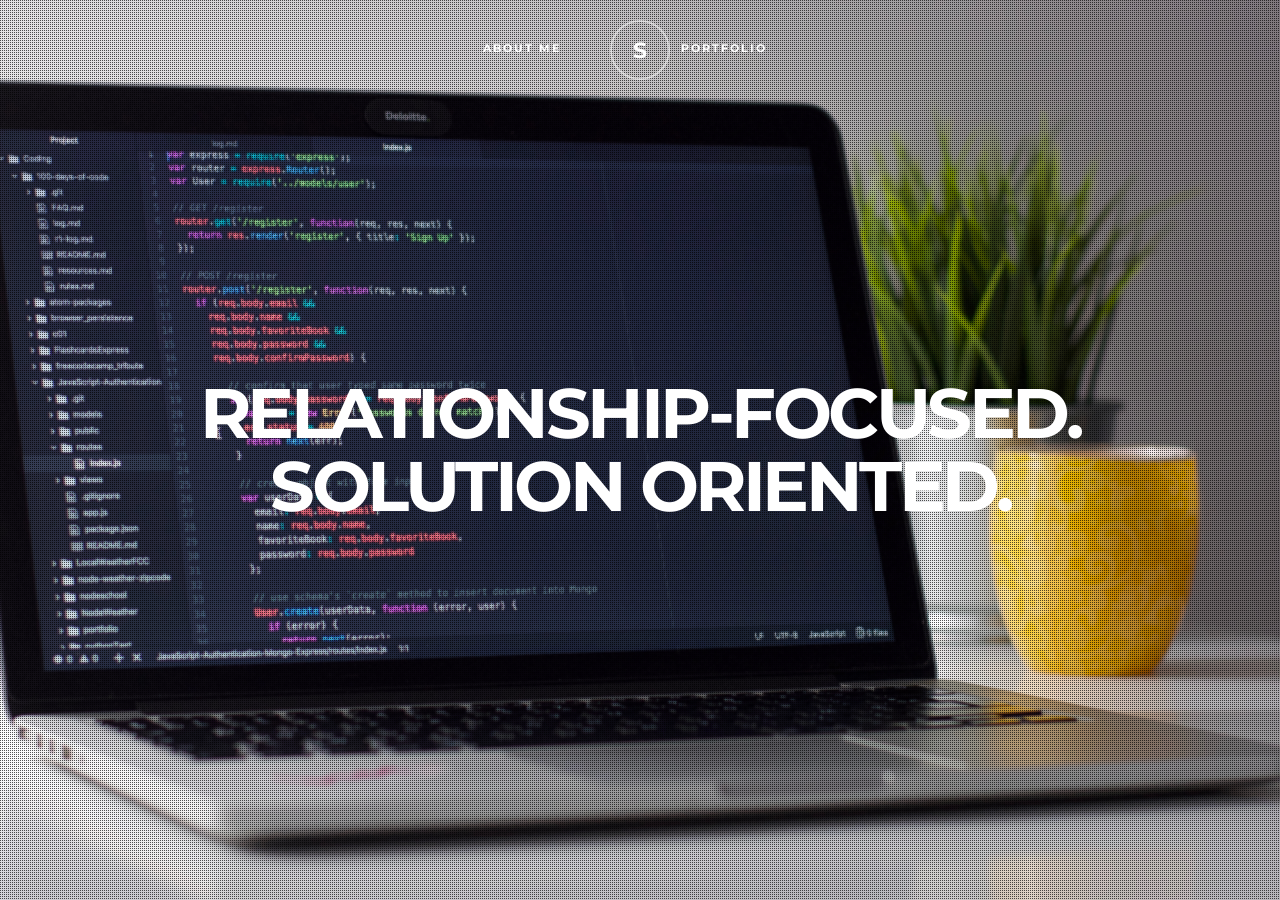
==== commit ecd50189: "portfolio content updates and modals added" ====
--- a/index.html
+++ b/index.html
@@ -1,7 +1,4 @@
 <!DOCTYPE html>
-<!--[if IE 8]><html class="no-js lt-ie10 lt-ie9"><![endif]-->
-<!--[if IE 9]><html class="no-js lt-ie10">		 <![endif]-->
-<!--[if gt IE 9]><!--> <html class="no-js"> 	 <!--<![endif]-->
 <head>
 
 	<!-- ==============================================
@@ -45,11 +42,11 @@
 	<!-- ==============================================
 	Favicons
 	=============================================== -->
-    <link rel="apple-touch-icon-precomposed" sizes="144x144" href="img/favicon/apple-touch-icon-144x144-precomposed.png">
+    <!-- <link rel="apple-touch-icon-precomposed" sizes="144x144" href="img/favicon/apple-touch-icon-144x144-precomposed.png">
     <link rel="apple-touch-icon-precomposed" sizes="114x114" href="img/favicon/apple-touch-icon-114x114-precomposed.png">
     <link rel="apple-touch-icon-precomposed" sizes="72x72" href="img/favicon/apple-touch-icon-72x72-precomposed.png">
     <link rel="apple-touch-icon-precomposed" sizes="57x57" href="img/favicon/apple-touch-icon-57x57-precomposed.png">
-    <link rel="shortcut icon" href="img/favicon/favicon.png" />
+    <link rel="shortcut icon" href="img/favicon/favicon.png" /> -->
 		
 </head>       
 <body>
@@ -79,9 +76,8 @@
 			<h1><button class="navbar-brand round-logo pt-trigger css3Animate" data-animation="22" data-goto="1" data-style="lightNav">S</button></h1>
 			<ul class="nav navbar-nav hidden-xs">
 				<li><button class="pt-trigger css3Animate" data-animation="22" data-goto="2" data-style="darkNav" data-style2="aboutmeNav">About me<span class="line css3Animate"></span></button></li>
-				<li><button class="pt-trigger right-margin css3Animate" data-animation="22" data-goto="3" data-style="darkNav" data-style2="workNav">Portfolio<span class="line css3Animate"></span></button></li>
-				<li><button class="pt-trigger left-margin css3Animate" data-animation="22" data-goto="5" data-style="darkNav" data-style2="blogNav">Blog<span class="line css3Animate"></span></button></li>
-				<li><button class="pt-trigger css3Animate" data-animation="22" data-goto="6" data-style="lightNav" data-style2="contactNav">Contact<span class="line css3Animate"></span></button></li>
+				<li><div></div></li>
+				<li><button class="pt-trigger left-margin css3Animate" data-animation="22" data-goto="3" data-style="darkNav" data-style2="workNav">Portfolio<span class="line css3Animate"></span></button></li>
 			</ul>
 			<a href="#" id="menuMobileOpen" class="css3Animate hidden-sm hidden-md hidden-lg" aria-hidden="true" data-icon="&#x61;" title=""></a>
 		</div>
@@ -91,8 +87,6 @@
     	<ul class="nav navbar-nav">
 			<li><button class="pt-trigger css3Animate" data-animation="22" data-goto="2" data-style="darkNav" data-style2="aboutmeNav">About me<span class="line css3Animate"></span></button></li>
 			<li><button class="pt-trigger css3Animate" data-animation="22" data-goto="3" data-style="darkNav" data-style2="workNav">Portfolio<span class="line css3Animate"></span></button></li>
-			<li><button class="pt-trigger css3Animate" data-animation="22" data-goto="5" data-style="darkNav" data-style2="blogNav">Blog<span class="line css3Animate"></span></button></li>
-			<li><button class="pt-trigger css3Animate" data-animation="22" data-goto="6" data-style="lightNav" data-style2="contactNav">Contact<span class="line css3Animate"></span></button></li>
 		</ul>
     </div>
 
@@ -215,132 +209,65 @@
 			<div class="container">
 				<div class="row">
 					<div class="col-md-12">
-						<!-- <h3>Check out and enjoy</h3> -->
 						<h4>Portfolio</h4>
 						<div class="clearfix"></div>
-						
-						<!-- FILTER -->
-						<div id="filters">
-							<button class="css3Animate checked" data-filter="*">ALL</button>
-							<button class="css3Animate" data-filter=".design">DESIGN</button>
-							<button class="css3Animate" data-filter=".video">VIDEO</button>
-							<button class="css3Animate" data-filter=".photo">PHOTOGRAPHY</button>
-						</div>
 						
 						<!-- GALLERY -->					
 						<div id="gallery">
 					      	<div class="grid-sizer"></div>
 					      	<!-- IMAGE 1 -->
 					      	<div class="item w2 photo">
-                                <img class="css3Animate" src="./img/images/DisasterDashboard.png" alt="" />
+                                <img class="css3Animate img-thumbnail" src="./img/images/DisasterDashboard.png" alt="" />
                                 <div class="item-content css3Animate">
-                                    <a href="https://huntsimon23.github.io/hurricane-code/" class="css3Animate" title="Disaster Dashboard">
+                                    <a type="button" data-toggle="modal" data-target="#DisasterDashboard" class="css3Animate" title="Disaster Dashboard">
                                         <h4 class="css3Animate">Disaster Dashbord</h4>
-                                        <p class="css3Animate">Web app calling on & returning data from several public API's, including Youtube and the New York Times.  User authentication and storage with Firebase.</p>
+                                        <p class="css3Animate">Web app calling on & returning data from several public API's, including Youtube and the New York Times.  User authentication and storage with Firebase.<br><br><button class="btn btn-primary">Read More</button></p>
                                     </a>
                                 </div>
 							</div>
 							<!-- IMAGE 2 -->
-							<div class="item photo">
-                                <img class="css3Animate" src="./img/images/JQueryGame.png" alt="" />
+							<div class="item w2 photo">
+									<img class="css3Animate img-thumbnail" src="./img/MarvelShuffle.png" alt="" />
+									<div class="item-content css3Animate">
+										<a type="button" data-toggle="modal" data-target="#MarvelShuffle" class="css3Animate" title="Marvel Shuffle">
+											<h4 class="css3Animate">Marvel Shuffle</h4>
+											<p class="css3Animate">web app demonstrating basic proficiency in ReactJS.<br><br><button class="btn btn-primary">Read More</button></p>
+										</a>
+									</div>
+								</div>
+						
+					      	<!-- IMAGE 3 -->
+					      	<div class="item w2 photo">
+                                <img class="css3Animate img-thumbnail" src="./img/ParkPlanner.png" alt="" />
                                 <div class="item-content css3Animate">
-                                    <a href="https://huntsimon23.github.io/unit-4-game/" class="css3Animate" title="Infinity Gems">
-                                        <h4 class="css3Animate">Infinity Gems - JQuery Game</h4>
-                                        <p class="css3Animate">Simple click game demonstrating the use of JQuery to dynamically assign and retrirve values & event listeners to assigned page elements.</p>
+                                    <a type="button" data-toggle="modal" data-target="#ParkPlanner" class="css3Animate" title="ParkPlanner">
+                                        <h4 class="css3Animate">ParkPlanner</h4>
+                                        <p class="css3Animate">A heroku-deployed app utilizing nodeJS, handlebars, express, MySQL, and Sequelize<br><br><button class="btn btn-primary">Read More</button></p>
                                     </a>
                                 </div>
-							</div>
-					      	<!-- IMAGE 3 -->
-					      	<div class="item photo">
-                                <img class="css3Animate" src="./img/images/Goodburger.png" alt="" />
-                                <div class="item-content css3Animate">
-                                    <a href="https://agile-oasis-33760.herokuapp.com/" class="css3Animate" title="Goodburger!">
-                                        <h4 class="css3Animate">Goodburger!</h4>
-                                        <p class="css3Animate">A heroku-deployed app utilizing nodeJS, handlebars, expressJS, MySQL DB</p>
-                                    </a>
-                                </div>
-					      	</div>
-					      	<!-- IMAGE 4 -->
+							  </div>
+							
+							  <!-- IMAGE 4 -->
 					      	<div class="item w2 photo">
-                                <img class="css3Animate" src="./img/ParkPlanner.png" alt="" />
-                                <div class="item-content css3Animate">
-                                    <a href="https://hidden-sierra-59159.herokuapp.com/" class="css3Animate" title="ParkPlanner">
-                                        <h4 class="css3Animate">ParkPlanner</h4>
-                                        <p class="css3Animate">A heroku-deployed app utilizing nodeJS, handlebars, express, MySQL, and Sequelize</p>
-                                    </a>
-                                </div>
-					      	</div>
-					      	<!-- IMAGE 5 -->
-					      	<div class="item photo">
-                                <img class="css3Animate" src="./img/images/NodeSQL.png" alt="" />
-                                <div class="item-content css3Animate">
-                                	<a class="pt-trigger css3Animate" href="https://github.com/huntsimon23/bamazon" data-animation="19" data-goto="4">
-                                        <h4 class="css3Animate">"Bamazon"</h4>
-                                        <p class="css3Animate">A non-deployed command line application demonstrating proficiency in node.JS and MySQL.  (Link to deomstration in README on GitHub).</p>
-                                    </a>
-                                </div>
-					      	</div>
-					      	<!-- IMAGE 6 -->
-					      	<div class="item photo">
-                                <img class="css3Animate" src="./img/images/Liri concert-thisNODE.jpg" alt="" />
-                                <div class="item-content css3Animate">
-                                	<a class="pt-trigger css3Animate" href="https://github.com/huntsimon23/liribot" data-animation="19" data-goto="4">
-                                        <h4 class="css3Animate">Liribot</h4>
-                                        <p class="css3Animate">This non-deployed project utilizes a command line interface (CLI/Node.js) to create a search engine bot. (Link to deomstration in README on GitHub).</p>
-                                    </a>
-                                </div>
-					      	</div>
-					      	<!-- IMAGE 7 -->
-							<!-- <div class="item design">
-                                <img class="css3Animate" src="http://placehold.it/800x440&text=Ajax" alt="" />
-                                <div class="item-content css3Animate">
-                                	<a class="pt-trigger css3Animate menu-hide work-call" href="works/work3.html" data-animation="19" data-goto="4">
-                                        <h4 class="css3Animate">AJAX EXAMPLE</h4>
-                                        <p class="css3Animate">The awesome project description</p>
-                                    </a>
-                                </div>
-							</div> -->
-					      	<!-- IMAGE 8 -->
-					     	<!-- <div class="item photo design">
-                                <img class="css3Animate" src="http://placehold.it/800x440&text=Image" alt="" />
-                                <div class="item-content css3Animate">
-                                    <a href="http://placehold.it/800x440&text=Image" class="css3Animate portfolio-popup" title="">
-                                        <h4 class="css3Animate">IMAGE EXAMPLE</h4>
-                                        <p class="css3Animate">The awesome project description</p>
-                                    </a>
-                                </div>
-					    	</div> -->
-					      	<!-- IMAGE 9 -->
-					     	<!-- <div class="item video">
-                                <img class="css3Animate" src="http://placehold.it/659x800&text=Video" alt="" />
-                                <div class="item-content css3Animate">
-                                    <a href="http://www.youtube.com/watch?v=kn-1D5z3-Cs" class="css3Animate portfolio-youtube" title="">
-                                        <h4 class="css3Animate">VIDEO EXAMPLE</h4>
-                                        <p class="css3Animate">The awesome project description</p>
-                                    </a>
-                                </div>
-					      	</div> -->
-					      	<!-- IMAGE 10 -->
-					     	<!-- <div class="item video">
-                                <img class="css3Animate" src="http://placehold.it/659x800&text=Video" alt="" />
-                                <div class="item-content css3Animate">
-                                    <a href="https://vimeo.com/52262947" class="css3Animate portfolio-vimeo" title="">
-                                        <h4 class="css3Animate">VIDEO EXAMPLE</h4>
-                                        <p class="css3Animate">The awesome project description</p>
-                                    </a>
-                                </div>
-					    	</div> -->
-					      	<!-- IMAGE 11 -->
-					     	<!-- <div class="item w2 graphic">
-                                <img class="css3Animate" src="http://placehold.it/800x440&text=Image" alt="" />
-                                <div class="item-content css3Animate">
-                                    <a href="http://placehold.it/800x440&text=Image" class="css3Animate portfolio-popup" title="">
-                                        <h4 class="css3Animate">IMAGE EXAMPLE</h4>
-                                        <p class="css3Animate">The awesome project description</p>
-                                    </a>
-                                </div>
-					     	</div>	 -->
-					    <!-- </div> FINISH GALLERY -->
+									<img class="css3Animate img-thumbnail" src="./img/GiphyNFL.png" alt="" />
+									<div class="item-content css3Animate">
+										<a type="button" data-toggle="modal" data-target="#GiphyNFL" class="css3Animate" title="GiphyNFL">
+											<h4 class="css3Animate">GiphyNFL</h4>
+											<p class="css3Animate">A JavaScript application that demonstrates proficiency in JQuery and AJAX HTML methods.<br><br><button class="btn btn-primary">Read More</button></p>
+										</a>
+									</div>
+								  </div>
+							
+							<!-- IMAGE 5 -->
+							<div class="item w2 photo">
+									<img class="css3Animate img-thumbnail" src="./img/Fox35NewsTalk.png" alt="" />
+									<div class="item-content css3Animate">
+										<a type="button" data-toggle="modal" data-target="#Fox35NewsTalk" class="css3Animate" title="Fox35NewsTalk">
+											<h4 class="css3Animate">Fox 35 NewsTalk</h4>
+											<p class="css3Animate">A Project demonstrating proficiency scraping data from a local news website and creating a social platform to discuss it using a deployed MongoDB backend database.<br><br><button class="btn btn-primary">Read More</button></p>
+										</a>
+									</div>
+								</div>
 					</div>
 				</div>
 			</div>
@@ -349,71 +276,213 @@
     
     
     <!-- ==============================================
-	WORK - CONTENT
-	=============================================== -->
-    <div class="pt-page single-work">
-    	<section>
-    		<div class="container">
-				<div class="row work-container">
-					<button class="pt-trigger css3Animate menu-show" data-animation="20" data-goto="3" data-style="darkNav" data-style2="workNav">
-	            		<span aria-hidden="true" data-icon="&#x4d;"></span>
-	              	</button>
-					<div id="work-content">
-						
-					</div>
-				</div>
-			</div>
-		</section>
-    </div> <!-- END CONTACT SECTION -->
-    
-    
-    
-    
-    
-    <!-- ==============================================
-	BLOG
-	=============================================== -->
-      <div class="pt-page blog">
-		<h2>Coming Soon...</h2>
-	  </div>
-	<!-- END BLOG SECTION --> 
-    
-    
-    
-    
-    
-    <!-- ==============================================
-	CONTACT
-	=============================================== -->
-    <div class="pt-page contact">
-    	<section class="contact-form">
-			<div class="container">
-				<div class="row">
-					<div class="col-md-12">
-						<h4>your message</h4>
-						<div class="clearfix"></div>
-						<form action="" id="contactform">
-			        		<div class="col-md-6">	
-			                	<input type="text" name="name" class="form-control" placeholder="NAME">
-			                </div>
-			                <div class="col-md-6">
-								<input type="text" name="email" class="form-control" placeholder="EMAIL">
-							</div>
-							<div class="col-md-12">
-								<textarea name="message" rows="5" class="form-control" placeholder="MESSAGE"></textarea>
-							</div>
-							<div class="col-md-12 send-div">
-								<button class="btn btn-default css3Animate" type="submit" value="Send">SEND</button>
-							</div>
-						</form>
-						<div class="clearfix"></div>
-						<div class="success-message"></div>
-						<div class="error-message"></div> 
-					</div>
-				</div>
-			</div>
-		</section>
-    </div> <!-- END CONTACT SECTION -->
+	WORK - CONTENT(MODALS)
+	=============================================== -->
+										<!-- Modal Fox35-->
+										<div class="modal fade" id="Fox35NewsTalk" tabindex="-1" role="dialog" aria-labelledby="exampleModalCenterTitle" aria-hidden="true">
+												<div class="modal-dialog modal-dialog-centered" role="document">
+												  <div class="modal-content">
+													<div class="modal-header">
+													  <h5 class="modal-title" id="exampleModalCenterTitle">Gem Collector</h5>
+													  <button type="button" class="close" data-dismiss="modal" aria-label="Close">
+														<span aria-hidden="true">&times;</span>
+													  </button>
+													</div>
+													<div class="modal-body">
+													<div class="container-fluid"></div>
+														<img class="css3Animate img-fluid" src="./img/Fox35NewsTalk.png" alt="" height="200px" width="300px" />	
+														<br>
+															<a href="https://github.com/huntsimon23/Fox35newsTalk" target="blank"><button class="btn btn-info"> GitHub Repository</button></a>
+								
+															<a href="https://serene-brushlands-11288.herokuapp.com/" target="blank"><button class="btn btn-info" > Deployed Application </button></a>
+														<br>
+														<br>
+														<p>A Project demonstrating proficiency scraping data from a local news website and creating a social platform to discuss it using a deployed MongoDB backend database.</p>
+														<br>
+														<ul>Concepts and technologies used:
+															<li>HTML</li>
+															<li>CSS - Bootstrap</li>
+															<li>JQuery</li>
+															<li>MongoDB - deployed</li>
+															<li>NodeJS</li>
+															<li>ExpressJS</li>
+															<li>Handlebars</li>
+															<li>Cheerio(NPM) for web scraping</li>
+															<li>Heroku - deployment</li>
+														</ul>
+														<!-- <p>A sample guest account if authentication is necessary</p> -->
+													</div>
+													</div>
+													<div class="modal-footer">
+													  <button type="button" class="btn btn-secondary" data-dismiss="modal">Close</button>
+													</div>
+												  </div>
+												</div>
+											  </div> 
+											  <!-- END MODAL -->
+
+											  <!-- Modal GiphyNFL-->
+										<div class="modal fade" id="GiphyNFL" tabindex="-1" role="dialog" aria-labelledby="exampleModalCenterTitle" aria-hidden="true">
+												<div class="modal-dialog modal-dialog-centered" role="document">
+												  <div class="modal-content">
+													<div class="modal-header">
+													  <h5 class="modal-title" id="exampleModalCenterTitle">Giphy NFL</h5>
+													  <button type="button" class="close" data-dismiss="modal" aria-label="Close">
+														<span aria-hidden="true">&times;</span>
+													  </button>
+													</div>
+													<div class="modal-body">
+													<div class="container-fluid"></div>
+														<img class="css3Animate img-fluid" src="./img/GiphyNFL.png" alt="" height="200px" width="300px" />	
+														<br>
+															<a href="https://github.com/huntsimon23/GiphyNFL" target="blank"><button class="btn btn-info"> GitHub Repository</button></a>
+								
+															<a href="https://huntsimon23.github.io/Giphy/" target="blank"><button class="btn btn-info" > Deployed Application </button></a>
+														<br>
+														<br>
+														<p>A JavaScript application that demonstrates proficiency in JQuery and AJAX HTML methods.</p>
+														<br>
+														<ul>Concepts and technologies used:
+															<li>HTML</li>
+															<li>CSS - Bootstrap</li>
+															<li>JQuery</li>
+															<li>AJAX</li>
+															<li>JSON</li>
+														</ul>
+														<!-- <p>A sample guest account if authentication is necessary</p> -->
+													</div>
+													</div>
+													<div class="modal-footer">
+													  <button type="button" class="btn btn-secondary" data-dismiss="modal">Close</button>
+													</div>
+												  </div>
+												</div>
+											  </div> 
+											  <!-- END MODAL -->
+
+											  <!-- Modal MarvelShuffle-->
+										<div class="modal fade" id="MarvelShuffle" tabindex="-1" role="dialog" aria-labelledby="exampleModalCenterTitle" aria-hidden="true">
+												<div class="modal-dialog modal-dialog-centered" role="document">
+												  <div class="modal-content">
+													<div class="modal-header">
+													  <h5 class="modal-title" id="exampleModalCenterTitle">Marvel Shuffle</h5>
+													  <button type="button" class="close" data-dismiss="modal" aria-label="Close">
+														<span aria-hidden="true">&times;</span>
+													  </button>
+													</div>
+													<div class="modal-body">
+													<div class="container-fluid"></div>
+														<img class="css3Animate img-fluid" src="./img/MarvelShuffle.png" alt="" height="200px" width="300px" />	
+														<br>
+															<a href="https://github.com/huntsimon23/MarvelShuffle" target="blank"><button class="btn btn-info"> GitHub Repository</button></a>
+								
+															<a href="https://huntsimon23.github.io/MarvelShuffle/" target="blank"><button class="btn btn-info" > Deployed Application </button></a>
+														<br>
+														<br>
+														<p>A web app demonstrating basic proficiency in ReactJS.</p>
+														<br>
+														<ul>Concepts and technologies used:
+															<li>HTML</li>
+															<li>CSS - Bootstrap</li>
+															<li>JQuery</li>
+															<li>AJAX</li>
+															<li>JSON</li>
+															<li>ReactJS</li>
+															<li>gh-pages NPM package</li>
+														</ul>
+														<!-- <p>A sample guest account if authentication is necessary</p> -->
+													</div>
+													</div>
+													<div class="modal-footer">
+													  <button type="button" class="btn btn-secondary" data-dismiss="modal">Close</button>
+													</div>
+												  </div>
+												</div>
+											  </div> 
+											  <!-- END MODAL -->
+											  	  <!-- Modal Park Planner-->
+										<div class="modal fade" id="ParkPlanner" tabindex="-1" role="dialog" aria-labelledby="exampleModalCenterTitle" aria-hidden="true">
+												<div class="modal-dialog modal-dialog-centered" role="document">
+												  <div class="modal-content">
+													<div class="modal-header">
+													  <h5 class="modal-title" id="exampleModalCenterTitle">Park Planner</h5>
+													  <button type="button" class="close" data-dismiss="modal" aria-label="Close">
+														<span aria-hidden="true">&times;</span>
+													  </button>
+													</div>
+													<div class="modal-body">
+													<div class="container-fluid"></div>
+														<img class="css3Animate img-fluid" src="./img/ParkPlanner.png" alt="" height="200px" width="300px" />	
+														<br>
+															<a href="https://github.com/kstokes16/ParkPlanner" target="blank"><button class="btn btn-info"> GitHub Repository</button></a>
+								
+															<a href="https://hidden-sierra-59159.herokuapp.com/" target="blank"><button class="btn btn-info" > Deployed Application </button></a>
+														<br>
+														<br>
+														<p>A collaborative, heroku-deployed web app deomstrating proficiency in the use of SQL relational databases and tables.</p>
+														<br>
+														<ul>Concepts and technologies used:
+															<li>HTML</li>
+															<li>CSS - Bootstrap</li>
+															<li>JQuery</li>
+															<li>AJAX</li>
+															<li>MySQL/Sequelize</li>
+															<li>Heroku - deployment</li>
+															<li>NodeJS</li>
+															<li>ExpressJS</li>
+															<li>Handlebars</li>
+														</ul>
+														<!-- <p>A sample guest account if authentication is necessary</p> -->
+													</div>
+													</div>
+													<div class="modal-footer">
+													  <button type="button" class="btn btn-secondary" data-dismiss="modal">Close</button>
+													</div>
+												  </div>
+												</div>
+											  </div> 
+											  <!-- END MODAL -->
+											   <!-- Modal Park Planner-->
+										<div class="modal fade" id="DisasterDashboard" tabindex="-1" role="dialog" aria-labelledby="exampleModalCenterTitle" aria-hidden="true">
+												<div class="modal-dialog modal-dialog-centered" role="document">
+												  <div class="modal-content">
+													<div class="modal-header">
+													  <h5 class="modal-title" id="exampleModalCenterTitle">Disaster Dashboard</h5>
+													  <button type="button" class="close" data-dismiss="modal" aria-label="Close">
+														<span aria-hidden="true">&times;</span>
+													  </button>
+													</div>
+													<div class="modal-body">
+													<div class="container-fluid"></div>
+														<img class="css3Animate img-fluid" src="./img/images/DisasterDashboard.png" alt="" height="200px" width="300px" />	
+														<br>
+															<a href="https://github.com/huntsimon23/hurricane-code" target="blank"><button class="btn btn-info"> GitHub Repository</button></a>
+								
+															<a href="https://huntsimon23.github.io/hurricane-code/ " target="blank"><button class="btn btn-info" > Deployed Application </button></a>
+														<br>
+														<br>
+														<p>A collaborative, Github-pages deployed web app deomstrating proficiency in the use of API calls and Firebase Authentication and Storage</p>
+														<br>
+														<ul>Concepts and technologies used:
+															<li>HTML</li>
+															<li>CSS - Bootstrap</li>
+															<li>JQuery</li>
+															<li>AJAX</li>
+															<li>API's (Youtube, ReliefWeb, MapBox, New York Times)</li>
+															<li>Firebase (Authentication and Storage</li>
+														</ul>
+														<!-- <p>A sample guest account if authentication is necessary</p> -->
+													</div>
+													</div>
+													<div class="modal-footer">
+													  <button type="button" class="btn btn-secondary" data-dismiss="modal">Close</button>
+													</div>
+												  </div>
+												</div>
+											  </div> 
+											  <!-- END MODAL -->
+											  <!-- END CONTENT SECTION -->
+    
 	
 	<!-- ==============================================
 	FOOTER
